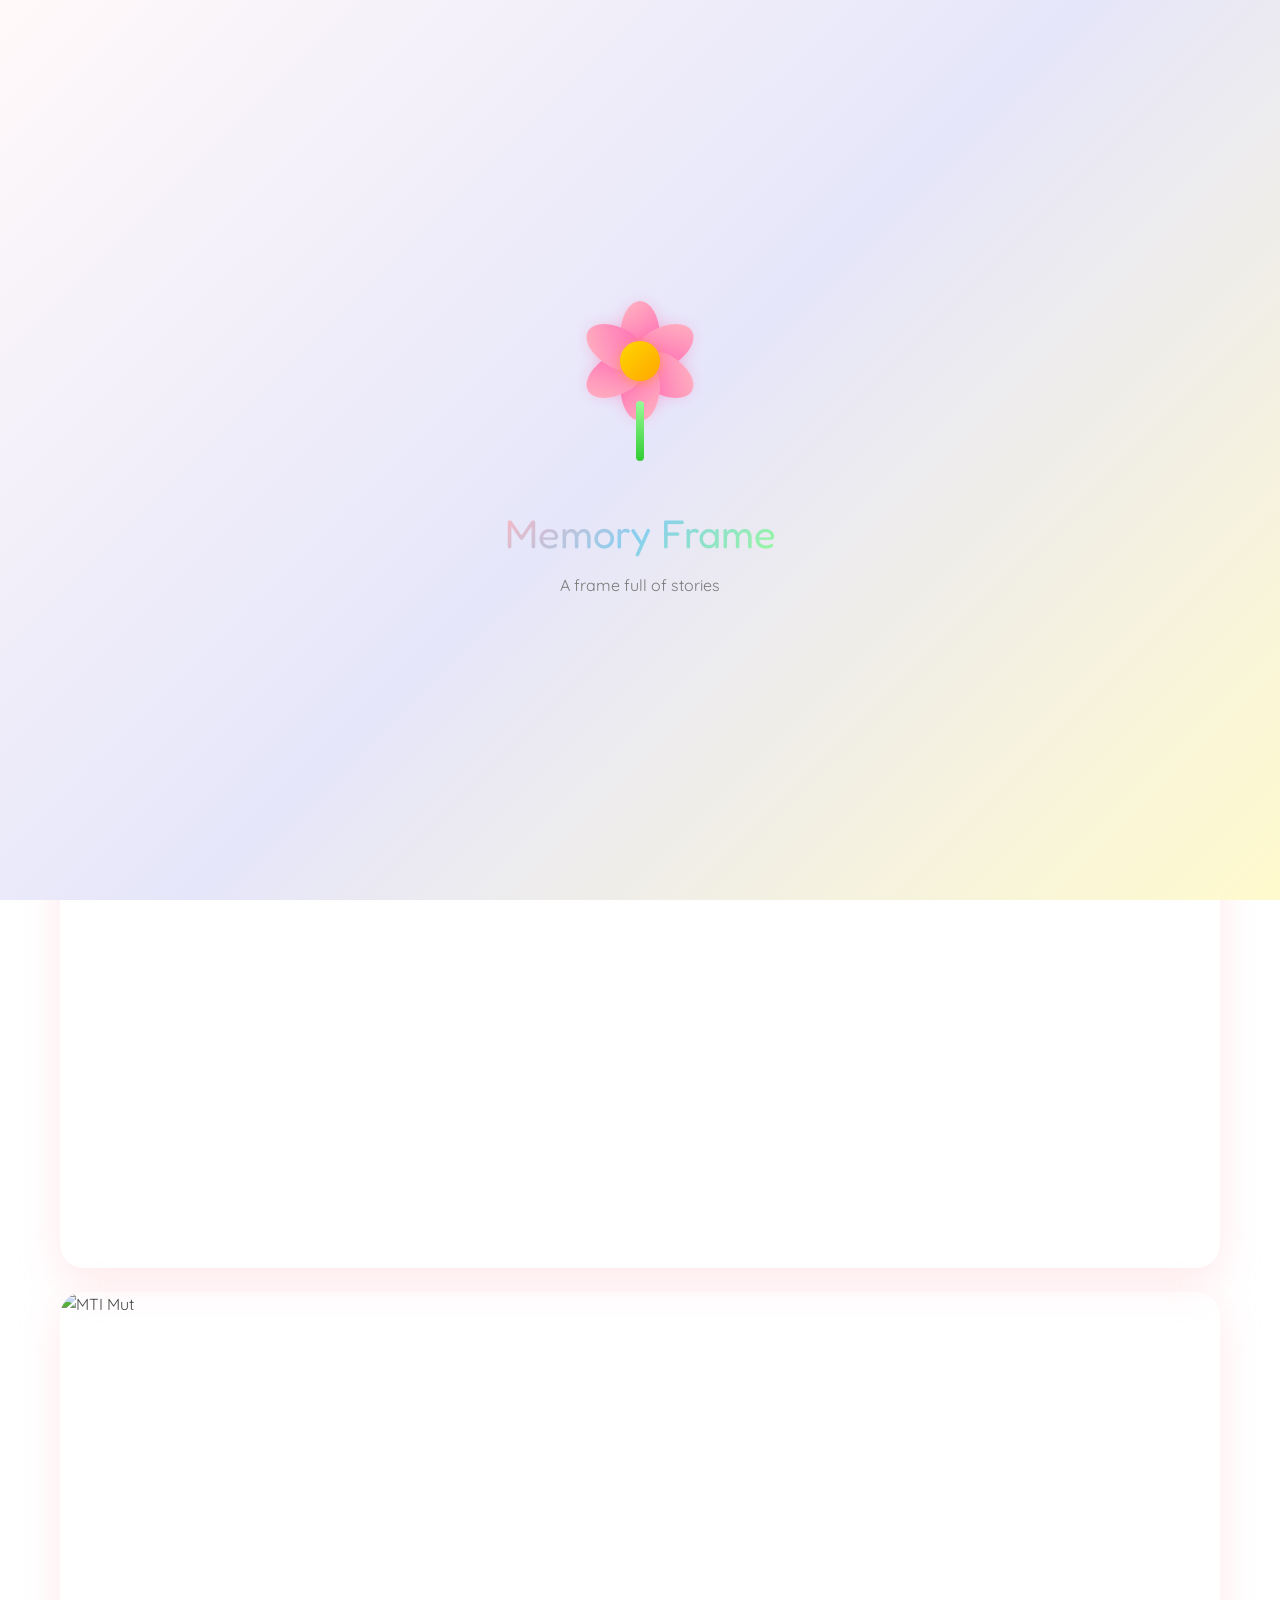
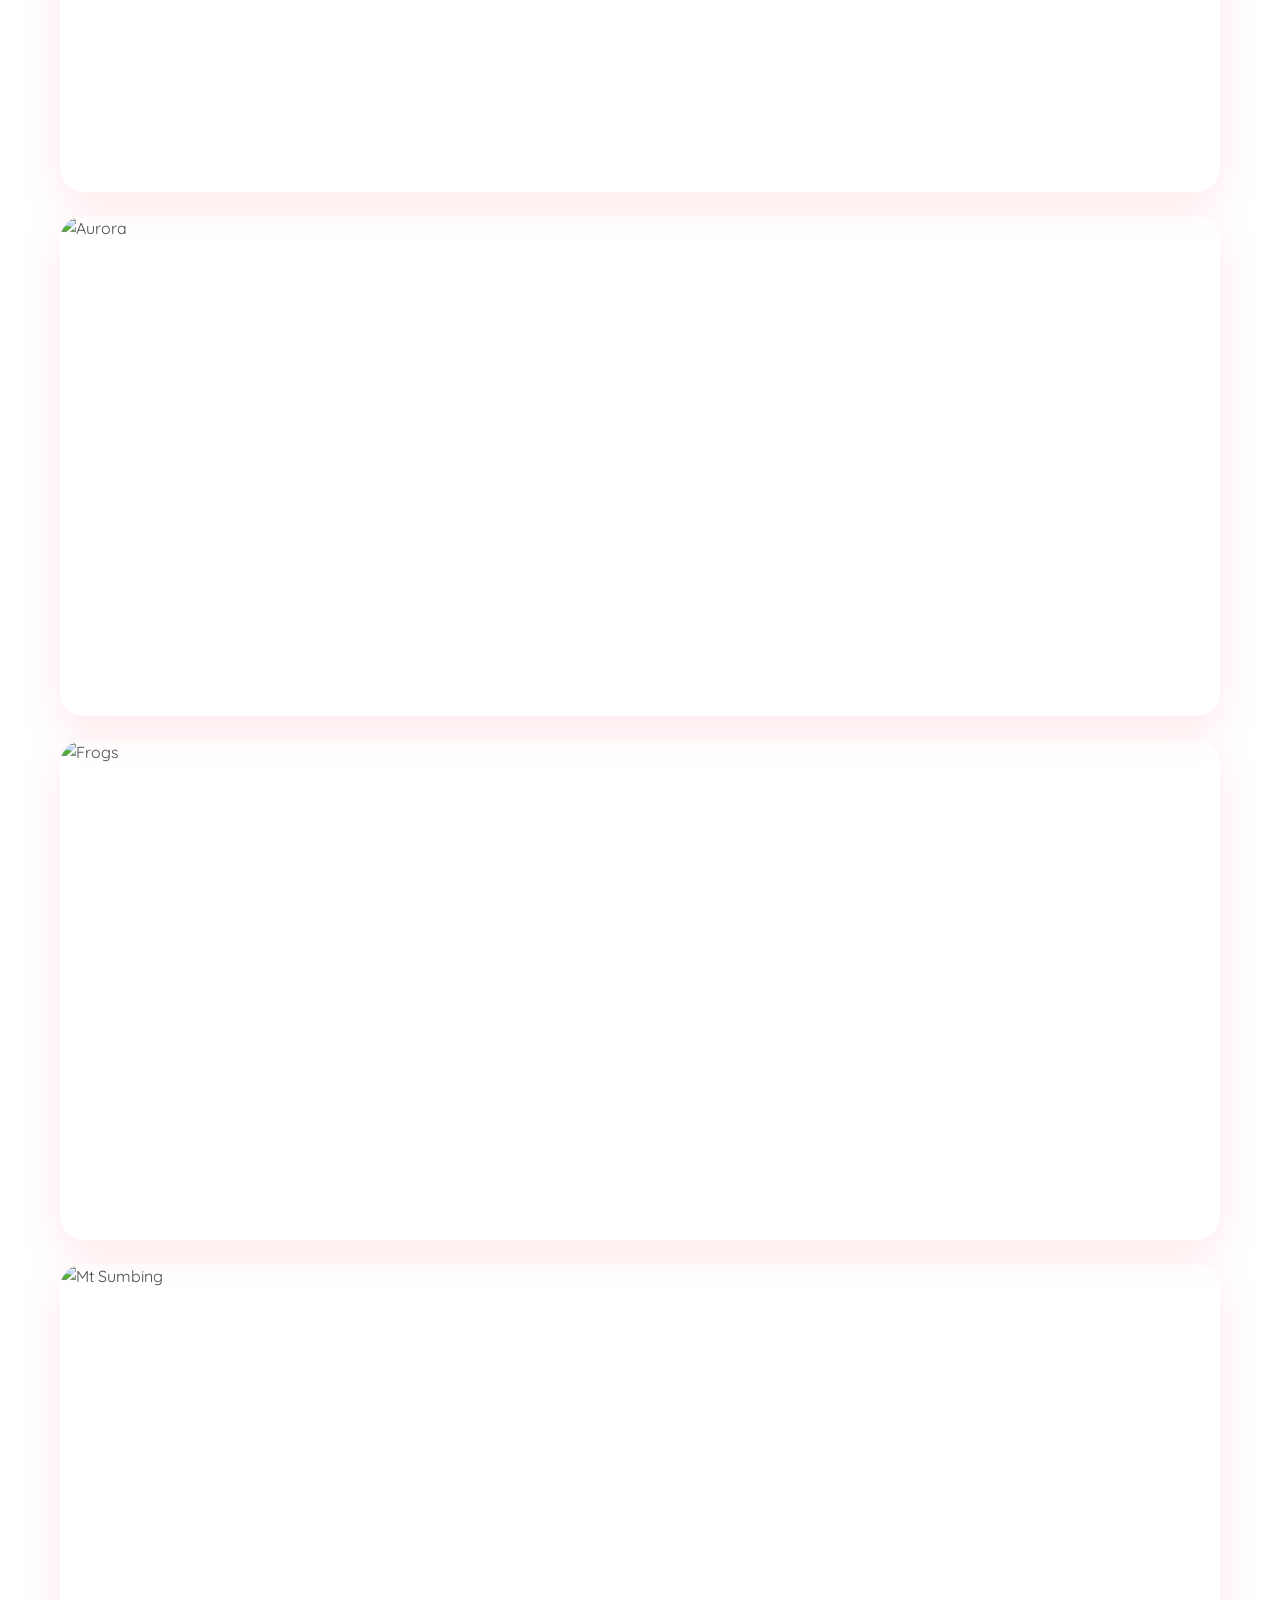
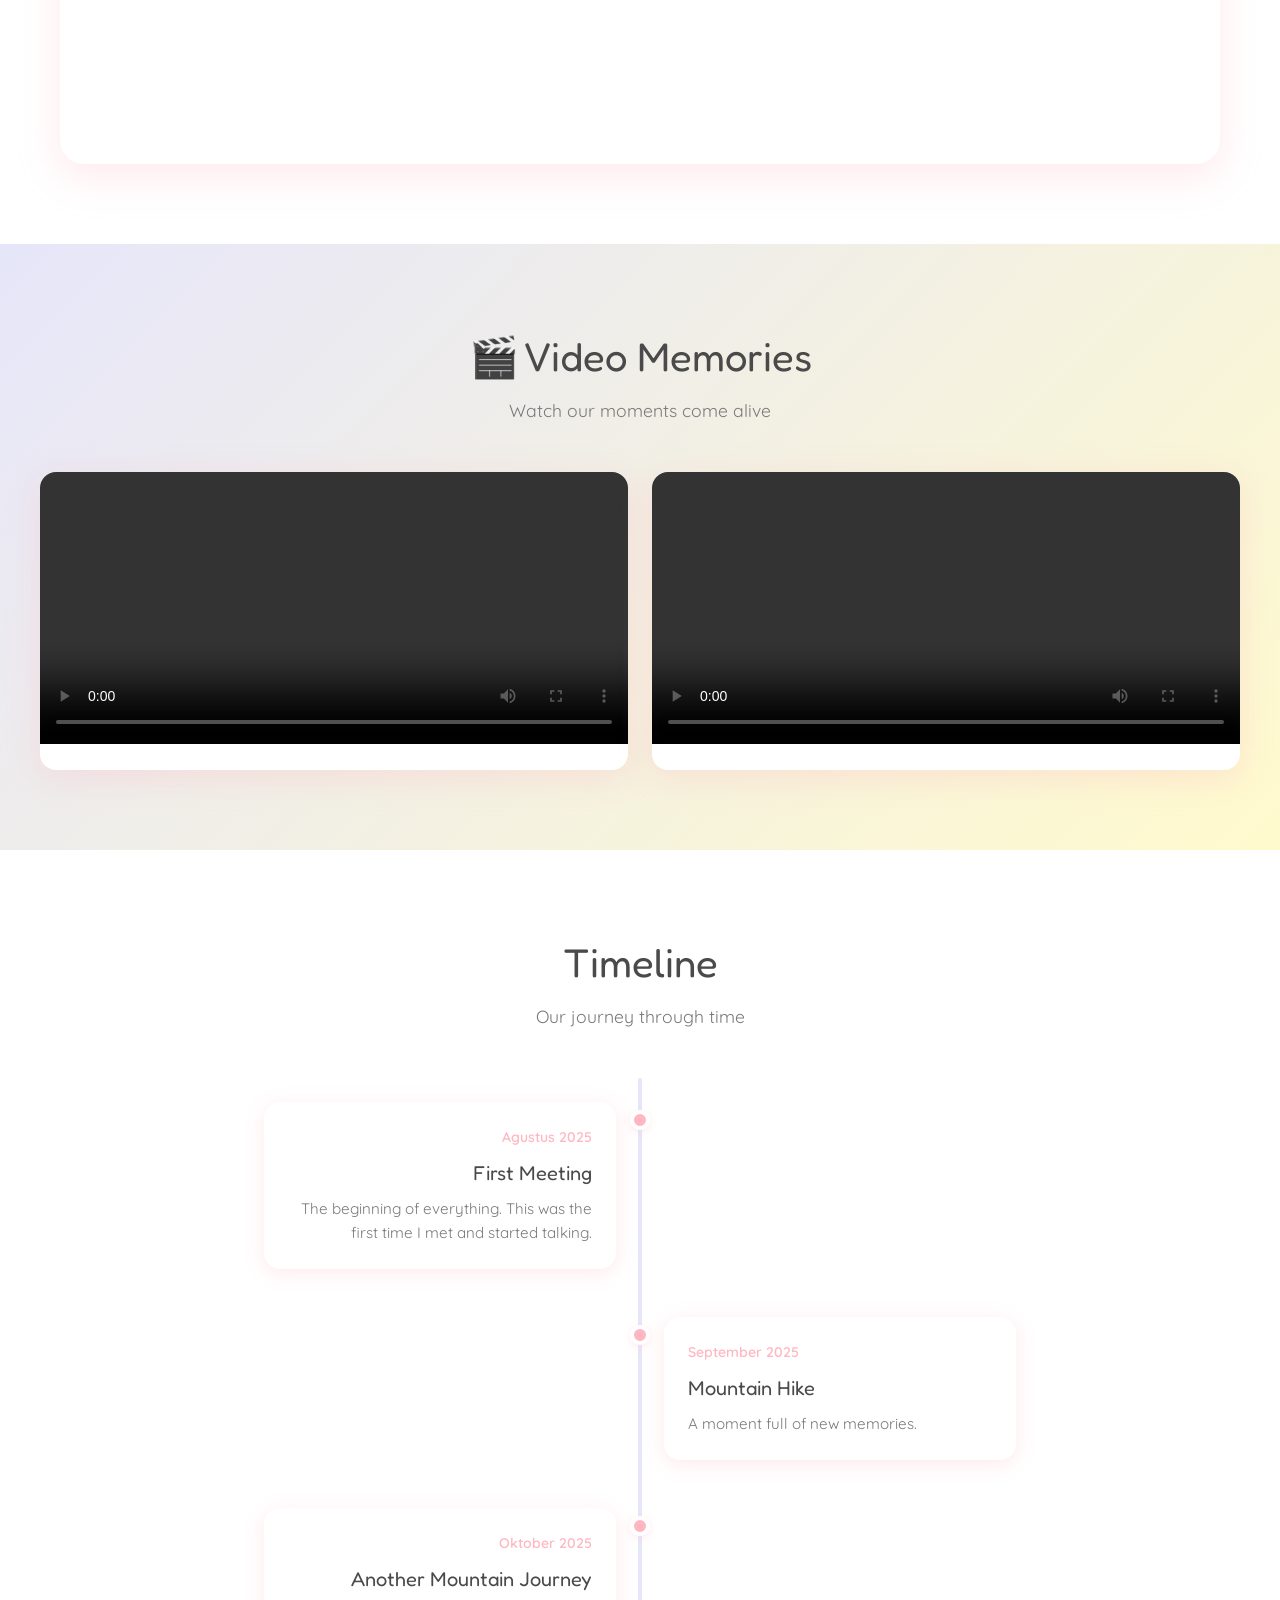
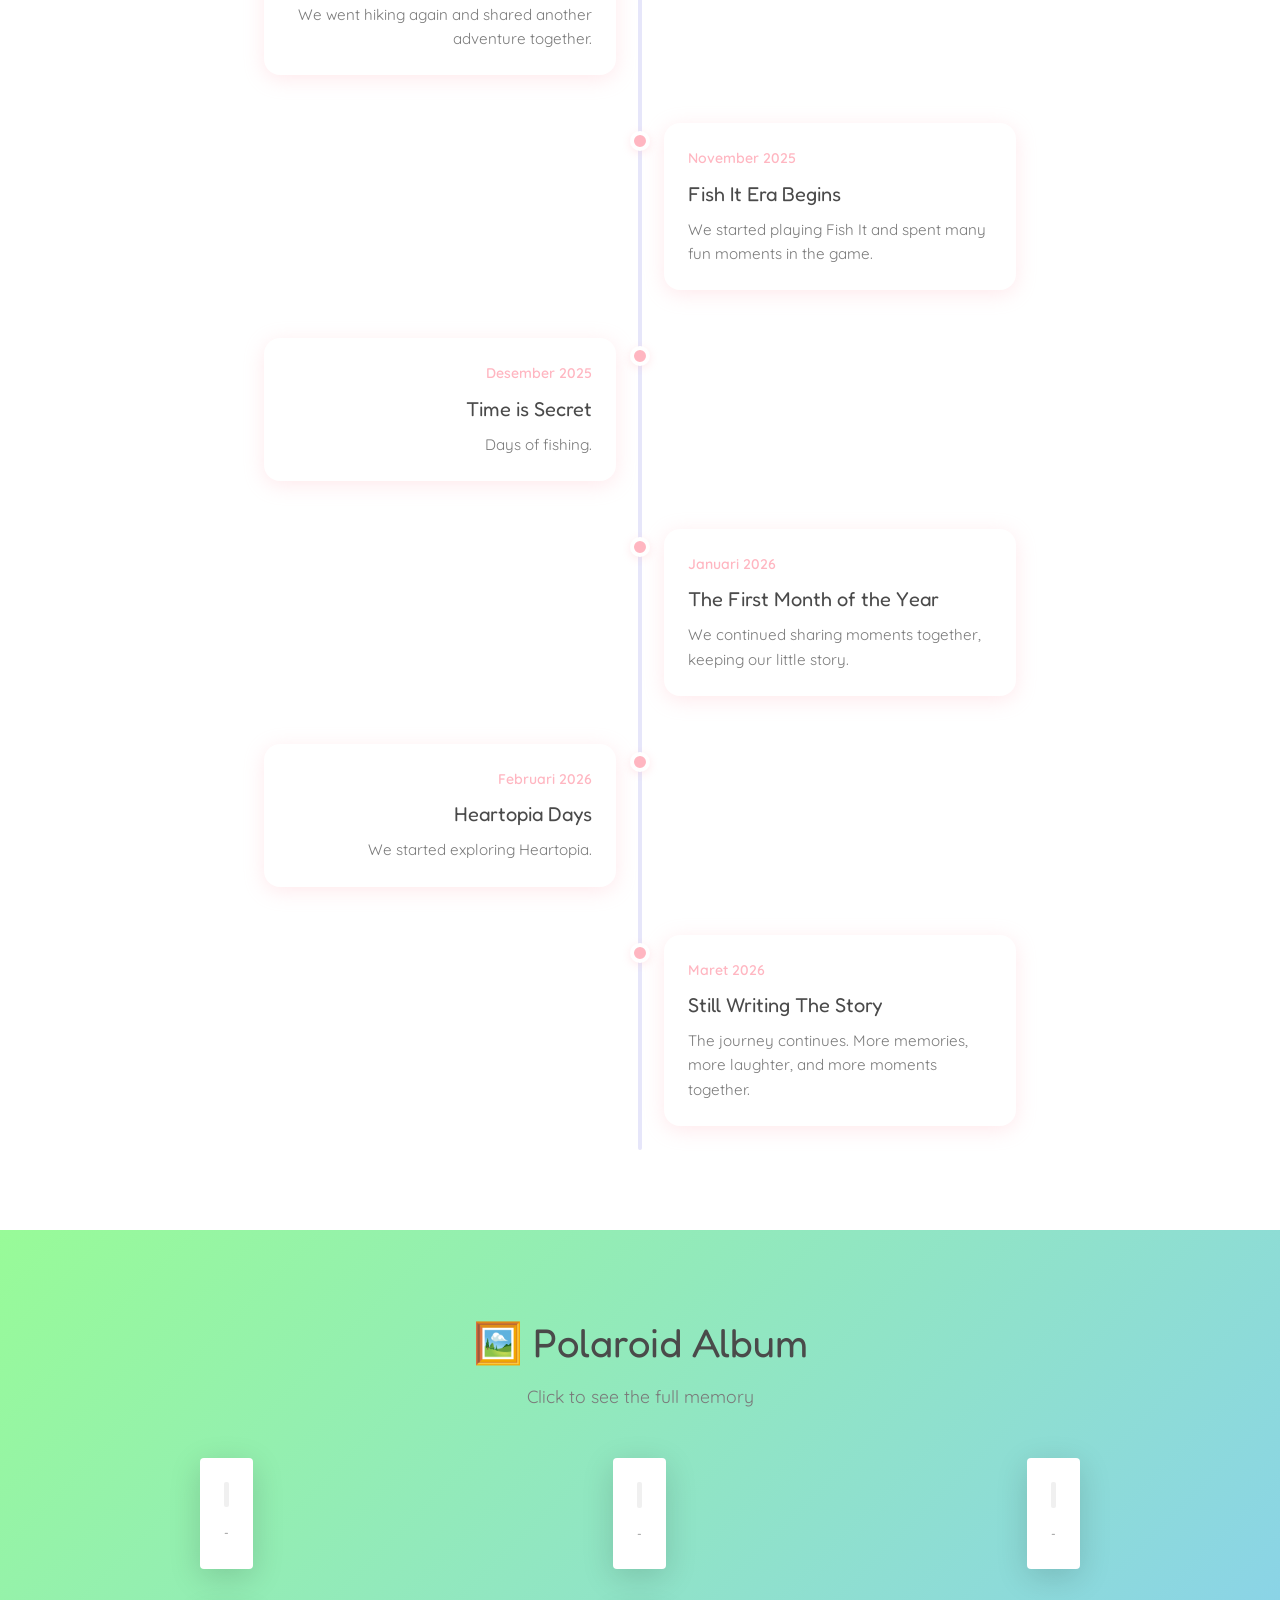
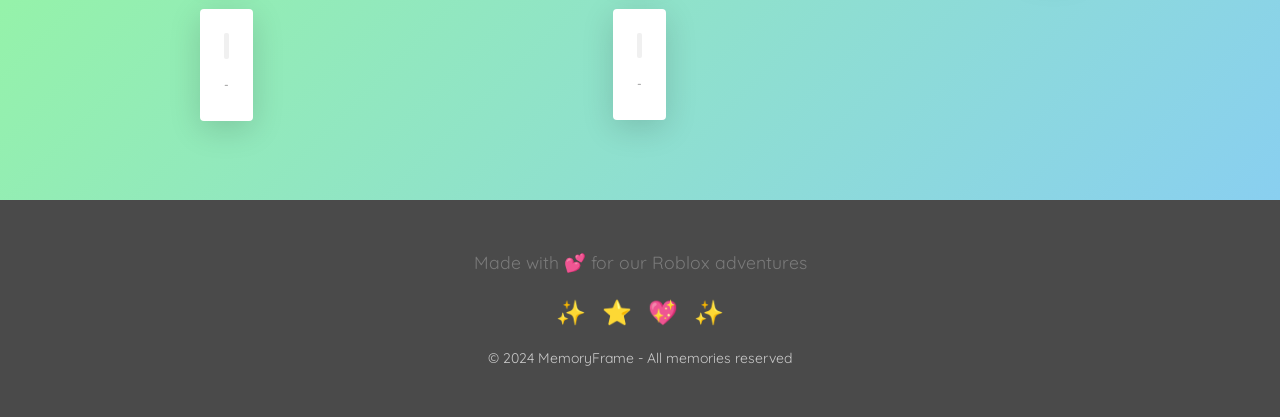
==== main.html @ 71f26bef "Add files via upload" ====
<!DOCTYPE html>
<html lang="id">
<head>
    <meta charset="UTF-8">
    <meta name="viewport" content="width=device-width, initial-scale=1.0">
    <title>MemoryFrame - Your Roblox Memories</title>
    <link rel="preconnect" href="https://fonts.googleapis.com">
    <link rel="preconnect" href="https://fonts.gstatic.com" crossorigin>
    <link href="https://fonts.googleapis.com/css2?family=Fredoka+One&family=Quicksand:wght@400;500;600;700&display=swap" rel="stylesheet">
<link rel="stylesheet" href="css/style.css">
    <link rel="stylesheet" href="css/animations.css">
<link rel="stylesheet" href="css/gallery-full.css">
    <!-- Audio Elements -->
    <audio id="bgMusic" loop preload="auto">
        <source src="audio/smalljoys.mp3" type="audio/mpeg">
        Your browser does not support the audio element.
    </audio>
    <audio id="clickSound" preload="auto">
        <!-- Simple click sound via data URI or Web Audio -->
    </audio>
    <audio id="successSound" preload="auto">
        <!-- Success chime -->
    </audio>
</head>
<body>

    <!-- Bloom Loader -->
    <div id="bloom-loader">
        <div class="flower">
            <div class="petal-wrap p1"><div class="petal"></div></div>
            <div class="petal-wrap p2"><div class="petal"></div></div>
            <div class="petal-wrap p3"><div class="petal"></div></div>
            <div class="petal-wrap p4"><div class="petal"></div></div>
            <div class="petal-wrap p5"><div class="petal"></div></div>
            <div class="petal-wrap p6"><div class="petal"></div></div>
            <div class="center"></div>
            <div class="stem"></div>
        </div>
        <div class="bloom-text">
            <h1>Memory Frame</h1>
            <p>A frame full of stories</p>
        </div>
    </div>

    <!-- Floating Background Elements -->
    <div class="bg-decoration">
        <div class="floating-element heart" style="left: 5%; animation-delay: 0s;">❤</div>
        <div class="floating-element star" style="left: 15%; animation-delay: 1s;">★</div>
        <div class="floating-element heart" style="left: 25%; animation-delay: 2s;">💖</div>
        <div class="floating-element star" style="left: 35%; animation-delay: 0.5s;">✨</div>
        <div class="floating-element heart" style="left: 45%; animation-delay: 1.5s;">💕</div>
        <div class="floating-element pixel-roblox" style="left: 55%; animation-delay: 0.8s;">■</div>
        <div class="floating-element star" style="left: 65%; animation-delay: 2s;">⭐</div>
        <div class="floating-element heart" style="left: 75%; animation-delay: 1.2s;">💗</div>
        <div class="floating-element pixel-roblox" style="left: 85%; animation-delay: 0.3s;">◆</div>
        <div class="floating-element star" style="left: 95%; animation-delay: 1.8s;">💫</div>
        <div class="sparkle sparkle-1"></div>
        <div class="sparkle sparkle-2"></div>
        <div class="sparkle sparkle-3"></div>
        <div class="sparkle sparkle-4"></div>
        <div class="sparkle sparkle-5"></div>
        <div class="sparkle sparkle-6"></div>
        <div class="sparkle sparkle-7"></div>
        <div class="sparkle sparkle-8"></div>
    </div>

    <!-- Header -->
    <header class="main-header">
        <div class="header-content">
            <div class="logo">
                <span class="logo-icon">📸</span>
                <h1 class="logo-text">MemoryFrame</h1>
            </div>
            <nav class="main-nav">
                <a href="#gallery" class="nav-link nav-btn">Home</a>
                <a href="#videos" class="nav-link">Videos</a>
                <a href="#timeline" class="nav-link">Timeline</a>
                <a href="#polaroid" class="nav-link">Polaroid</a>
                <a href="gallery.html" class="nav-link">Gallery</a>
<span id="roleBadge" class="role-badge" style="display:none;"></span>
<button id="logoutBtn" class="nav-link" style="background:none;border:none;cursor:pointer;">🚪 Logout</button>
                <button id="soundToggle" class="nav-link" title="Toggle Sound">🔊</button>
            </nav>
            <button class="mobile-menu-btn" id="mobileMenuBtn">☰</button>
        </div>
    </header>

    <!-- Hero Section -->
    <section class="hero-section">
        <div class="hero-content">
            <h1 class="hero-title">Welcome to My Memory Lane 🚀</h1>
            <p class="hero-subtitle">Every screenshot tells a story, every video holds a moment</p>
            <div class="hero-decoration">
                <span class="hero-emoji">🎮</span>
                <span class="hero-emoji">❤️</span>
                <span class="hero-emoji">⭐</span>
                <span class="hero-emoji">✨</span>
                <span class="hero-emoji">🎮</span>
            </div>
        </div>
    </section>

    <!-- Photo Gallery - Full Width -->
    <section id="gallery" class="section gallery-section">
        <div class="section-container">
            <div class="section-header">
                <h2 class="section-title">Photo Memories</h2>
                <p class="section-subtitle">---</p>
            </div>
            <div class="gallery-grid-full">
                <div class="gallery-item-full fade-in">
                    <img src="images/sunset.png?v=1" alt="Sunset">
                </div>
                <div class="gallery-item-full fade-in">
                    <img src="images/mtimut.png?v=1" alt="MTI Mut">
                </div>
                <div class="gallery-item-full fade-in">
                    <img src="images/aurora.png?v=1" alt="Aurora">
                </div>
                <div class="gallery-item-full fade-in">
                    <img src="images/frogs.png?v=1" alt="Frogs">
                </div>
                <div class="gallery-item-full fade-in">
                    <img src="images/mtsumbing.jpeg?v=1" alt="Mt Sumbing">
                </div>
            </div>
        </div>
    </section>

    <!-- Video Memories Section -->
    <section id="videos" class="section videos-section">
        <div class="section-container">
            <div class="section-header">
                <h2 class="section-title">🎬 Video Memories</h2>
                <p class="section-subtitle">Watch our moments come alive</p>
            </div>
            <div class="videos-grid">
                <div class="video-card fade-in">
                <div class="video-placeholder">
                    <video controls width="100%">
                        <source src="videos/pinguin.mp4" type="video/mp4">
                    </video>
                </div>
                    <div class="video-info">
                        <h3 class="video-title"></h3>
                        <p class="video-date"></p>
                    </div>
                </div>
                <div class="video-card fade-in">
                <div class="video-placeholder">
                    <video controls width="100%">
                        <source src="videos/naikmobil.mp4" type="video/mp4">
                    </video>
                </div>
                <div class="video-info">
                    <h3 class="video-title"></h3>
                    <p class="video-date"></p>
                </div>
                </div>
            </div>
        </div>
    </section>
<section id="timeline" class="section timeline-section">
<div class="section-container">
<div class="section-header">
<h2 class="section-title">Timeline</h2>
<p class="section-subtitle">Our journey through time</p>
</div>
<div class="timeline">



    <div class="timeline-item fade-in">
        <div class="timeline-marker"></div>
        <div class="timeline-content">
            <div class="timeline-date">Agustus 2025</div>
            <h3 class="timeline-title">First Meeting</h3>
            <p class="timeline-desc">The beginning of everything. This was the first time I met and started talking.</p>
        </div>
    </div>

    <div class="timeline-item fade-in">
        <div class="timeline-marker"></div>
        <div class="timeline-content">
            <div class="timeline-date">September 2025</div>
            <h3 class="timeline-title">Mountain Hike</h3>
            <p class="timeline-desc"> A moment full of new memories.</p>
        </div>
    </div>

    <div class="timeline-item fade-in">
        <div class="timeline-marker"></div>
        <div class="timeline-content">
            <div class="timeline-date">Oktober 2025</div>
            <h3 class="timeline-title">Another Mountain Journey</h3>
            <p class="timeline-desc">We went hiking again and shared another adventure together.</p>
        </div>
    </div>

    <div class="timeline-item fade-in">
        <div class="timeline-marker"></div>
        <div class="timeline-content">
            <div class="timeline-date">November 2025</div>
            <h3 class="timeline-title">Fish It Era Begins</h3>
            <p class="timeline-desc">We started playing Fish It and spent many fun moments in the game.</p>
        </div>
    </div>

    <div class="timeline-item fade-in">
        <div class="timeline-marker"></div>
        <div class="timeline-content">
            <div class="timeline-date">Desember 2025</div>
            <h3 class="timeline-title">Time is Secret</h3>
            <p class="timeline-desc">Days of fishing.</p>
        </div>
    </div>

    <div class="timeline-item fade-in">
        <div class="timeline-marker"></div>
        <div class="timeline-content">
            <div class="timeline-date">Januari 2026</div>
            <h3 class="timeline-title">The First Month of the Year</h3>
            <p class="timeline-desc">We continued sharing moments together, keeping our little story.</p>
        </div>
    </div>

    <div class="timeline-item fade-in">
        <div class="timeline-marker"></div>
        <div class="timeline-content">
            <div class="timeline-date">Februari 2026</div>
            <h3 class="timeline-title">Heartopia Days</h3>
            <p class="timeline-desc">We started exploring Heartopia.</p>
        </div>
    </div>

    <div class="timeline-item fade-in">
        <div class="timeline-marker"></div>
        <div class="timeline-content">
            <div class="timeline-date">Maret 2026</div>
            <h3 class="timeline-title">Still Writing The Story</h3>
        <p class="timeline-desc">The journey continues. More memories, more laughter, and more moments together.</p>
    </div>
</div>
        </div>
    </div>
</section>

    <!-- Polaroid Album Section -->
    <section id="polaroid" class="section polaroid-section">

        <div class="section-container">
            <div class="section-header">
                <h2 class="section-title">🖼️ Polaroid Album</h2>
                <p class="section-subtitle">Click to see the full memory</p>
            </div>
            <div class="polaroid-grid" id="polaroidGrid">
                <div class="polaroid-card fade-in" data-id="1">
                    <div class="polaroid-photo">
<img src="images/me.png" alt="" loading="lazy">
                    </div>
                    <div class="polaroid-caption">
                        <p></p>
                        <span class="polaroid-date">-</span>
                    </div>
                </div>
                <div class="polaroid-card fade-in" data-id="2">
                    <div class="polaroid-photo">
<img src="images/me2.png" alt="" loading="lazy">
                    </div>
                    <div class="polaroid-caption">
                        <p></p>
                        <span class="polaroid-date">-</span>
                    </div>
                </div>
                <div class="polaroid-card fade-in" data-id="3">
                    <div class="polaroid-photo">
<img src="images/mtharaya.jpg" alt="" loading="lazy">
                    </div>
                    <div class="polaroid-caption">
                        <p></p>
                        <span class="polaroid-date">-</span>
                    </div>
                </div>
                <div class="polaroid-card fade-in" data-id="4">
                    <div class="polaroid-photo">
<img src="images/me3.jpg" alt="" loading="lazy">
                    </div>
                    <div class="polaroid-caption">
                        <p></p>
                        <span class="polaroid-date">-</span>
                    </div>
                </div>
                <div class="polaroid-card fade-in" data-id="5">
                    <div class="polaroid-photo">
<img src="images/flowers.JPG?v=1" alt="" loading="lazy">
                    </div>
                    <div class="polaroid-caption">
                        <p></p>
                        <span class="polaroid-date">-</span>
                    </div>
                </div>
            </div>
        </div>
    </section>



    <!-- Footer -->
    <footer class="main-footer">
        <div class="footer-content">
            <p class="footer-text">Made with 💕 for our Roblox adventures</p>
            <div class="footer-decoration">
                <span>✨</span>
                <span>⭐</span>
                <span>💖</span>
                <span>✨</span>
            </div>
            <p class="footer-copyright">© 2024 MemoryFrame - All memories reserved</p>
        </div>
    </footer>

    <!-- Modal for Polaroid Detail -->
    <div id="polaroidModal" class="modal">
        <div class="modal-content">
            <span class="modal-close" id="modalClose">&times;</span>
            <div class="modal-body">
                <img id="modalImage" src="" alt="Memory Detail">
                <div class="modal-info">
                    <h3 id="modalTitle"></h3>
                    <p id="modalDate"></p>
                    <p id="modalCaption"></p>
                </div>


            </div>
        </div>
    </div>

    <!-- Firebase for auth -->
    <script type="module">
      import { initAuth } from './js/auth.js';
      initAuth((state) => {
        if (!state.user) {
          window.location.href = 'index.html';
        }
      });
    </script>
    <script src="js/main.js"></script>
</body>
</html>
---- css/style.css ----
/* MemoryFrame - Main Stylesheet */
:root { --pastel-pink: #FFB6C1; --baby-blue: #89CFF0; --pastel-yellow: #FFFACD; --lavender: #E6E6FA; --mint-green: #98FB98; --soft-white: #FFF9F9; --dark-text: #4A4A4A; --light-text: #7A7A7A; --shadow-color: rgba(255, 182, 193, 0.3); }
* { margin: 0; padding: 0; box-sizing: border-box; }
html { scroll-behavior: smooth; }
body { font-family: 'Quicksand', sans-serif; background: var(--soft-white); color: var(--dark-text); line-height: 1.6; overflow-x: hidden; }
h1, h2, h3, h4 { font-family: 'Fredoka One', cursive; font-weight: 400; }
.bg-decoration { position: fixed; top: 0; left: 0; width: 100%; height: 100%; pointer-events: none; z-index: 0; overflow: hidden; }
.floating-element { position: absolute; font-size: 1.5rem; opacity: 0.6; animation: float 6s ease-in-out infinite; }
.floating-element.heart { color: var(--pastel-pink); }
.floating-element.star { color: var(--pastel-yellow); }
.floating-element.pixel-roblox { color: var(--baby-blue); font-family: monospace; }
@keyframes float { 0%, 100% { transform: translateY(0) rotate(0deg); } 50% { transform: translateY(-20px) rotate(10deg); } }
.sparkle { position: absolute; width: 10px; height: 10px; background: var(--pastel-yellow); border-radius: 50%; animation: sparkle 2s ease-in-out infinite; }
.sparkle-1 { top: 10%; left: 20%; }
.sparkle-2 { top: 30%; left: 80%; animation-delay: 0.5s; }
.sparkle-3 { top: 50%; left: 40%; animation-delay: 1s; }
.sparkle-4 { top: 70%; left: 60%; animation-delay: 1.5s; }
.sparkle-5 { top: 90%; left: 30%; animation-delay: 2s; }
@keyframes sparkle { 0%, 100% { opacity: 0; transform: scale(0); } 50% { opacity: 1; transform: scale(1); } }
.password-gate { min-height: 100vh; display: flex; align-items: center; justify-content: center; padding: 20px; background: linear-gradient(135deg, #E6E6FA 0%, #FFFACD 100%); }
.gate-card { background: rgba(255, 255, 255, 0.95); border-radius: 24px; padding: 48px; max-width: 480px; width: 100%; box-shadow: 0 20px 60px var(--shadow-color); position: relative; animation: cardAppear 0.6s ease-out; }
@keyframes cardAppear { from { opacity: 0; transform: translateY(30px); } to { opacity: 1; transform: translateY(0); } }
.corner-decor { position: absolute; font-size: 1.5rem; color: var(--pastel-pink); opacity: 0.6; }
.corner-decor.top-left { top: 16px; left: 16px; }
.corner-decor.top-right { top: 16px; right: 16px; transform: rotate(90deg); }
.corner-decor.bottom-left { bottom: 16px; left: 16px; transform: rotate(-90deg); }
.corner-decor.bottom-right { bottom: 16px; right: 16px; transform: rotate(180deg); }
.gate-content { text-align: center; }
.logo-section { margin-bottom: 32px; }
.logo-icon { font-size: 4rem; display: block; margin-bottom: 16px; animation: bounce 2s ease-in-out infinite; }
@keyframes bounce { 0%, 100% { transform: translateY(0); } 50% { transform: translateY(-10px); } }
.title { font-size: 2.5rem; background: linear-gradient(135deg, #FFB6C1 0%, #89CFF0 100%); -webkit-background-clip: text; -webkit-text-fill-color: transparent; background-clip: text; margin-bottom: 8px; }
.subtitle { color: var(--light-text); font-size: 1rem; font-weight: 500; }
.question-box { background: linear-gradient(135deg, #E6E6FA 0%, #FFFACD 100%); border-radius: 16px; padding: 24px; margin: 24px 0; border: 2px dashed var(--baby-blue); }
.question-label { display: block; font-size: 0.875rem; color: var(--light-text); margin-bottom: 8px; font-weight: 600; }
.question-text { font-family: 'Fredoka One', cursive; font-size: 2rem; }
.input-section { margin: 24px 0; }
.password-input { width: 100%; padding: 16px 24px; border: 2px solid var(--lavender); border-radius: 16px; font-size: 1rem; font-family: 'Quicksand', sans-serif; transition: all 0.3s ease; background: white; }
.password-input:focus { outline: none; border-color: var(--pastel-pink); box-shadow: 0 0 0 4px rgba(255, 182, 193, 0.2); }
.password-input::placeholder { color: var(--light-text); }
.unlock-btn { width: 100%; padding: 16px 32px; margin-top: 16px; background: linear-gradient(135deg, #FFB6C1 0%, #89CFF0 100%); border: none; border-radius: 16px; font-size: 1.1rem; font-family: 'Fredoka One', cursive; color: white; cursor: pointer; transition: all 0.3s ease; display: flex; align-items: center; justify-content: center; gap: 8px; }
.unlock-btn:hover { transform: translateY(-2px); box-shadow: 0 8px 24px var(--shadow-color); }
.error-message, .success-message { display: none; align-items: center; justify-content: center; gap: 8px; padding: 16px; border-radius: 12px; margin-top: 16px; }
.error-message { background: #FFE4E1; color: #D4605A; }
.success-message { background: #E0FFE0; color: #4CAF50; }
.error-message.show, .success-message.show { display: flex; }
@keyframes shake { 0%, 100% { transform: translateX(0); } 25% { transform: translateX(-10px); } 75% { transform: translateX(10px); } }
@keyframes scaleIn { from { transform: scale(0.8); opacity: 0; } to { transform: scale(1); opacity: 1; } }
.gate-footer { margin-top: 24px; padding-top: 24px; border-top: 1px solid var(--lavender); }
.footer-text { font-size: 0.875rem; color: var(--light-text); }

.auth-container { min-height: 100vh; display: flex; align-items: center; justify-content: center; padding: 20px; }
.auth-card { max-width: 420px; }
.auth-form { display: flex; flex-direction: column; gap: 16px; }
.form-group { display: flex; flex-direction: column; }
.form-group input { padding: 16px; border: 2px solid var(--lavender); border-radius: 12px; font-size: 1rem; transition: border-color 0.3s; }
.form-group input:focus { outline: none; border-color: var(--pastel-pink); }
.admin-checkbox { display: flex; align-items: center; gap: 8px; font-size: 0.9rem; color: var(--light-text); cursor: pointer; }
.auth-message { padding: 12px; border-radius: 8px; margin-top: 12px; text-align: center; }
.auth-message.loading { background: var(--mint-green); color: var(--dark-text); }
.auth-message.success { background: #E0FFE0; color: #4CAF50; }
.auth-message.error { background: #FFE4E1; color: #D4605A; }
.switch-link { text-align: center; color: var(--light-text); cursor: pointer; margin: 16px 0; font-size: 0.9rem; }
.switch-link:hover { color: var(--pastel-pink); }
.forgot-password { background: none; border: none; color: var(--baby-blue); font-size: 0.9rem; cursor: pointer; text-decoration: underline; align-self: center; }
.role-badge { padding: 4px 12px; border-radius: 20px; font-size: 0.8rem; font-weight: 600; }
.role-badge.admin { background: #FF6B81; color: white; }
.role-badge.user { background: var(--mint-green); color: var(--dark-text); }
.main-header { position: fixed; top: 0; left: 0; right: 0; background: rgba(255, 255, 255, 0.95); backdrop-filter: blur(10px); z-index: 1000; box-shadow: 0 2px 20px var(--shadow-color); }
.header-content { max-width: 1200px; margin: 0 auto; padding: 16px 24px; display: flex; align-items: center; justify-content: space-between; }
.logo { display: flex; align-items: center; gap: 12px; }
.logo-icon { font-size: 2rem; }
.logo-text { font-size: 1.5rem; background: linear-gradient(135deg, #FFB6C1 0%, #89CFF0 100%); -webkit-background-clip: text; -webkit-text-fill-color: transparent; background-clip: text; }
.main-nav { display: flex; align-items: center; gap: 24px; }
.nav-link { text-decoration: none; color: var(--dark-text); font-weight: 600; font-size: 0.95rem; transition: all 0.3s ease; position: relative; }
.nav-link::after { content: ''; position: absolute; bottom: -4px; left: 0; width: 0; height: 2px; background: var(--pastel-pink); transition: width 0.3s ease; }
.nav-link:hover::after { width: 100%; }
.nav-link:hover { color: var(--pastel-pink); }
.nav-btn { background: linear-gradient(135deg, #FFB6C1 0%, #89CFF0 100%); color: white !important; padding: 10px 20px; border-radius: 20px; }
.nav-btn::after { display: none; }
.nav-btn:hover { transform: translateY(-2px); box-shadow: 0 4px 12px var(--shadow-color); }
.mobile-menu-btn { display: none; background: none; border: none; font-size: 1.5rem; cursor: pointer; }
.hero-section { min-height: 60vh; display: flex; align-items: center; justify-content: center; text-align: center; padding: 120px 24px 60px; background: linear-gradient(135deg, #E6E6FA 0%, #FFFACD 100%); position: relative; z-index: 1; }
.hero-content { max-width: 800px; }
.hero-title { font-size: 3rem; margin-bottom: 16px; background: linear-gradient(135deg, #FFB6C1 0%, #89CFF0 100%); -webkit-background-clip: text; -webkit-text-fill-color: transparent; background-clip: text; animation: fadeInUp 0.8s ease-out; }
.hero-subtitle { font-size: 1.25rem; color: var(--light-text); margin-bottom: 24px; animation: fadeInUp 0.8s ease-out 0.2s both; }
.hero-decoration { display: flex; justify-content: center; gap: 16px; animation: fadeInUp 0.8s ease-out 0.4s both; }
.hero-emoji { font-size: 2rem; animation: emojiFloat 3s ease-in-out infinite; }
.hero-emoji:nth-child(1) { animation-delay: 0s; }
.hero-emoji:nth-child(2) { animation-delay: 0.5s; }
.hero-emoji:nth-child(3) { animation-delay: 1s; }
.hero-emoji:nth-child(4) { animation-delay: 1.5s; }
.hero-emoji:nth-child(5) { animation-delay: 2s; }
@keyframes emojiFloat { 0%, 100% { transform: translateY(0); } 50% { transform: translateY(-10px); } }
@keyframes fadeInUp { from { opacity: 0; transform: translateY(20px); } to { opacity: 1; transform: translateY(0); } }
.section { padding: 80px 24px; position: relative; z-index: 1; }
.section-container { max-width: 1200px; margin: 0 auto; }
.section-header { text-align: center; margin-bottom: 48px; }
.section-title { font-size: 2.5rem; margin-bottom: 8px; }
.section-subtitle { color: var(--light-text); font-size: 1.1rem; }
.gallery-section { background: white; }
.gallery-grid { display: grid; grid-template-columns: repeat(auto-fill, minmax(300px, 1fr)); gap: 24px; }
.gallery-item { opacity: 0; transform: translateY(30px); transition: all 0.6s ease-out; }
.gallery-item.visible { opacity: 1; transform: translateY(0); }
.photo-frame { position: relative; border-radius: 16px; overflow: hidden; box-shadow: 0 8px 32px var(--shadow-color); cursor: pointer; transition: transform 0.3s ease; }
.photo-frame:hover { transform: translateY(-8px); }
.gallery-img { width: 100%; height: 250px; object-fit: cover; display: block; }
.photo-overlay { position: absolute; bottom: 0; left: 0; right: 0; background: linear-gradient(transparent, rgba(0, 0, 0, 0.7)); padding: 40px 16px 16px; transform: translateY(100%); transition: transform 0.3s ease; }
.photo-frame:hover .photo-overlay { transform: translateY(0); }
.photo-caption { color: white; font-weight: 600; text-align: center; }
.videos-section { background: linear-gradient(135deg, #E6E6FA 0%, #FFFACD 100%); }
.videos-grid { display: grid; grid-template-columns: repeat(auto-fill, minmax(400px, 1fr)); gap: 24px; }
.video-card { background: white; border-radius: 16px; overflow: hidden; box-shadow: 0 8px 32px var(--shadow-color); }
.video-placeholder { height: 250px; background: var(--lavender); display: flex; flex-direction: column; align-items: center; justify-content: center; gap: 16px; }
.video-icon { font-size: 4rem; }
.video-info { padding: 20px; }
.video-title { font-size: 1.25rem; margin-bottom: 8px; }
.video-date { color: var(--light-text); font-size: 0.875rem; }
.timeline-section { background: white; }
.timeline { position: relative; max-width: 800px; margin: 0 auto; }
.timeline::before { content: ''; position: absolute; left: 50%; transform: translateX(-50%); width: 4px; height: 100%; background: var(--lavender); border-radius: 2px; }
.timeline-item { position: relative; padding: 24px; width: 50%; opacity: 0; transform: translateY(30px); transition: all 0.6s ease-out; }
.timeline-item.visible { opacity: 1; transform: translateY(0); }
.timeline-item:nth-child(odd) { left: 0; text-align: right; }
.timeline-item:nth-child(even) { left: 50%; text-align: left; }
.timeline-marker { position: absolute; width: 20px; height: 20px; background: var(--pastel-pink); border-radius: 50%; top: 32px; border: 4px solid white; box-shadow: 0 2px 8px var(--shadow-color); }
.timeline-item:nth-child(odd) .timeline-marker { right: -10px; }
.timeline-item:nth-child(even) .timeline-marker { left: -10px; }
.timeline-content { background: white; padding: 24px; border-radius: 16px; box-shadow: 0 4px 20px var(--shadow-color); }
.timeline-date { font-size: 0.875rem; color: var(--pastel-pink); font-weight: 600; margin-bottom: 8px; }
.timeline-title { font-size: 1.25rem; margin-bottom: 8px; }
.timeline-desc { color: var(--light-text); font-size: 0.95rem; }
.polaroid-section { background: linear-gradient(135deg, #98FB98 0%, #89CFF0 100%); }
.polaroid-grid { display: grid; grid-template-columns: repeat(auto-fit, minmax(350px, 1fr)); gap: 40px; justify-items: center; }
.polaroid-card { background: white; padding: 24px; border-radius: 4px; box-shadow: 0 8px 32px rgba(0, 0, 0, 0.15); transform: rotate(-2deg); transition: all 0.3s ease; cursor: pointer; opacity: 0; max-width: 380px; position: relative; }
.polaroid-card.visible { opacity: 1; transform: translateY(0) rotate(-2deg); }
.polaroid-card:nth-child(even) { transform: rotate(2deg); }
.polaroid-card:nth-child(even).visible { transform: translateY(0) rotate(2deg); }
.polaroid-card:hover { transform: scale(1.05) rotate(0deg) !important; z-index: 10; box-shadow: 0 16px 48px rgba(0, 0, 0, 0.2); }
.polaroid-photo { width: 100%; max-width: 340px; height: auto; max-height: 420px; overflow: hidden; border-radius: 2px; background: #f0f0f0; }
.polaroid-photo img { width: 100%; height: auto; object-fit: contain; }
.polaroid-caption { position: relative; margin-top: 12px; text-align: center; }
.polaroid-caption p { font-family: 'Quicksand', sans-serif; font-size: 0.95rem; margin-bottom: 4px; }
.polaroid-date { font-size: 0.75rem; color: var(--light-text); }
.upload-section { background: white; }
.upload-form-container { max-width: 600px; margin: 0 auto; background: var(--soft-white); padding: 40px; border-radius: 24px; box-shadow: 0 8px 32px var(--shadow-color); }
.upload-form { display: flex; flex-direction: column; gap: 20px; }
.form-group { display: flex; flex-direction: column; gap: 8px; }
.form-group label { font-weight: 600; }
.form-group input, .form-group select, .form-group textarea { padding: 14px 18px; border: 2px solid var(--lavender); border-radius: 12px; font-size: 1rem; font-family: 'Quicksand', sans-serif; transition: all 0.3s ease; background: white; }
.form-group input:focus, .form-group select:focus, .form-group textarea:focus { outline: none; border-color: var(--pastel-pink); box-shadow: 0 0 0 4px rgba(255, 182, 193, 0.2); }
.form-group textarea { resize: vertical; min-height: 100px; }
.submit-btn { padding: 16px 32px; background: linear-gradient(135deg, #FFB6C1 0%, #89CFF0 100%); border: none; border-radius: 16px; font-size: 1.1rem; font-family: 'Fredoka One', cursive; color: white; cursor: pointer; transition: all 0.3s ease; display: flex; align-items: center; justify-content: center; gap: 8px; }
.submit-btn:hover { transform: translateY(-2px); box-shadow: 0 8px 24px var(--shadow-color); }
.main-footer { background: var(--dark-text); color: white; padding: 48px 24px; text-align: center; position: relative; z-index: 1; }
.footer-text { font-size: 1.1rem; margin-bottom: 16px; }
.footer-decoration { display: flex; justify-content: center; gap: 16px; font-size: 1.5rem; margin-bottom: 16px; }
.footer-copyright { font-size: 0.875rem; opacity: 0.7; }
.modal { display: none; position: fixed; top: 0; left: 0; width: 100%; height: 100%; background: rgba(0, 0, 0, 0.7); z-index: 2000; align-items: center; justify-content: center; padding: 24px; }
.modal.show { display: flex; }
.modal-content { background: white; border-radius: 24px; max-width: 600px; width: 100%; max-height: 90vh; overflow-y: auto; position: relative; animation: modalIn 0.3s ease; }
@keyframes modalIn { from { opacity: 0; transform: scale(0.9); } to { opacity: 1; transform: scale(1); } }
.modal-close { position: absolute; top: 16px; right: 16px; font-size: 2rem; cursor: pointer; color: var(--light-text); z-index: 10; }
.modal-close:hover { color: var(--pastel-pink); }
.modal-body { padding: 24px; }
.modal-body img { width: 100%; border-radius: 16px; margin-bottom: 16px; }
.modal-info { margin-bottom: 16px; }
.modal-info h3 { font-size: 1.5rem; margin-bottom: 8px; }
.modal-info p { color: var(--light-text); }
.modal-actions { display: flex; gap: 12px; margin-bottom: 24px; }
.action-btn { flex: 1; padding: 12px 20px; border: none; border-radius: 12px; font-family: 'Quicksand', sans-serif; font-weight: 600; font-size: 1rem; cursor: pointer; transition: all 0.3s ease; }
.edit-btn { background: var(--baby-blue); color: white; }
.delete-btn { background: var(--pastel-pink); color: white; }
.action-btn:hover { transform: translateY(-2px); }
.comments-section { border-top: 1px solid var(--lavender); padding-top: 16px; }
.comments-section h4 { margin-bottom: 16px; }
.comments-list { max-height: 200px; overflow-y: auto; margin-bottom: 16px; }
.comment-item { padding: 12px; background: var(--soft-white); border-radius: 12px; margin-bottom: 8px; }
.add-comment { display: flex; gap: 8px; }
.add-comment input { flex: 1; padding: 12px 16px; border: 2px solid var(--lavender); border-radius: 12px; font-family: 'Quicksand', sans-serif; }
.add-comment button { padding: 12px 20px; background: var(--pastel-pink); border: none; border-radius: 12px; color: white; font-weight: 600; cursor: pointer; transition: all 0.3s ease; }
.add-comment button:hover { transform: translateY(-2px); }
.pinterest-home { background: linear-gradient(135deg, #FFF9F9 0%, #F0F8FF 100%); padding: 40px 24px 80px; }
.home-masonry { column-count: 5; column-gap: 16px; max-width: 1600px; margin: 0 auto; }
.home-pin { break-inside: avoid; margin-bottom: 16px; position: relative; border-radius: 20px; overflow: hidden; cursor: pointer; transition: transform 0.3s ease, box-shadow 0.3s ease; background: white; box-shadow: 0 4px 15px rgba(0,0,0,0.08); }
.home-pin:hover { transform: translateY(-8px); box-shadow: 0 16px 40px rgba(0,0,0,0.15); }
.home-pin img { width: 100%; display: block; transition: transform 0.4s ease; }
.home-pin:hover img { transform: scale(1.05); }
.home-pin-overlay { position: absolute; bottom: 0; left: 0; right: 0; background: linear-gradient(transparent, rgba(0,0,0,0.75)); padding: 50px 14px 14px; opacity: 0; transition: opacity 0.3s ease; }
.home-pin:hover .home-pin-overlay { opacity: 1; }
.home-pin-overlay .pin-title { color: white; font-weight: 600; font-size: 0.9rem; margin-bottom: 4px; }
.home-pin-overlay .pin-stats { display: flex; gap: 10px; color: white; font-size: 0.8rem; opacity: 0.9; }
.home-pin-like { position: absolute; top: 10px; right: 10px; width: 36px; height: 36px; border-radius: 50%; background: white; border: none; cursor: pointer; display: flex; align-items: center; justify-content: center; font-size: 1.1rem; opacity: 0; transform: scale(0.7); transition: all 0.3s ease; box-shadow: 0 2px 8px rgba(0,0,0,0.2); }
.home-pin:hover .home-pin-like { opacity: 1; transform: scale(1); }
.home-pin-like.liked { background: #FF6B81; color: white; }
@media (max-width: 1400px) { .home-masonry { column-count: 4; } }
@media (max-width: 1100px) { .home-masonry { column-count: 3; } }
@media (max-width: 768px) { .main-nav { display: none; } .main-nav.active { display: flex; flex-direction: column; position: absolute; top: 100%; left: 0; right: 0; background: white; padding: 24px; box-shadow: 0 8px 24px var(--shadow-color); } .mobile-menu-btn { display: block; } .hero-title { font-size: 2rem; } .section-title { font-size: 2rem; } .timeline::before { left: 20px; } .timeline-item { width: 100%; left: 0 !important; text-align: left !important; padding-left: 50px; } .timeline-marker { left: 10px !important; right: auto !important; } .gallery-grid, .videos-grid { grid-template-columns: 1fr; } .polaroid-grid { grid-template-columns: 1fr; } .gate-card { padding: 32px 24px; } .title { font-size: 2rem; } .home-masonry { column-count: 2; } }
@media (max-width: 480px) { .hero-title { font-size: 1.75rem; } .section { padding: 60px 16px; } .polaroid-card { transform: rotate(0deg) !important; } }

/* Bloom Loader Styles */
#bloom-loader {
    position: fixed;
    top: 0;
    left: 0;
    width: 100%;
    height: 100%;
    background: linear-gradient(135deg, #FFF9F9 0%, #E6E6FA 50%, #FFFACD 100%);
    display: flex;
    flex-direction: column;
    align-items: center;
    justify-content: center;
    z-index: 9999;
    transition: opacity 0.8s ease;
}

#bloom-loader.hidden {
    opacity: 0;
    pointer-events: none;
}

#bloom-loader .flower {
    position: relative;
    width: 120px;
    height: 120px;
    animation: bloom 2s ease-in-out infinite;
}

@keyframes bloom {
    0%, 100% { transform: scale(1) rotate(0deg); }
    50% { transform: scale(1.1) rotate(10deg); }
}

#bloom-loader .petal-wrap {
    position: absolute;
    width: 100%;
    height: 100%;
    top: 0;
    left: 0;
}

#bloom-loader .petal {
    position: absolute;
    width: 40px;
    height: 60px;
    background: linear-gradient(135deg, #FFB6C1 0%, #FF69B4 100%);
    border-radius: 50% 50% 50% 50% / 60% 60% 40% 40%;
    left: 50%;
    top: 50%;
    transform-origin: center bottom;
    box-shadow: 0 4px 15px rgba(255, 105, 180, 0.4);
}

#bloom-loader .petal-wrap.p1 .petal { transform: translate(-50%, -100%) rotate(0deg); animation: petalBloom 2s ease-in-out infinite; }
#bloom-loader .petal-wrap.p2 .petal { transform: translate(-50%, -100%) rotate(60deg); animation: petalBloom 2s ease-in-out infinite 0.1s; }
#bloom-loader .petal-wrap.p3 .petal { transform: translate(-50%, -100%) rotate(120deg); animation: petalBloom 2s ease-in-out infinite 0.2s; }
#bloom-loader .petal-wrap.p4 .petal { transform: translate(-50%, -100%) rotate(180deg); animation: petalBloom 2s ease-in-out infinite 0.3s; }
#bloom-loader .petal-wrap.p5 .petal { transform: translate(-50%, -100%) rotate(240deg); animation: petalBloom 2s ease-in-out infinite 0.4s; }
#bloom-loader .petal-wrap.p6 .petal { transform: translate(-50%, -100%) rotate(300deg); animation: petalBloom 2s ease-in-out infinite 0.5s; }

@keyframes petalBloom {
    0%, 100% { transform: translate(-50%, -100%) rotate(var(--rotate, 0deg)) scale(1); }
    50% { transform: translate(-50%, -100%) rotate(var(--rotate, 0deg)) scale(1.1); }
}

#bloom-loader .petal-wrap.p1 { --rotate: 0deg; }
#bloom-loader .petal-wrap.p2 { --rotate: 60deg; }
#bloom-loader .petal-wrap.p3 { --rotate: 120deg; }
#bloom-loader .petal-wrap.p4 { --rotate: 180deg; }
#bloom-loader .petal-wrap.p5 { --rotate: 240deg; }
#bloom-loader .petal-wrap.p6 { --rotate: 300deg; }

#bloom-loader .center {
    position: absolute;
    width: 40px;
    height: 40px;
    background: linear-gradient(135deg, #FFD700 0%, #FFA500 100%);
    border-radius: 50%;
    top: 50%;
    left: 50%;
    transform: translate(-50%, -50%);
    box-shadow: 0 2px 10px rgba(255, 165, 0, 0.5);
}

#bloom-loader .stem {
    position: absolute;
    width: 8px;
    height: 60px;
    background: linear-gradient(to bottom, #98FB98, #32CD32);
    bottom: -40px;
    left: 50%;
    transform: translateX(-50%);
    border-radius: 4px;
}

#bloom-loader .bloom-text {
    margin-top: 80px;
    text-align: center;
    animation: fadeInUp 0.8s ease-out;
}

#bloom-loader .bloom-text h1 {
    font-family: 'Fredoka One', cursive;
    font-size: 2.5rem;
    background: linear-gradient(135deg, #FFB6C1 0%, #89CFF0 50%, #98FB98 100%);
    -webkit-background-clip: text;
    -webkit-text-fill-color: transparent;
    background-clip: text;
    margin-bottom: 8px;
}

#bloom-loader .bloom-text p {
    font-family: 'Quicksand', sans-serif;
    color: #7A7A7A;
    font-size: 1rem;
}
---- css/animations.css ----
/* MemoryFrame - Animations */

/* Fade In Animation */
@keyframes fadeIn {
    from { opacity: 0; transform: translateY(20px); }
    to { opacity: 1; transform: translateY(0); }
}

.fade-in {
    animation: fadeIn 0.6s ease-out forwards;
}

/* Floating Animation */
@keyframes float {
    0%, 100% { transform: translateY(0) rotate(0deg); }
    50% { transform: translateY(-20px) rotate(10deg); }
}

/* Bounce Animation */
@keyframes bounce {
    0%, 100% { transform: translateY(0); }
    50% { transform: translateY(-10px); }
}

/* Pulse Animation */
@keyframes pulse {
    0%, 100% { transform: scale(1); }
    50% { transform: scale(1.05); }
}

/* Shake Animation */
@keyframes shake {
    0%, 100% { transform: translateX(0); }
    10%, 30%, 50%, 70%, 90% { transform: translateX(-5px); }
    20%, 40%, 60%, 80% { transform: translateX(5px); }
}

/* Heart Beat */
@keyframes heartBeat {
    0% { transform: scale(1); }
    14% { transform: scale(1.3); }
    28% { transform: scale(1); }
    42% { transform: scale(1.3); }
    70% { transform: scale(1); }
}

/* Sparkle Animation */
@keyframes sparkle {
    0%, 100% { opacity: 0; transform: scale(0) rotate(0deg); }
    50% { opacity: 1; transform: scale(1) rotate(180deg); }
}

/* Slide In From Left */
@keyframes slideInLeft {
    from { opacity: 0; transform: translateX(-50px); }
    to { opacity: 1; transform: translateX(0); }
}

/* Slide In From Right */
@keyframes slideInRight {
    from { opacity: 0; transform: translateX(50px); }
    to { opacity: 1; transform: translateX(0); }
}

/* Scale In */
@keyframes scaleIn {
    from { opacity: 0; transform: scale(0.8); }
    to { opacity: 1; transform: scale(1); }
}

/* Rotate Animation */
@keyframes rotate {
    from { transform: rotate(0deg); }
    to { transform: rotate(360deg); }
}

/* Wiggle */
@keyframes wiggle {
    0%, 100% { transform: rotate(-3deg); }
    50% { transform: rotate(3deg); }
}

/* Glow Animation */
@keyframes glow {
    0%, 100% { box-shadow: 0 0 5px rgba(255, 182, 193, 0.5); }
    50% { box-shadow: 0 0 20px rgba(255, 182, 193, 0.8); }
}

/* Staggered Animation Delays */
.gallery-item:nth-child(1) { animation-delay: 0.1s; }
.gallery-item:nth-child(2) { animation-delay: 0.2s; }
.gallery-item:nth-child(3) { animation-delay: 0.3s; }
.gallery-item:nth-child(4) { animation-delay: 0.4s; }
.gallery-item:nth-child(5) { animation-delay: 0.5s; }
.gallery-item:nth-child(6) { animation-delay: 0.6s; }

.timeline-item:nth-child(1) { animation-delay: 0.1s; }
.timeline-item:nth-child(2) { animation-delay: 0.2s; }
.timeline-item:nth-child(3) { animation-delay: 0.3s; }
.timeline-item:nth-child(4) { animation-delay: 0.4s; }

.polaroid-card:nth-child(1) { animation-delay: 0.1s; }
.polaroid-card:nth-child(2) { animation-delay: 0.2s; }
.polaroid-card:nth-child(3) { animation-delay: 0.3s; }
.polaroid-card:nth-child(4) { animation-delay: 0.4s; }
.polaroid-card:nth-child(5) { animation-delay: 0.5s; }

/* Smooth Scroll Behavior */
html {
    scroll-behavior: smooth;
}

/* Page Transition */
.page-transition {
    animation: fadeIn 0.5s ease-out;
}

/* Hover Effects */
.hover-lift {
    transition: transform 0.3s ease, box-shadow 0.3s ease;
}

.hover-lift:hover {
    transform: translateY(-5px);
    box-shadow: 0 10px 30px rgba(0, 0, 0, 0.15);
}

/* Loading Animation */
.loading-spinner {
    width: 40px;
    height: 40px;
    border: 4px solid #E6E6FA;
    border-top-color: #FFB6C1;
    border-radius: 50%;
    animation: spin 1s linear infinite;
}

@keyframes spin {
    to { transform: rotate(360deg); }
}

/* Typing Effect */
.typing-cursor::after {
    content: '|';
    animation: blink 1s infinite;
}

@keyframes blink {
    0%, 50% { opacity: 1; }
    51%, 100% { opacity: 0; }
}

/* Image Hover Zoom */
.zoom-hover {
    overflow: hidden;
}

.zoom-hover img {
    transition: transform 0.4s ease;
}

.zoom-hover:hover img {
    transform: scale(1.1);
}

/* Card Flip Animation */
.flip-card {
    perspective: 1000px;
}

.flip-card-inner {
    transition: transform 0.6s;
    transform-style: preserve-3d;
}

.flip-card:hover .flip-card-inner {
    transform: rotateY(180deg);
}

/* Notification Pop */
@keyframes notificationPop {
    0% { transform: scale(0); opacity: 0; }
    50% { transform: scale(1.1); }
    100% { transform: scale(1); opacity: 1; }
}

.notification {
    animation: notificationPop 0.4s ease-out;
}
---- css/gallery-full.css ----
/* Gallery Full Width - Fixed Center */
.gallery-grid-full {
    display: flex;
    flex-direction: column;
    gap: 24px;
    max-width: 1200px;
    margin: 0 auto;
    padding: 0 20px;
}

.gallery-item-full {
    width: 100%;
    max-width: 100%;
    margin: 0 auto;
    border-radius: 24px;
    overflow: hidden;
    box-shadow: 0 12px 40px rgba(255, 182, 193, 0.3);
    opacity: 0;
    transform: translateY(30px);
    transition: all 0.8s ease-out;
}

.gallery-item-full.visible {
    opacity: 1;
    transform: translateY(0);
}

.gallery-item-full img {
    width: 100%;
    height: 500px;
    object-fit: cover;
    object-position: center center;
    display: block;
    transition: transform 0.5s ease;
}

.gallery-item-full:hover {
    transform: translateY(-10px);
}

.gallery-item-full:hover img {
    transform: scale(1.05);
}

/* Responsive Heights */
@media (max-width: 1024px) {
    .gallery-item-full img {
        height: 400px;
    }
}

@media (max-width: 768px) {
    .gallery-item-full img {
        height: 350px;
    }
    
    .gallery-grid-full {
        padding: 0 16px;
    }
}

@media (max-width: 480px) {
    .gallery-item-full img {
        height: 280px;
    }
}

/* Loading overlay for images */
.gallery-item-full {
    position: relative;
}

.gallery-item-full::before {
    content: '';
    position: absolute;
    top: 0;
    left: 0;
    right: 0;
    bottom: 0;
    background: rgba(255, 255, 255, 0.1);
    opacity: 0;
    transition: opacity 0.3s ease;
    z-index: 1;
}

.gallery-item-full img {
    position: relative;
    z-index: 2;
}
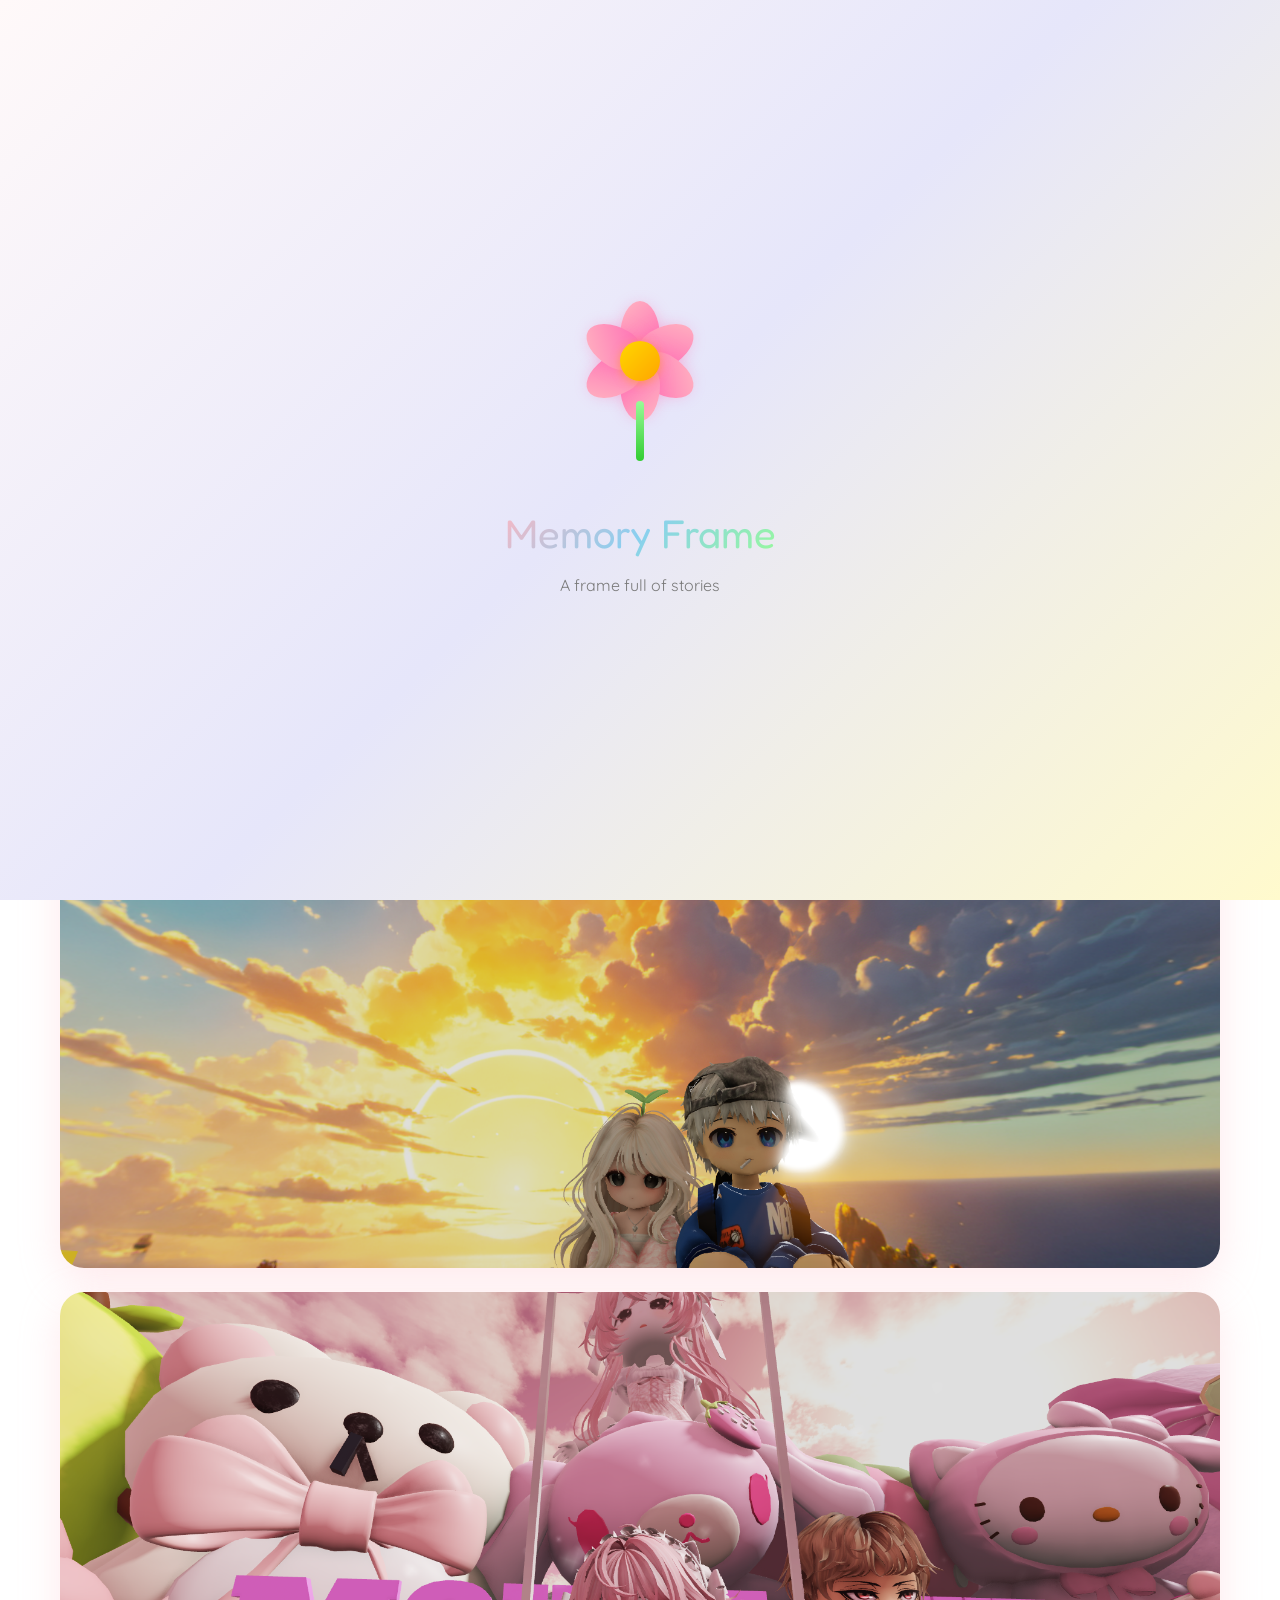
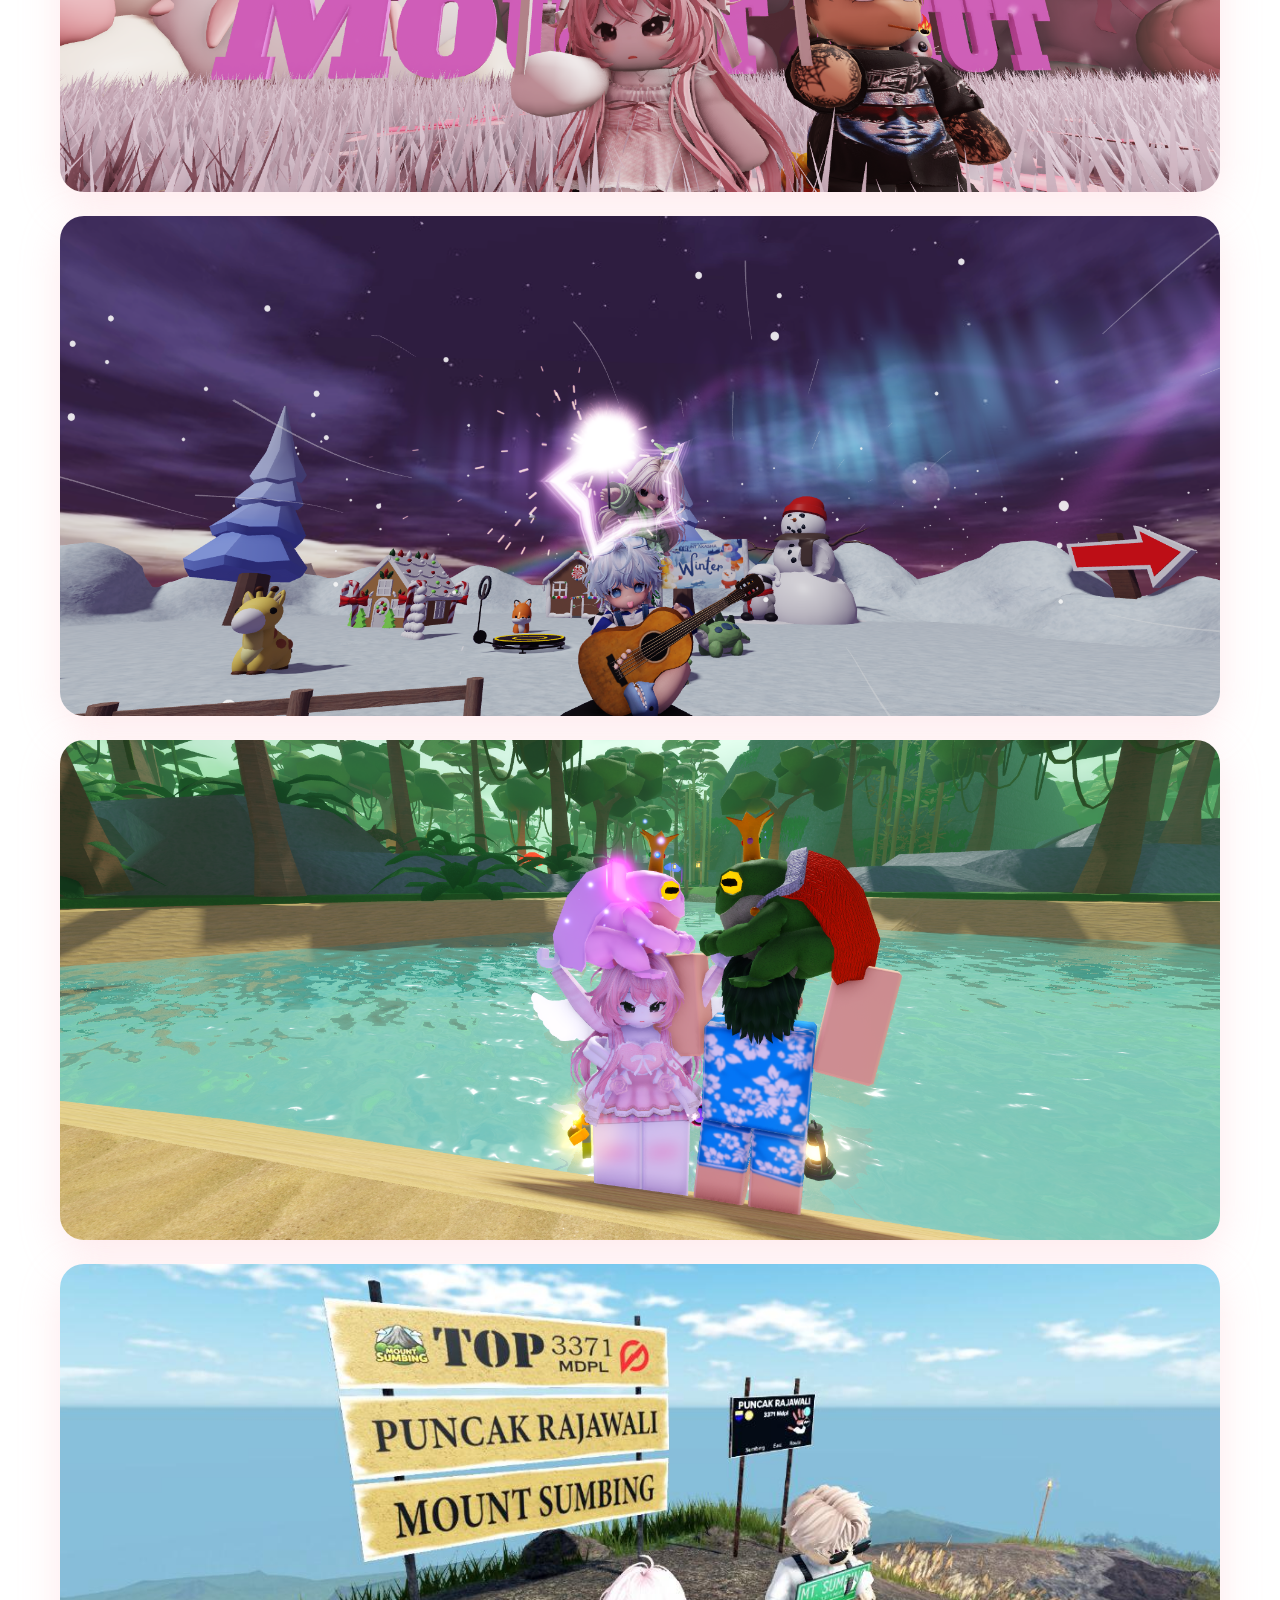
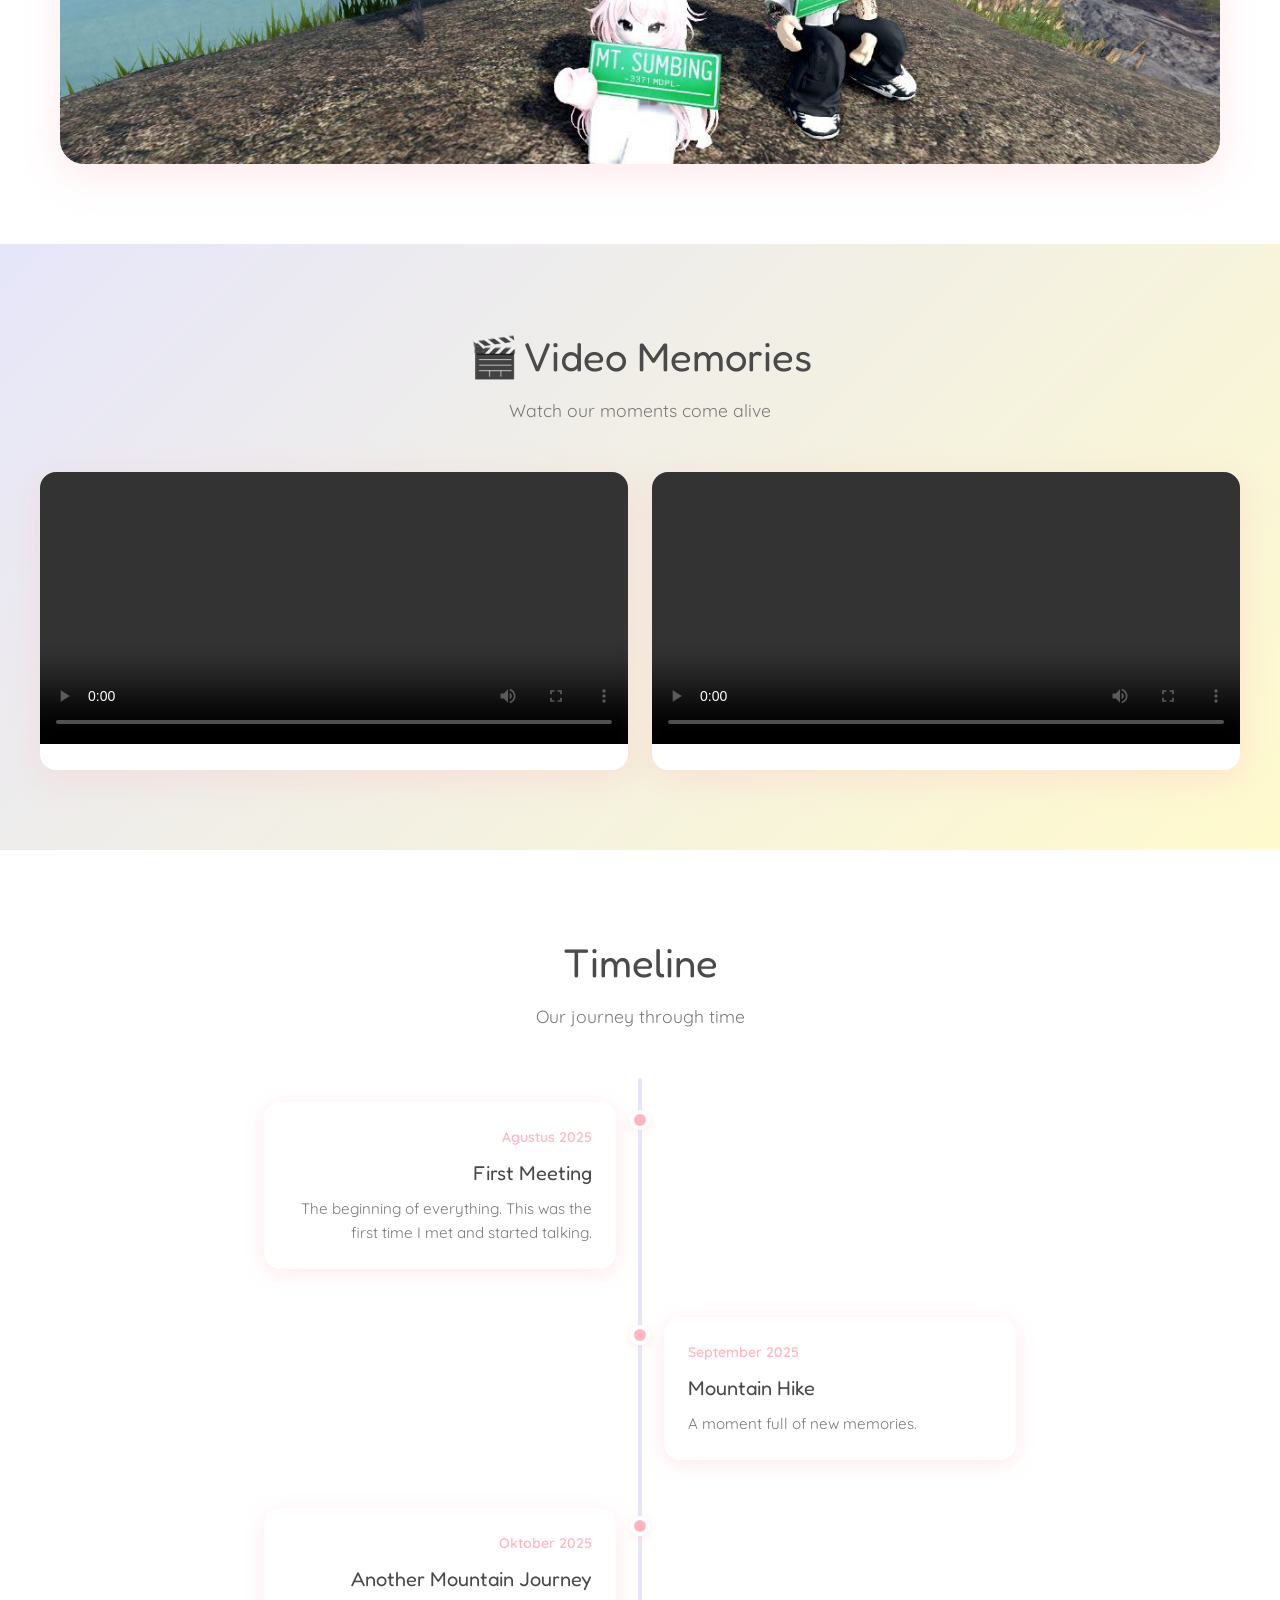
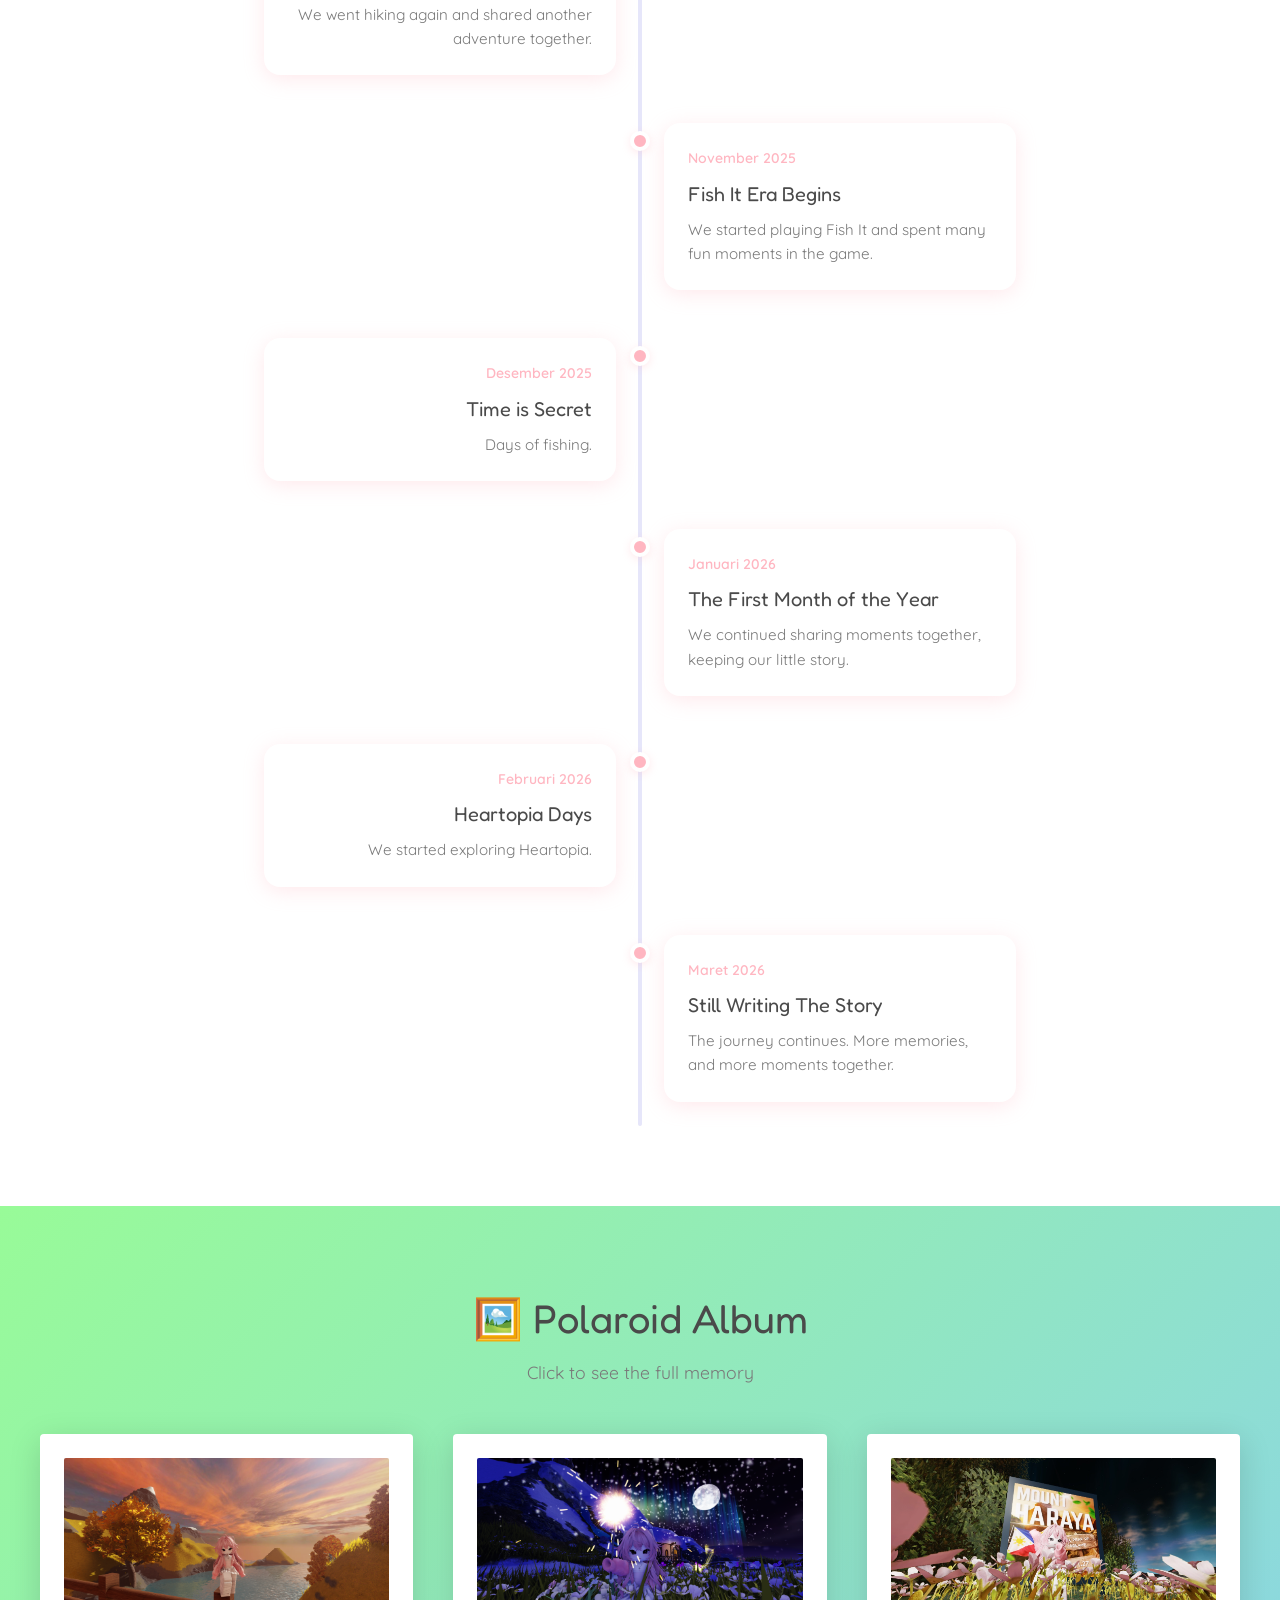
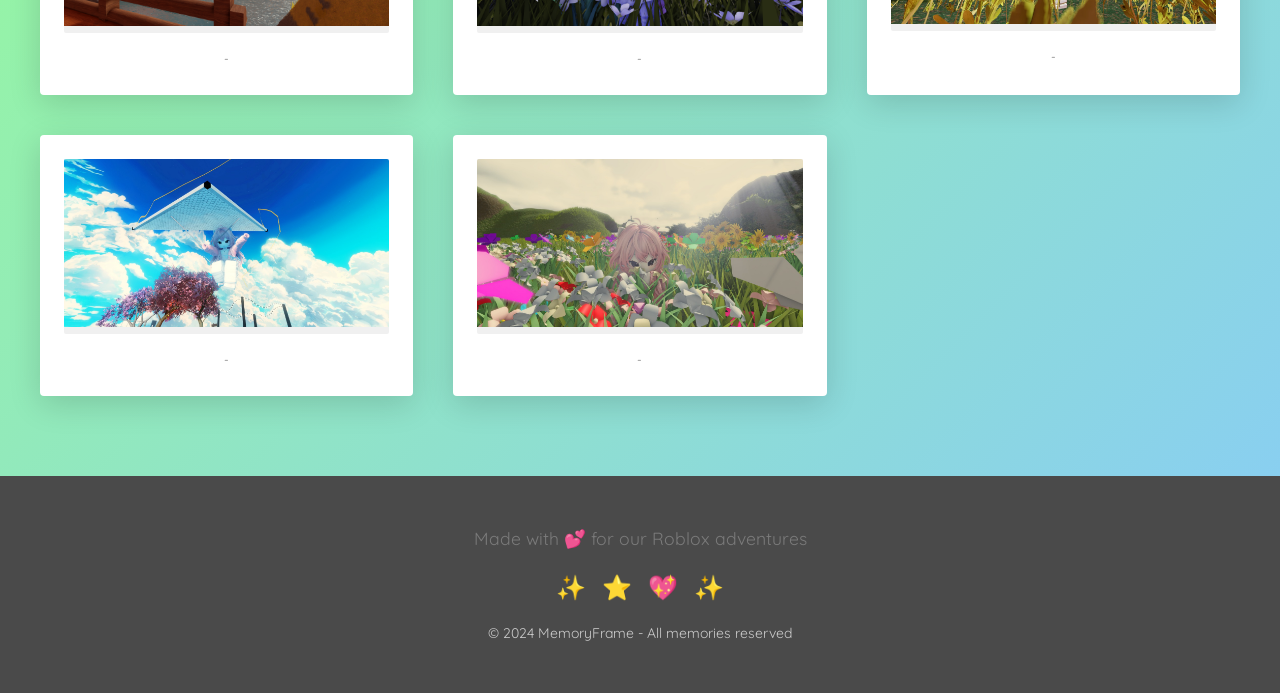
==== commit d91b8352: "Fix HTML encoding issues in main.html" ====
--- a/main.html
+++ b/main.html
@@ -238,7 +238,7 @@
         <div class="timeline-content">
             <div class="timeline-date">Maret 2026</div>
             <h3 class="timeline-title">Still Writing The Story</h3>
-        <p class="timeline-desc">The journey continues. More memories, more laughter, and more moments together.</p>
+        <p class="timeline-desc">The journey continues. More memories, and more moments together.</p>
     </div>
 </div>
         </div>
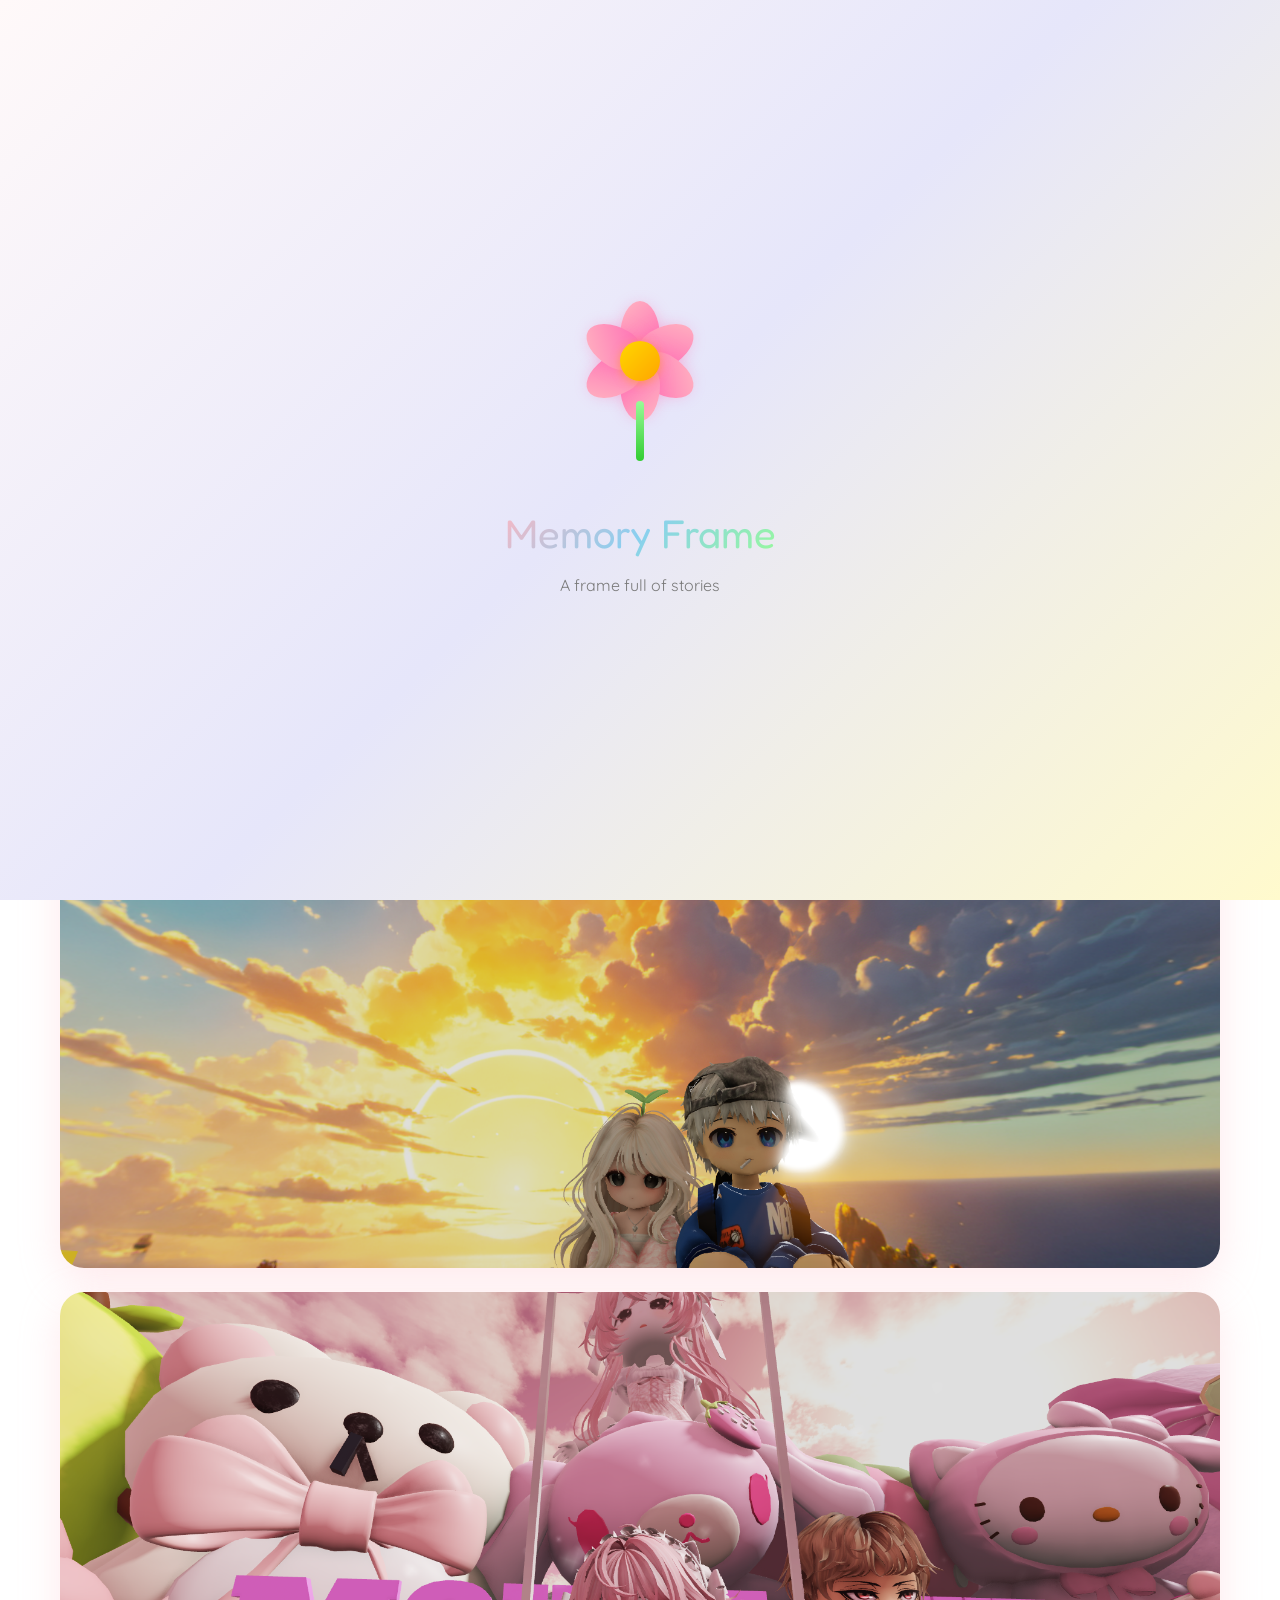
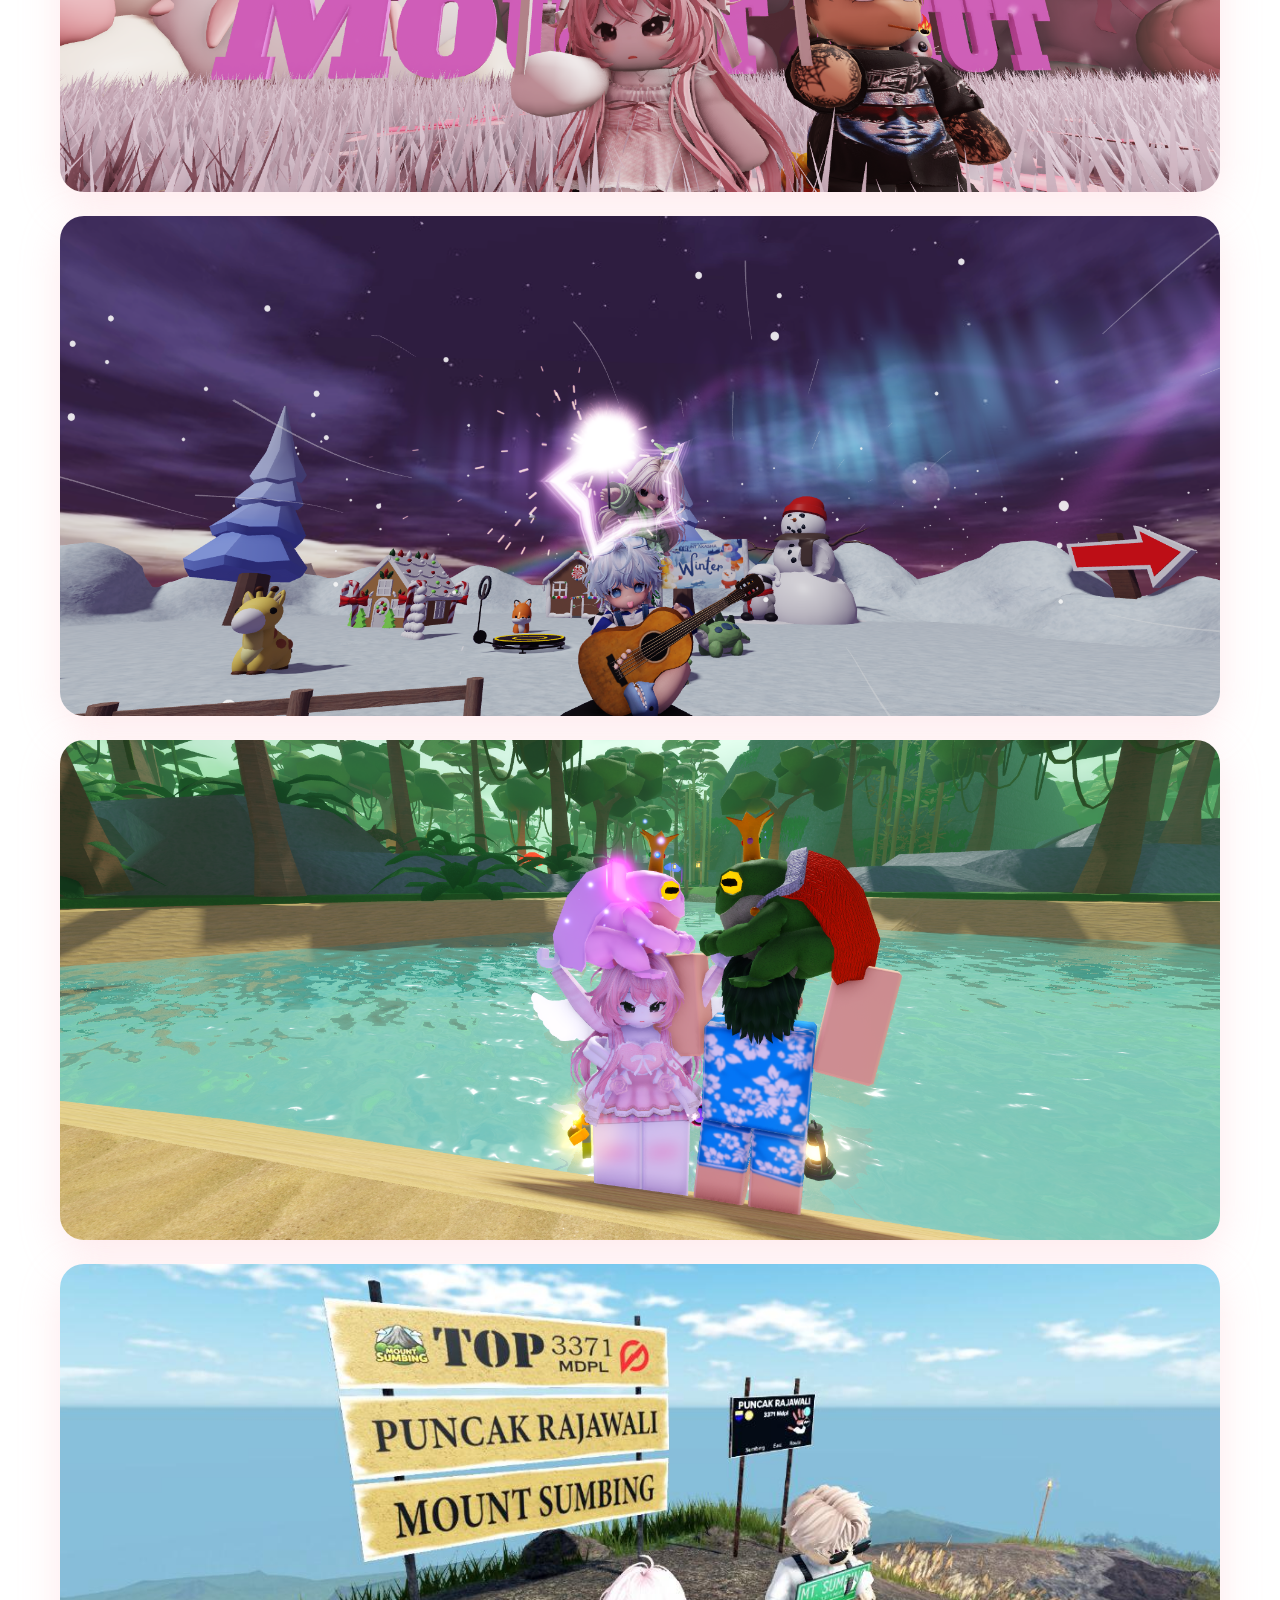
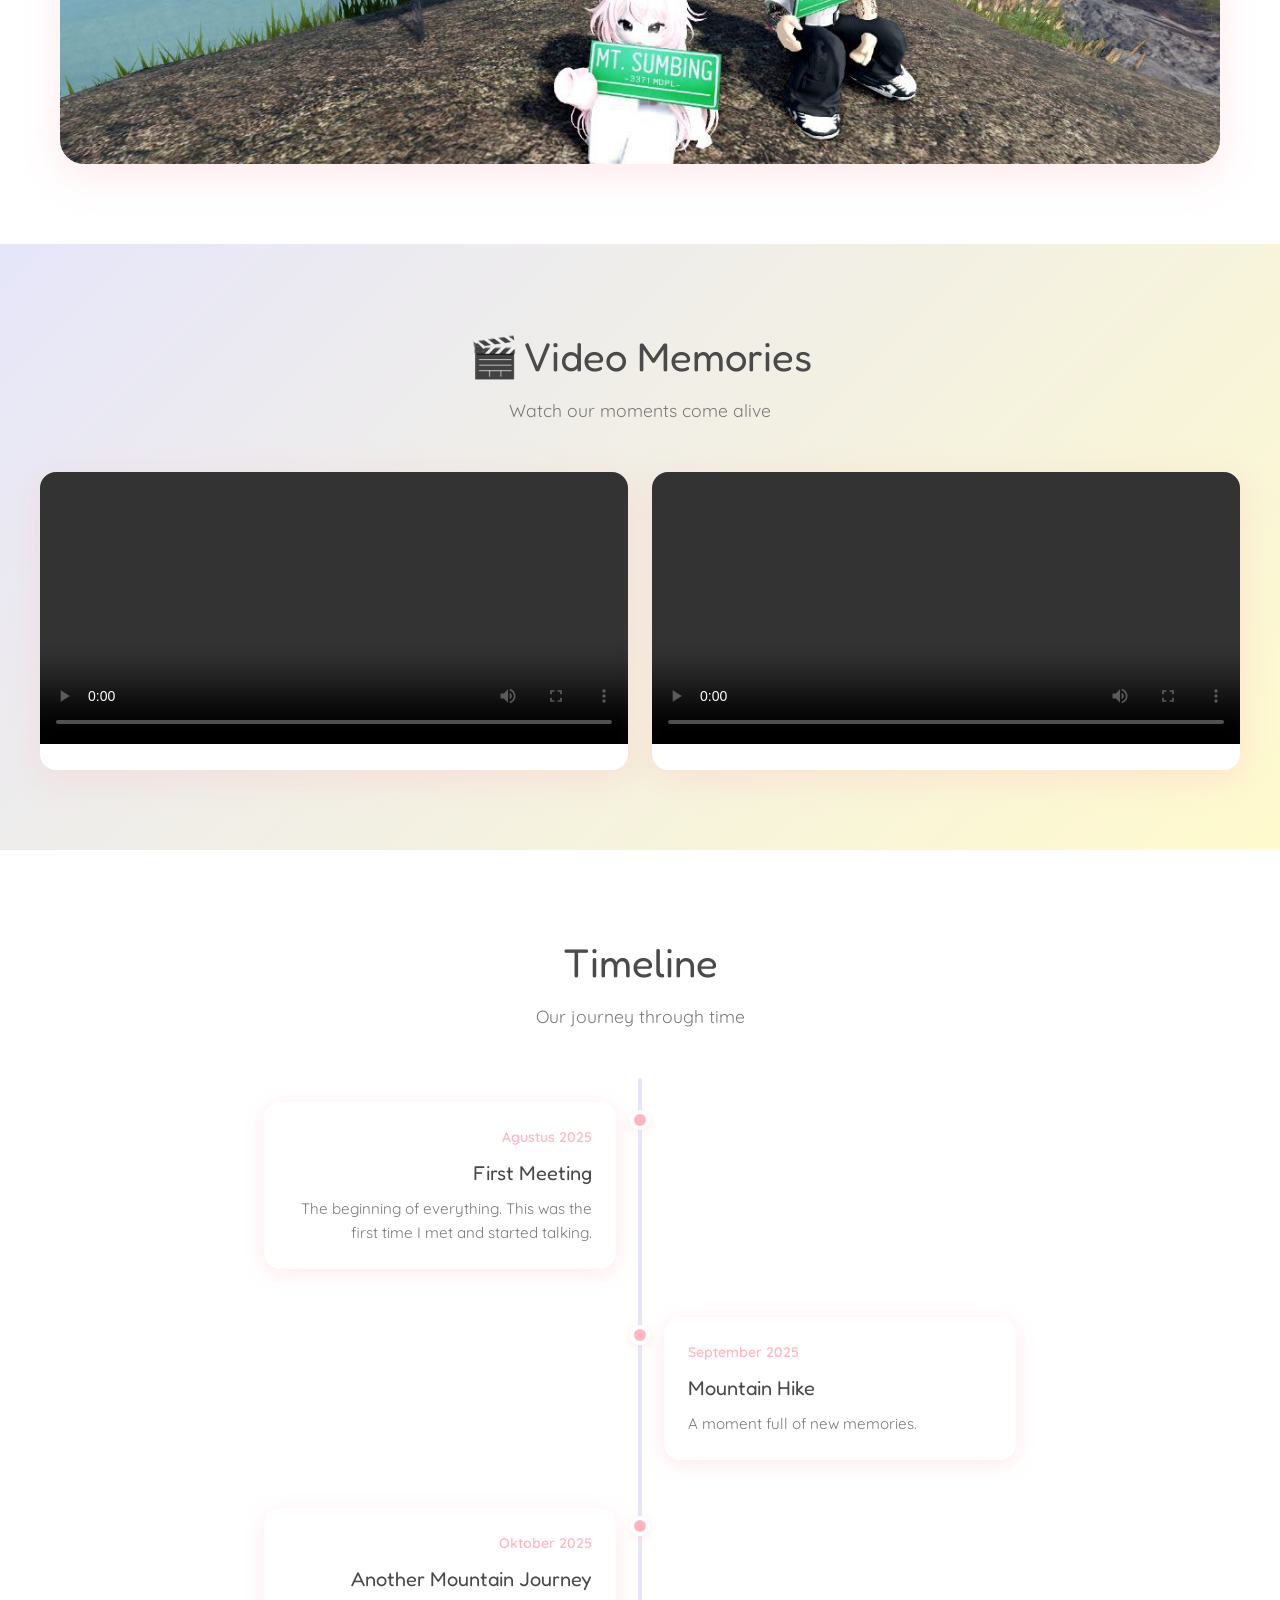
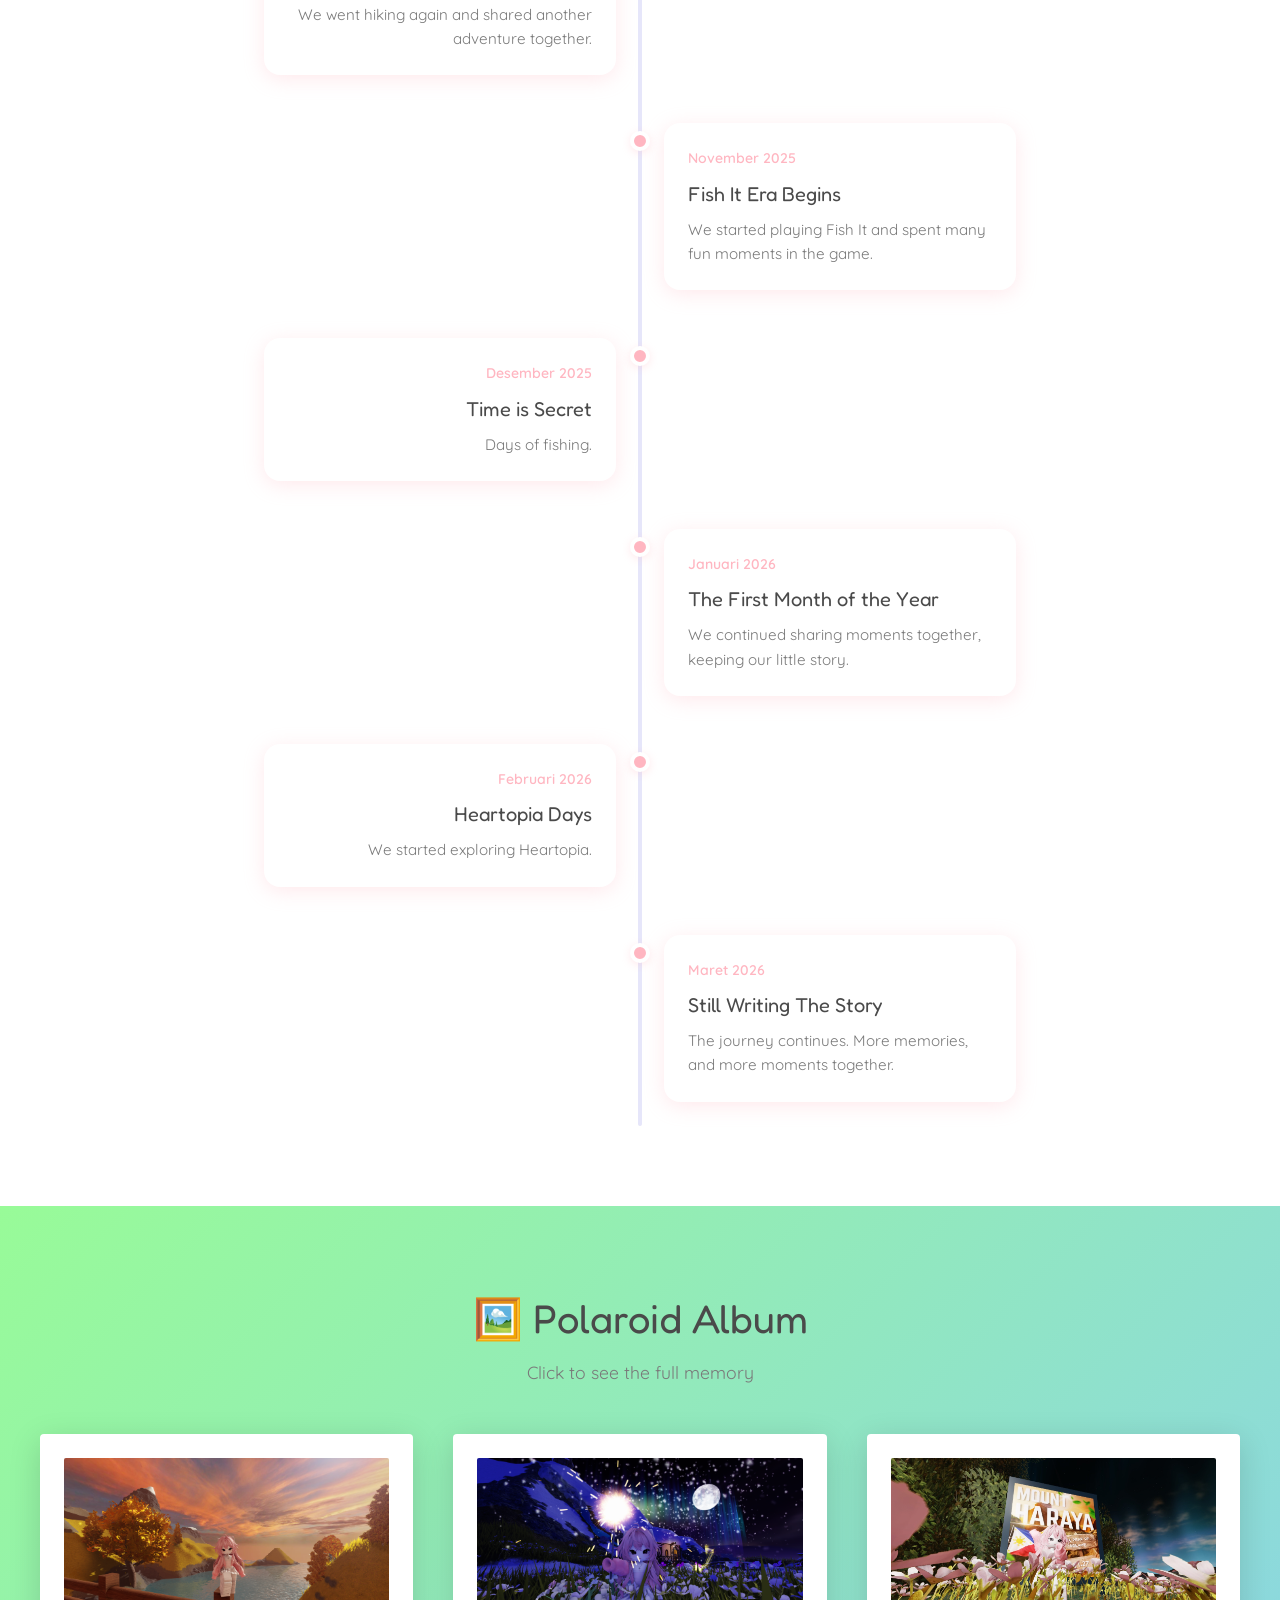
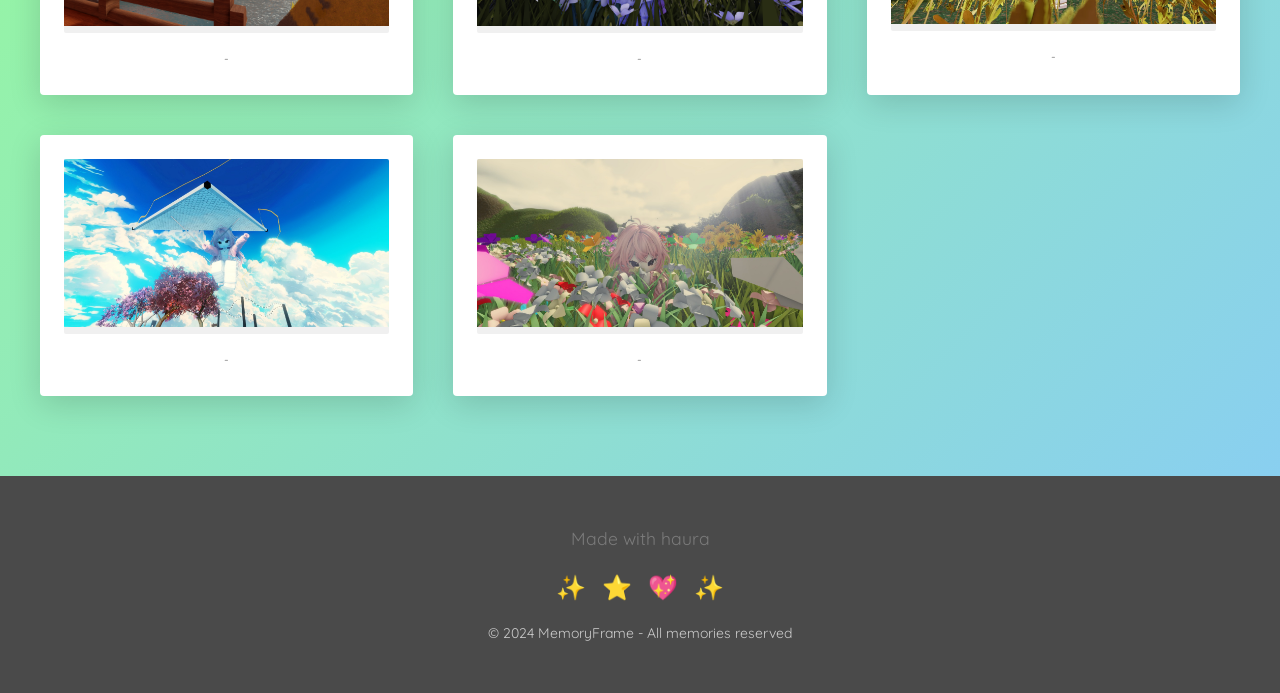
==== commit 224a3077: "Fix HTML formatting and structure" ====
--- a/main.html
+++ b/main.html
@@ -308,7 +308,7 @@
     <!-- Footer -->
     <footer class="main-footer">
         <div class="footer-content">
-            <p class="footer-text">Made with 💕 for our Roblox adventures</p>
+            <p class="footer-text">Made with haura</p>
             <div class="footer-decoration">
                 <span>✨</span>
                 <span>⭐</span>
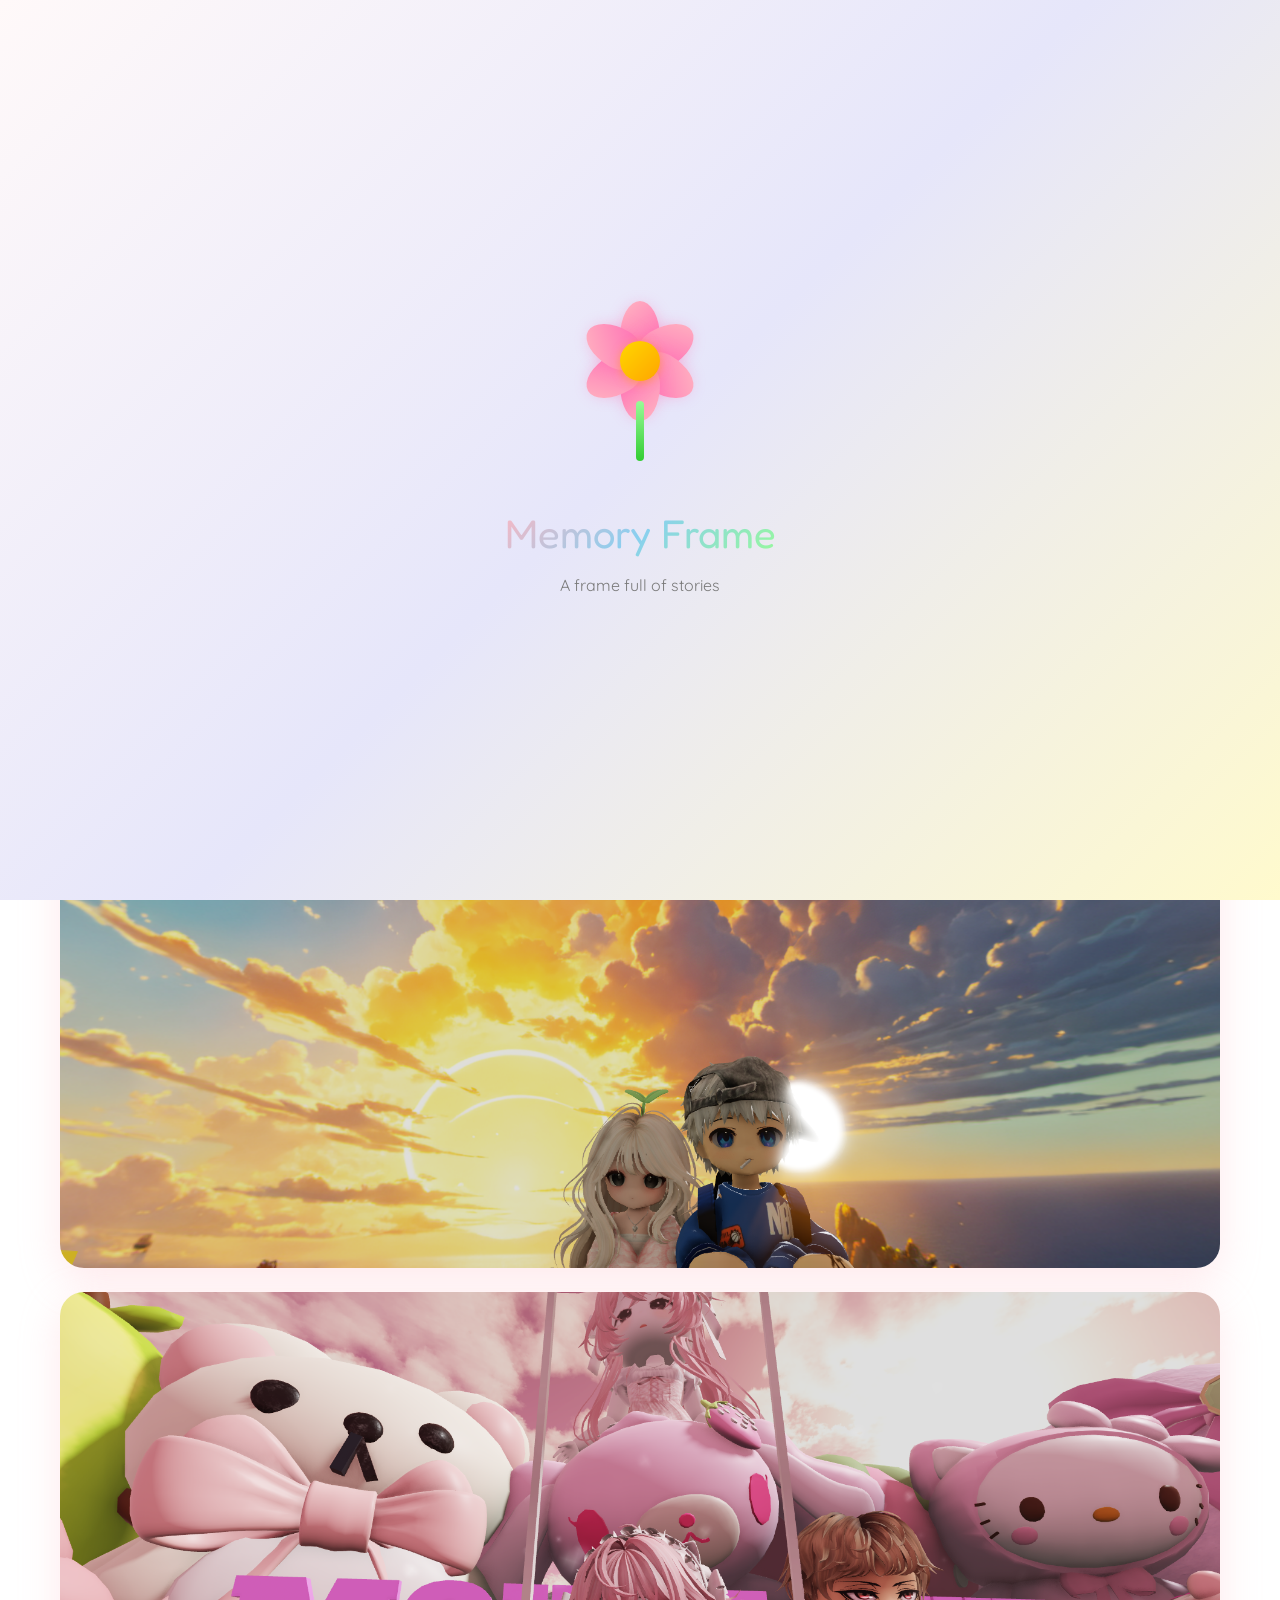
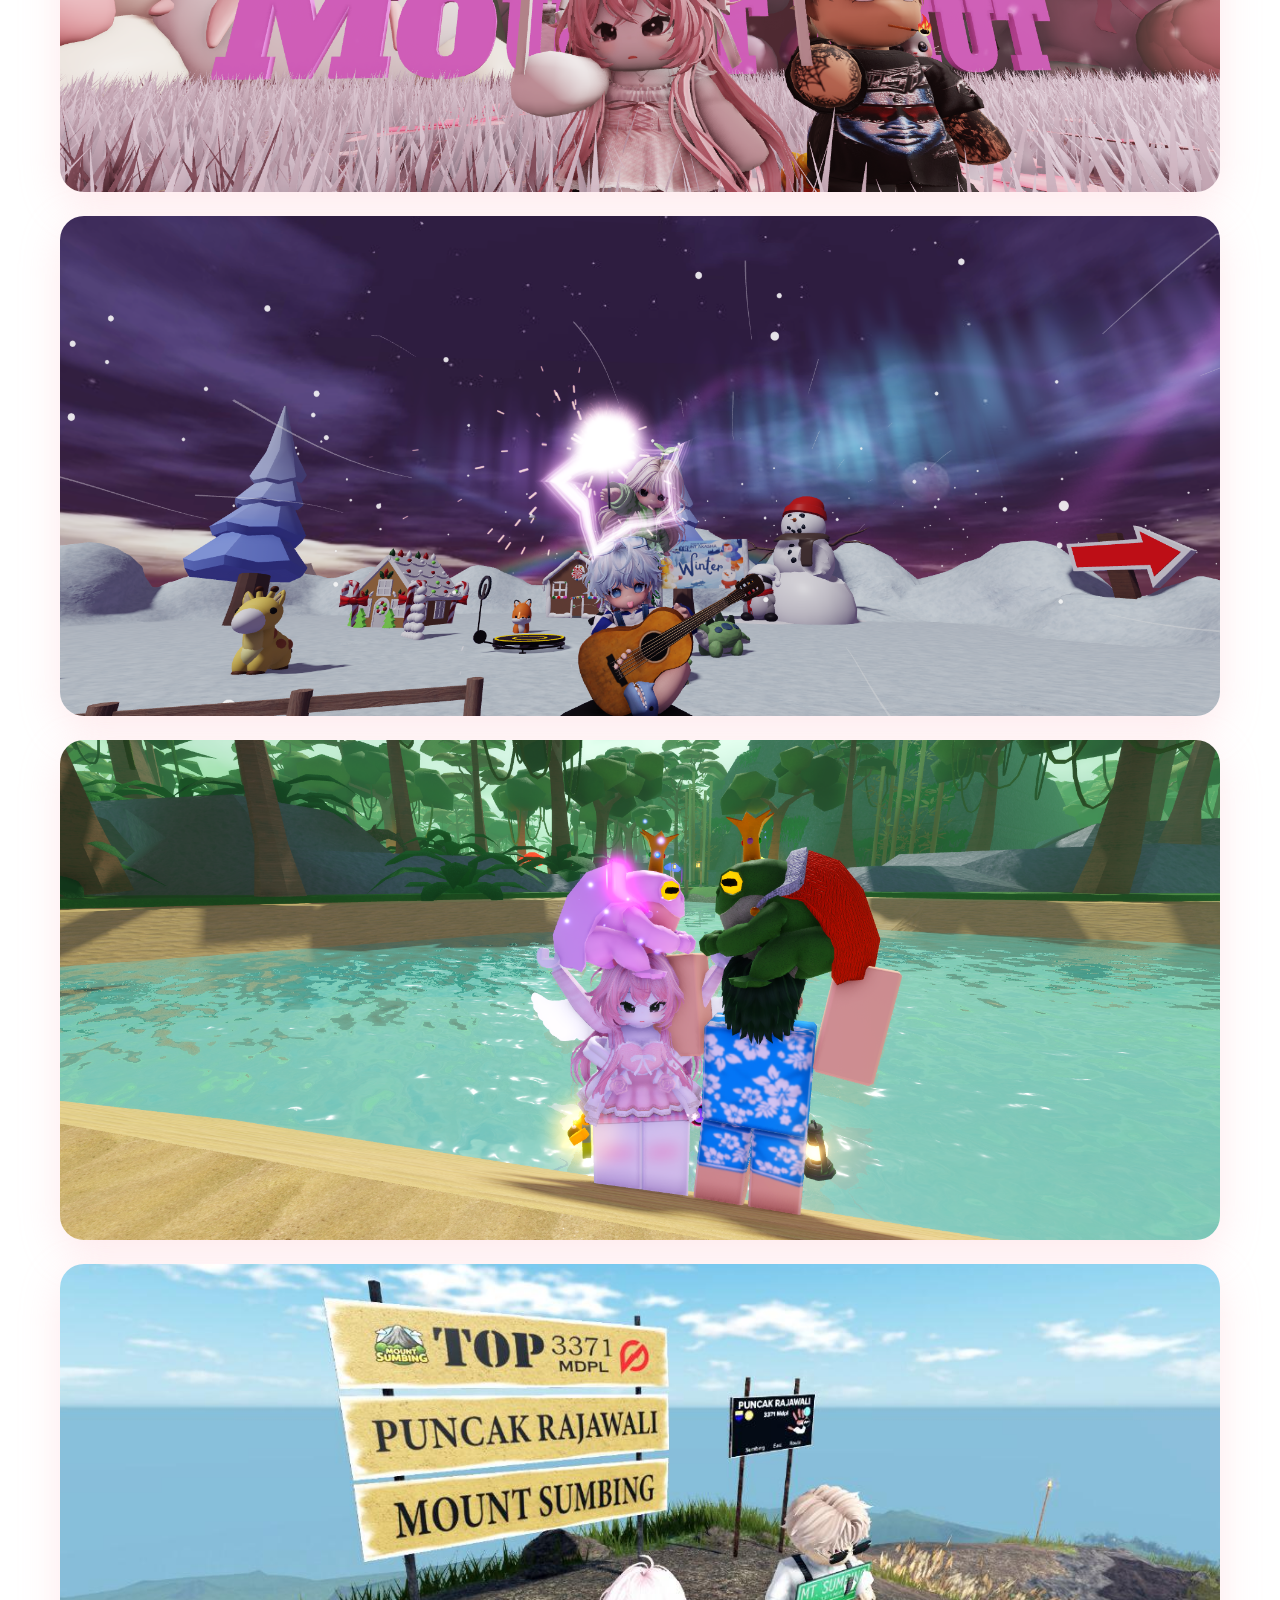
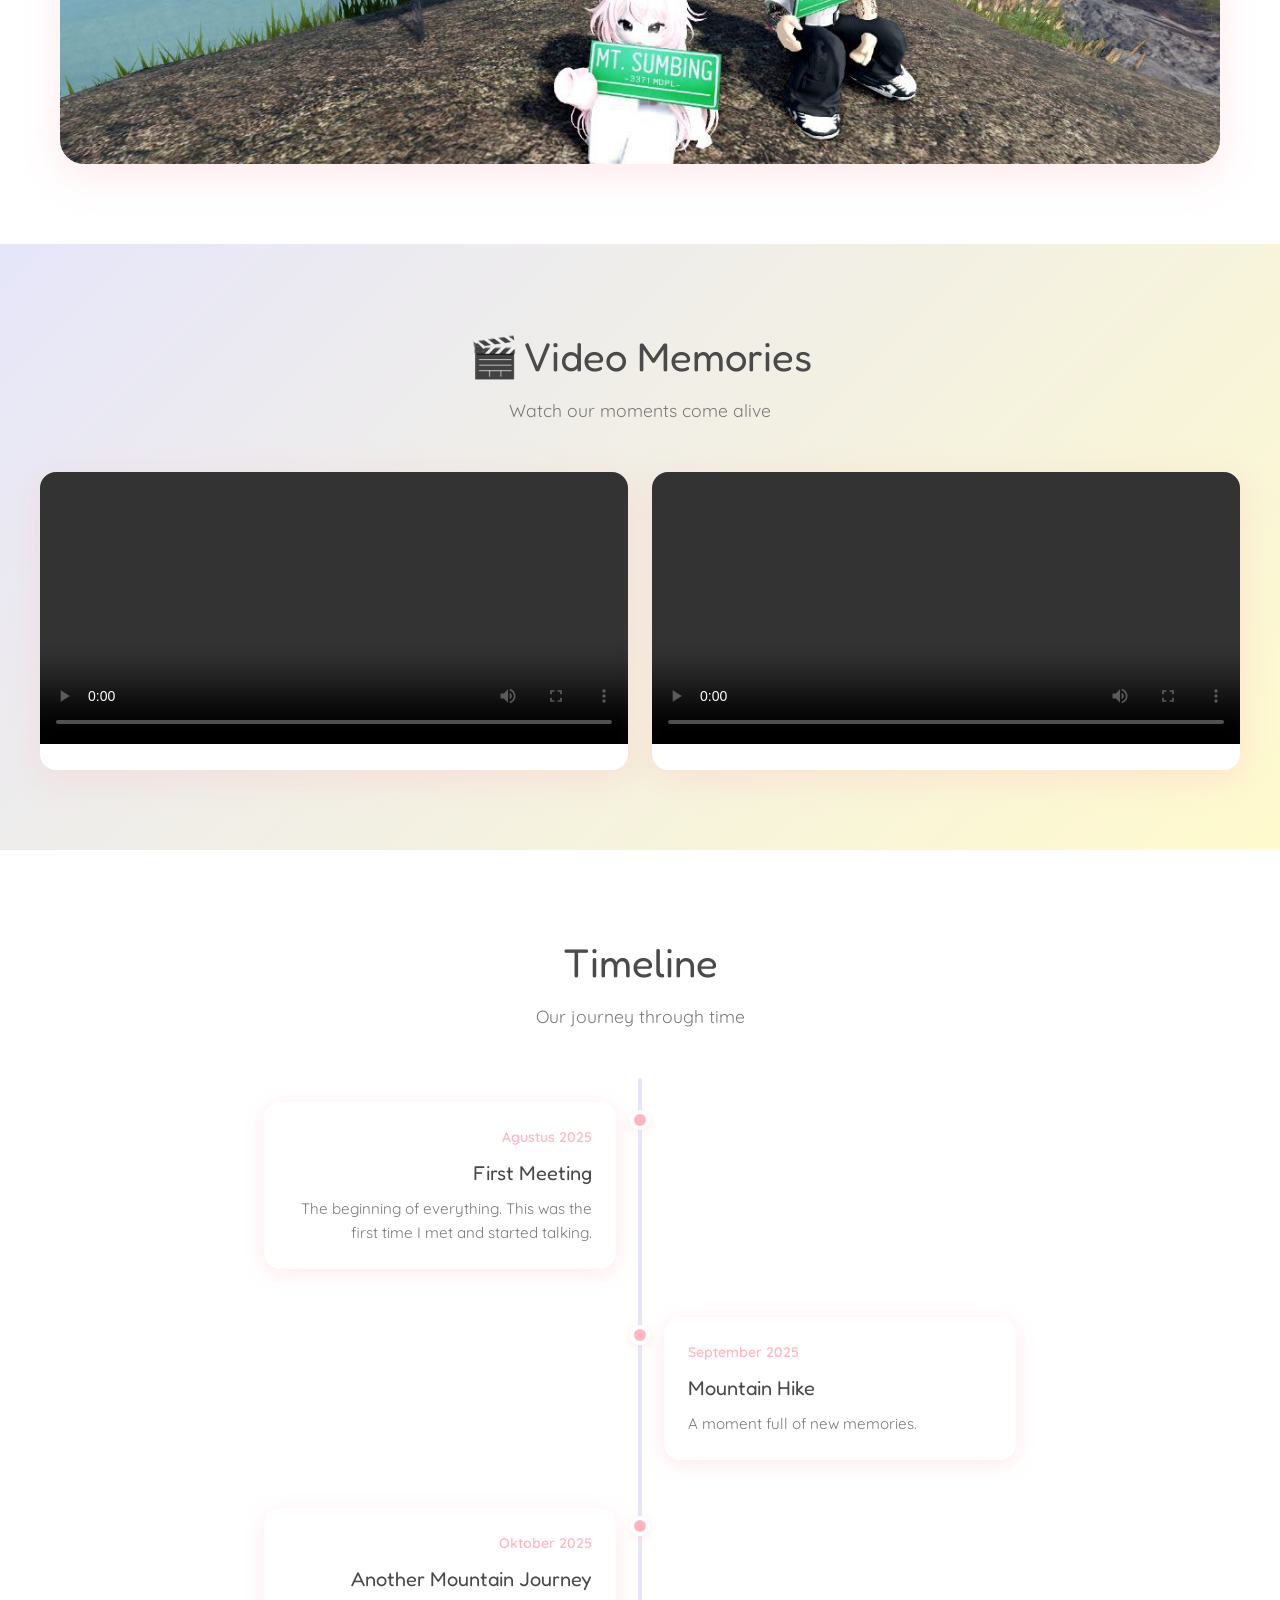
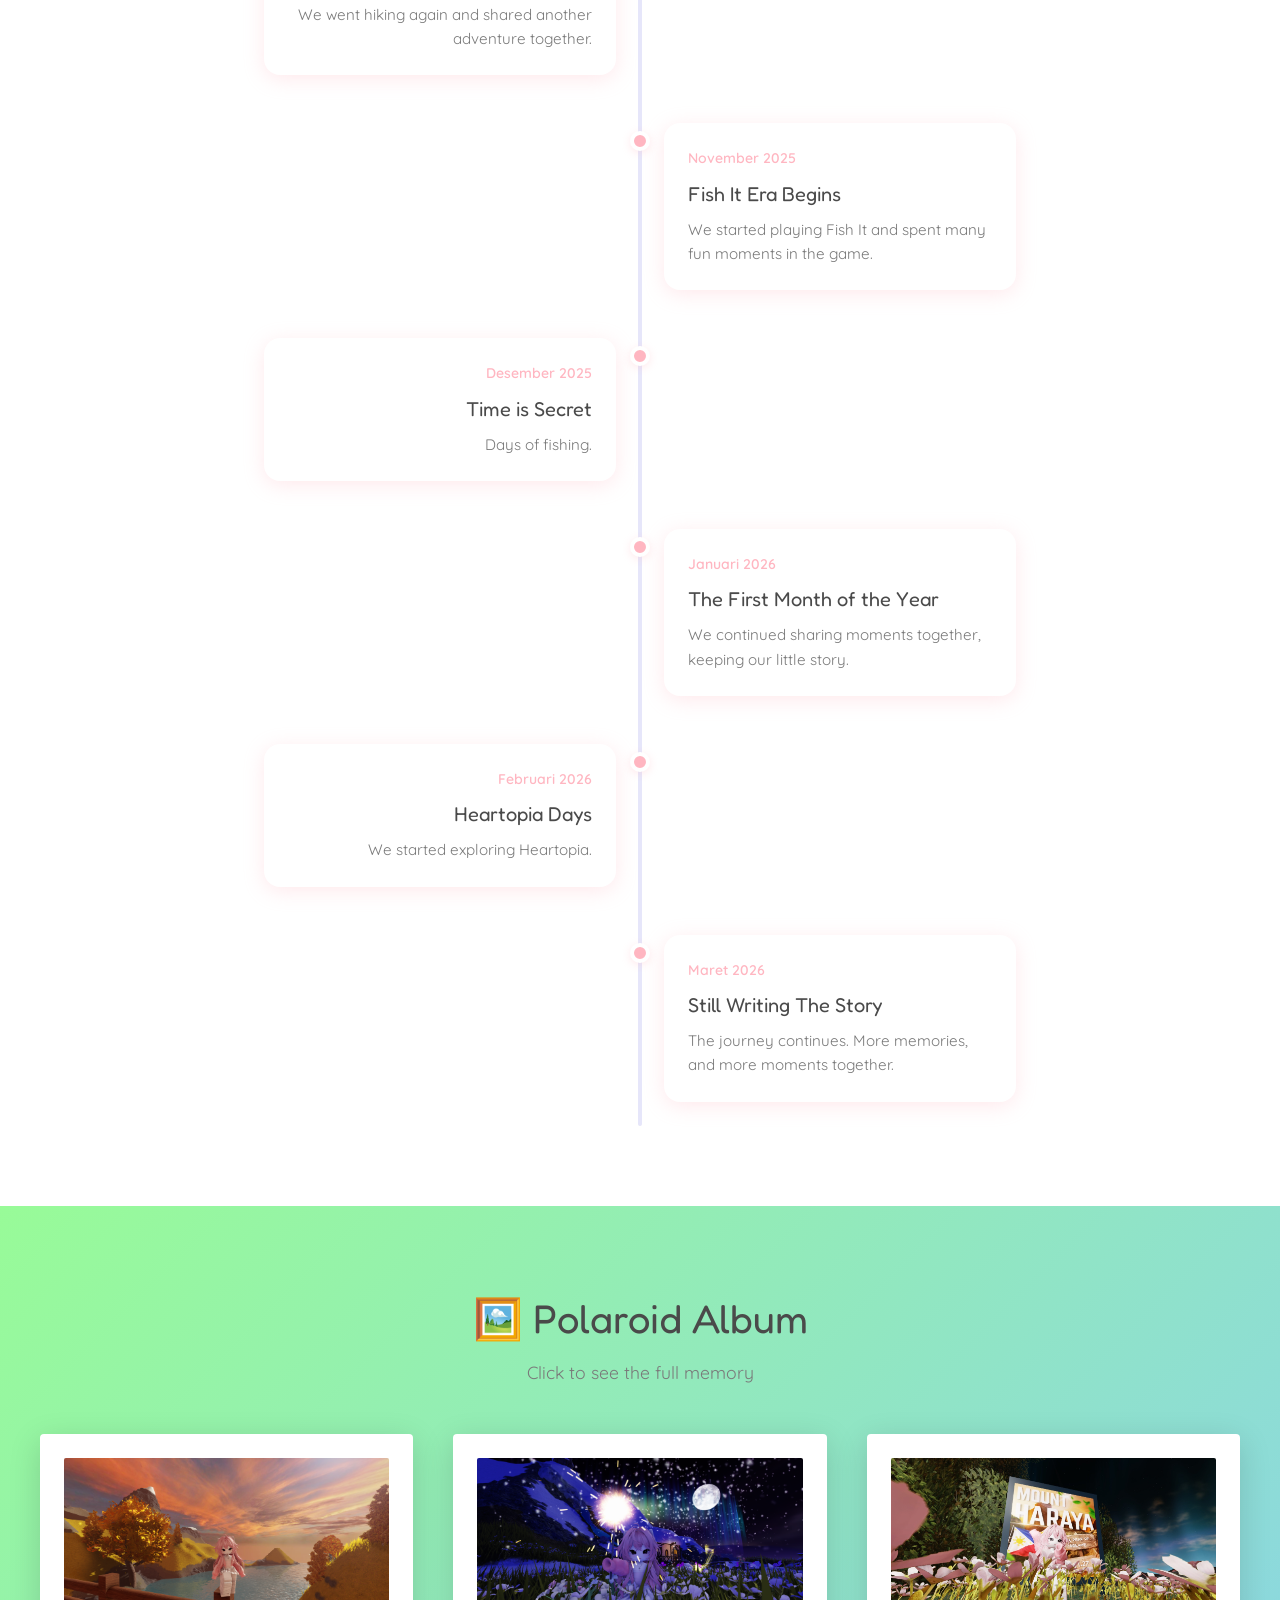
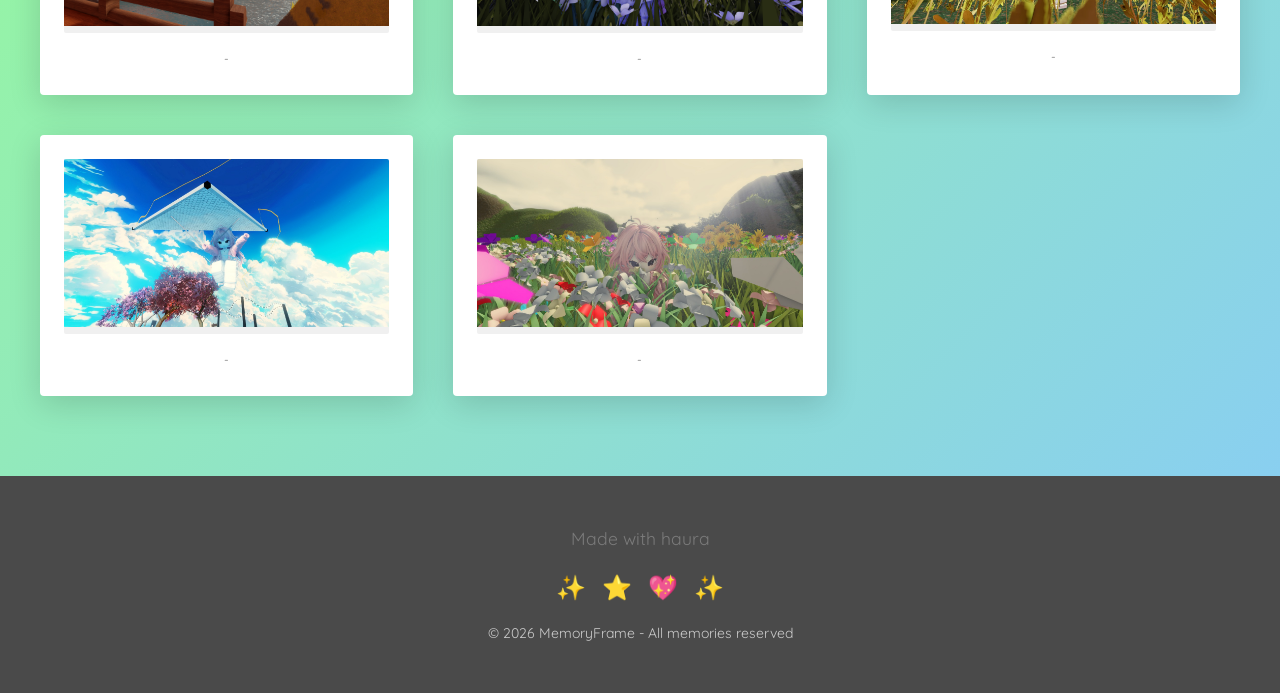
==== commit 69e60072: "Update main.html" ====
--- a/main.html
+++ b/main.html
@@ -315,7 +315,7 @@
                 <span>💖</span>
                 <span>✨</span>
             </div>
-            <p class="footer-copyright">© 2024 MemoryFrame - All memories reserved</p>
+            <p class="footer-copyright">© 2026 MemoryFrame - All memories reserved</p>
         </div>
     </footer>
 
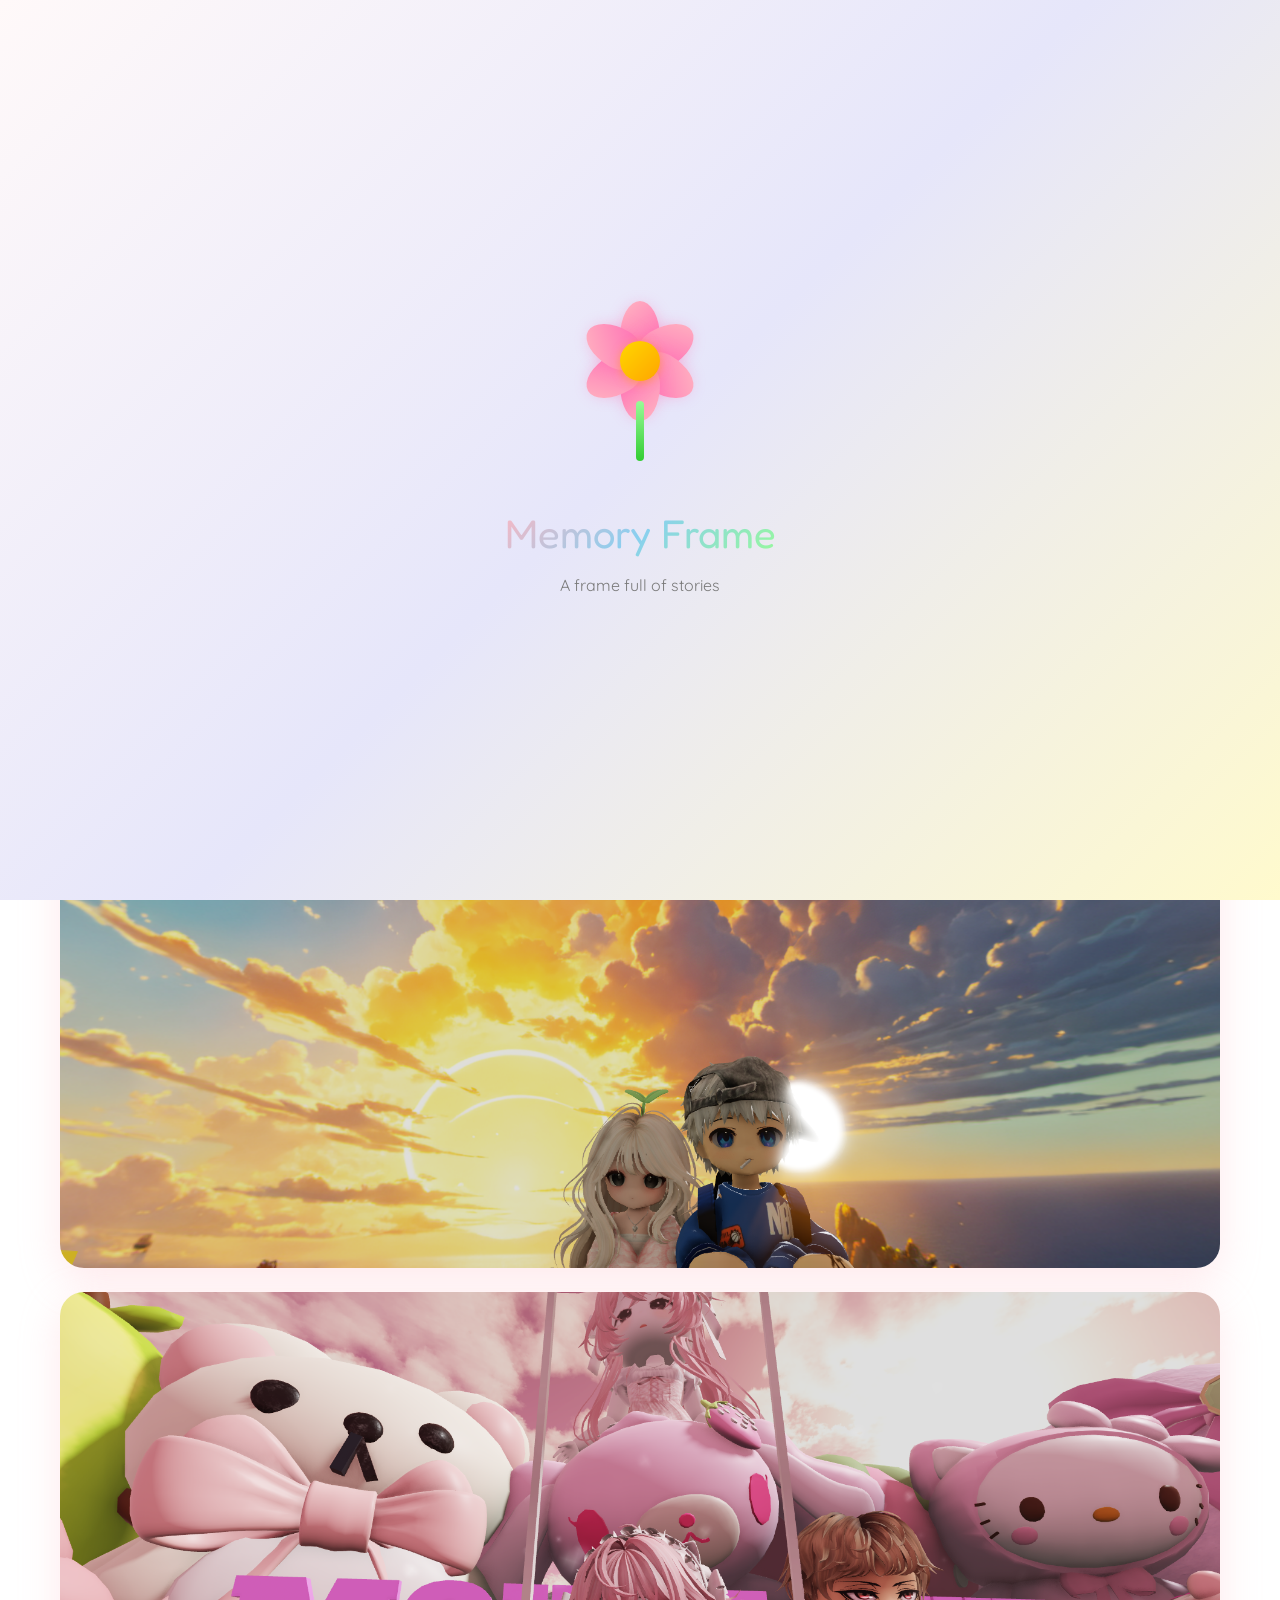
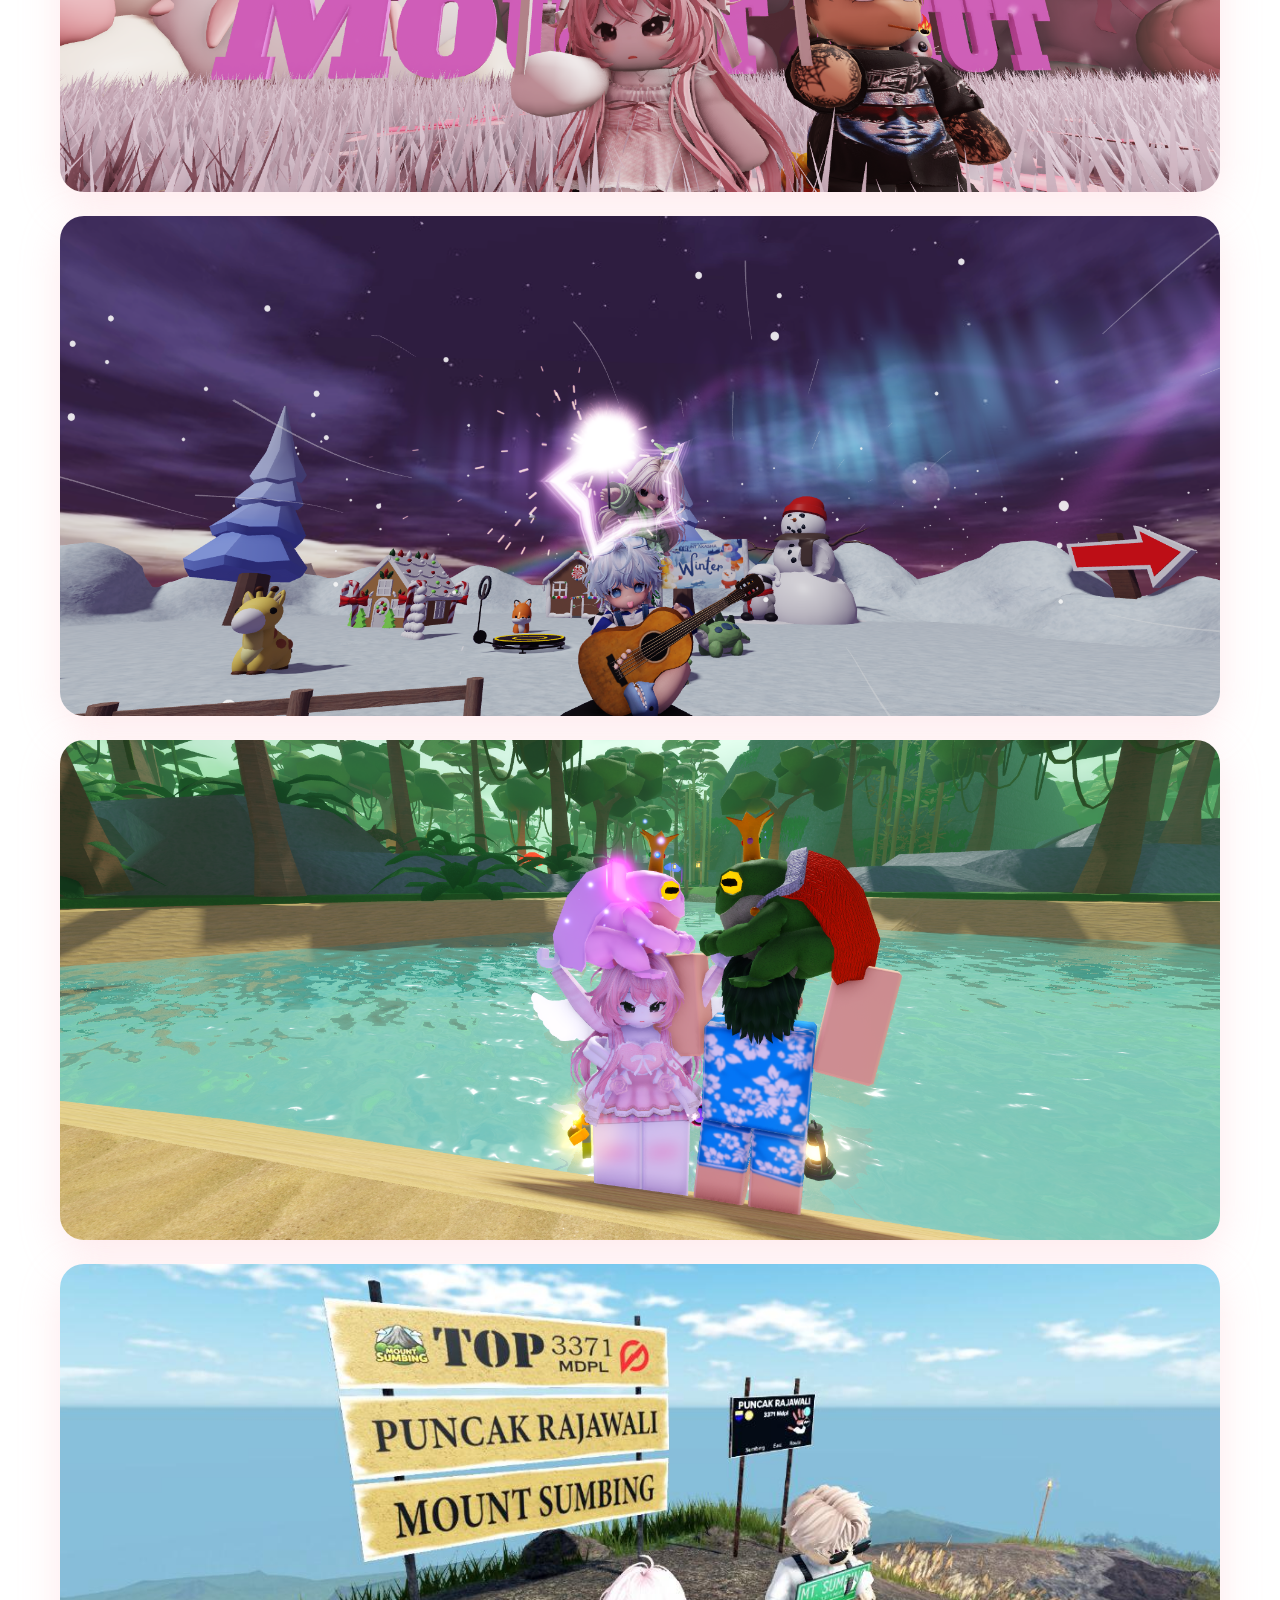
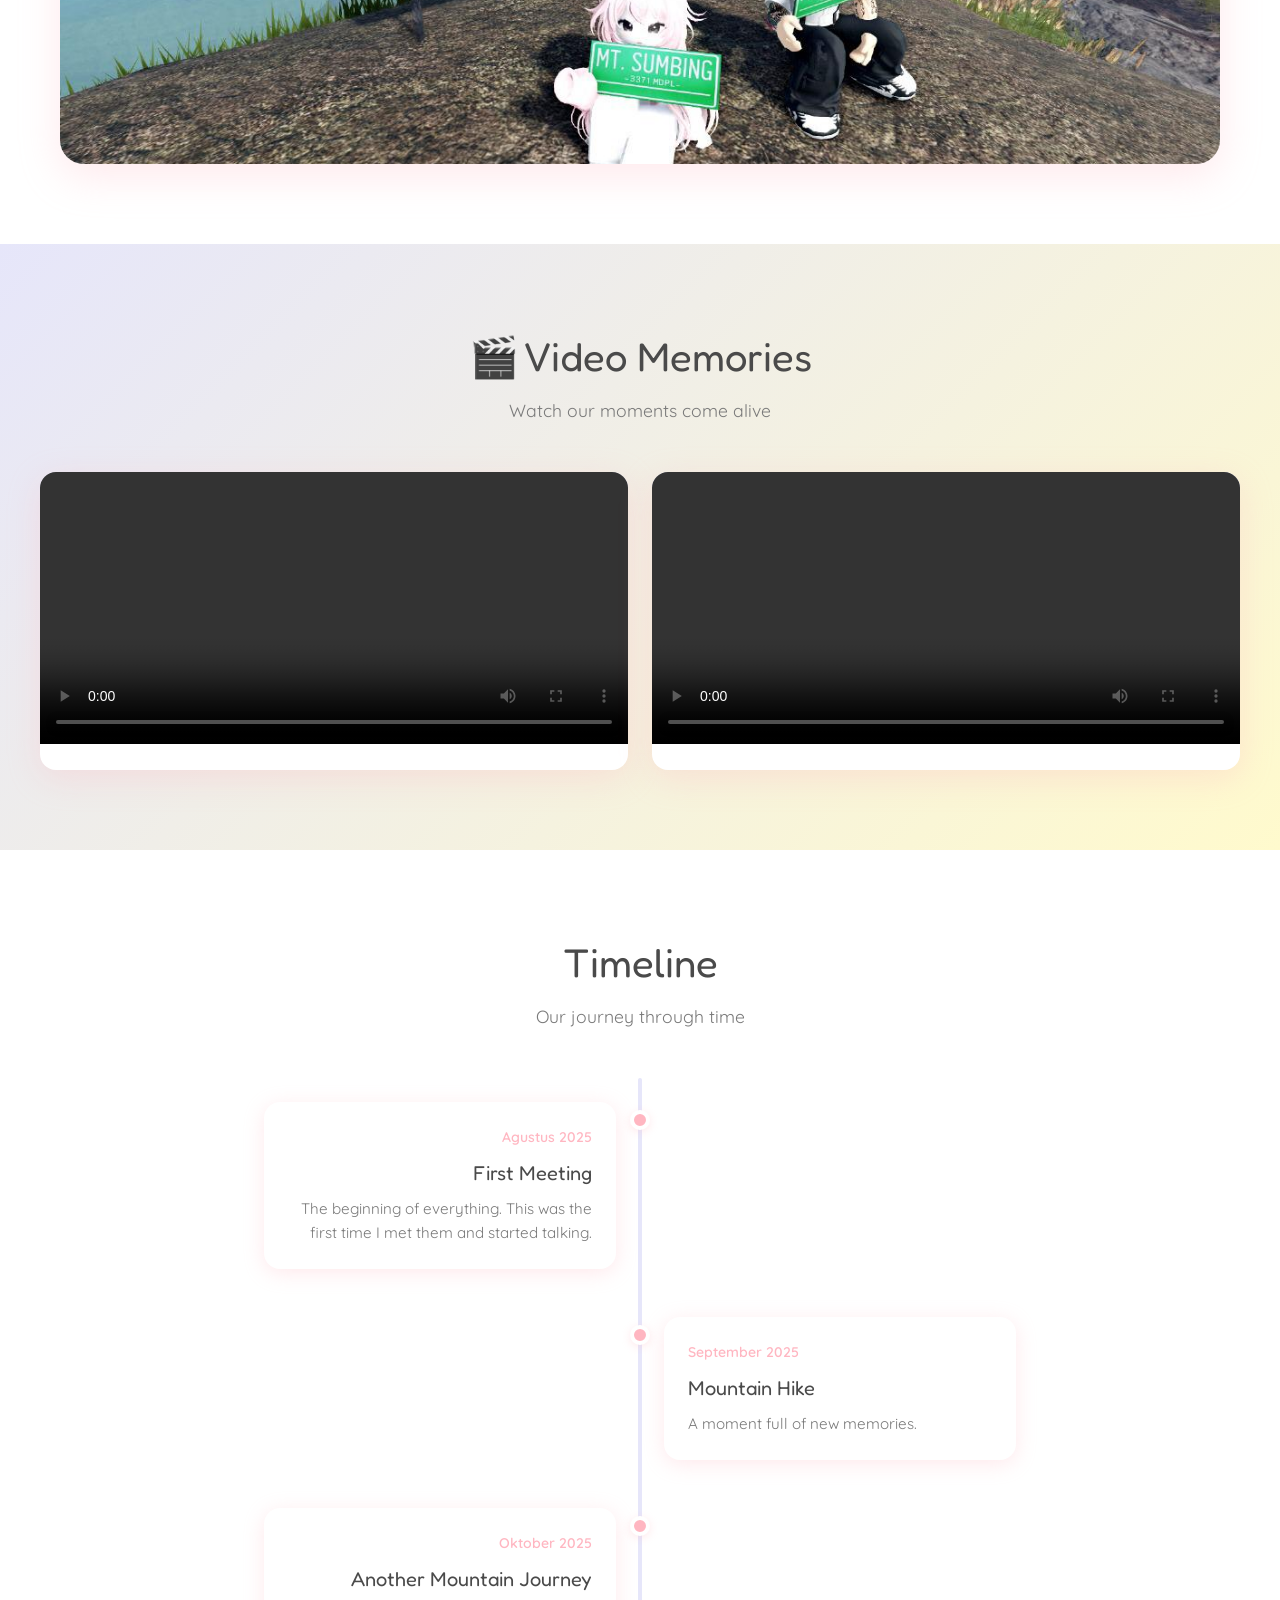
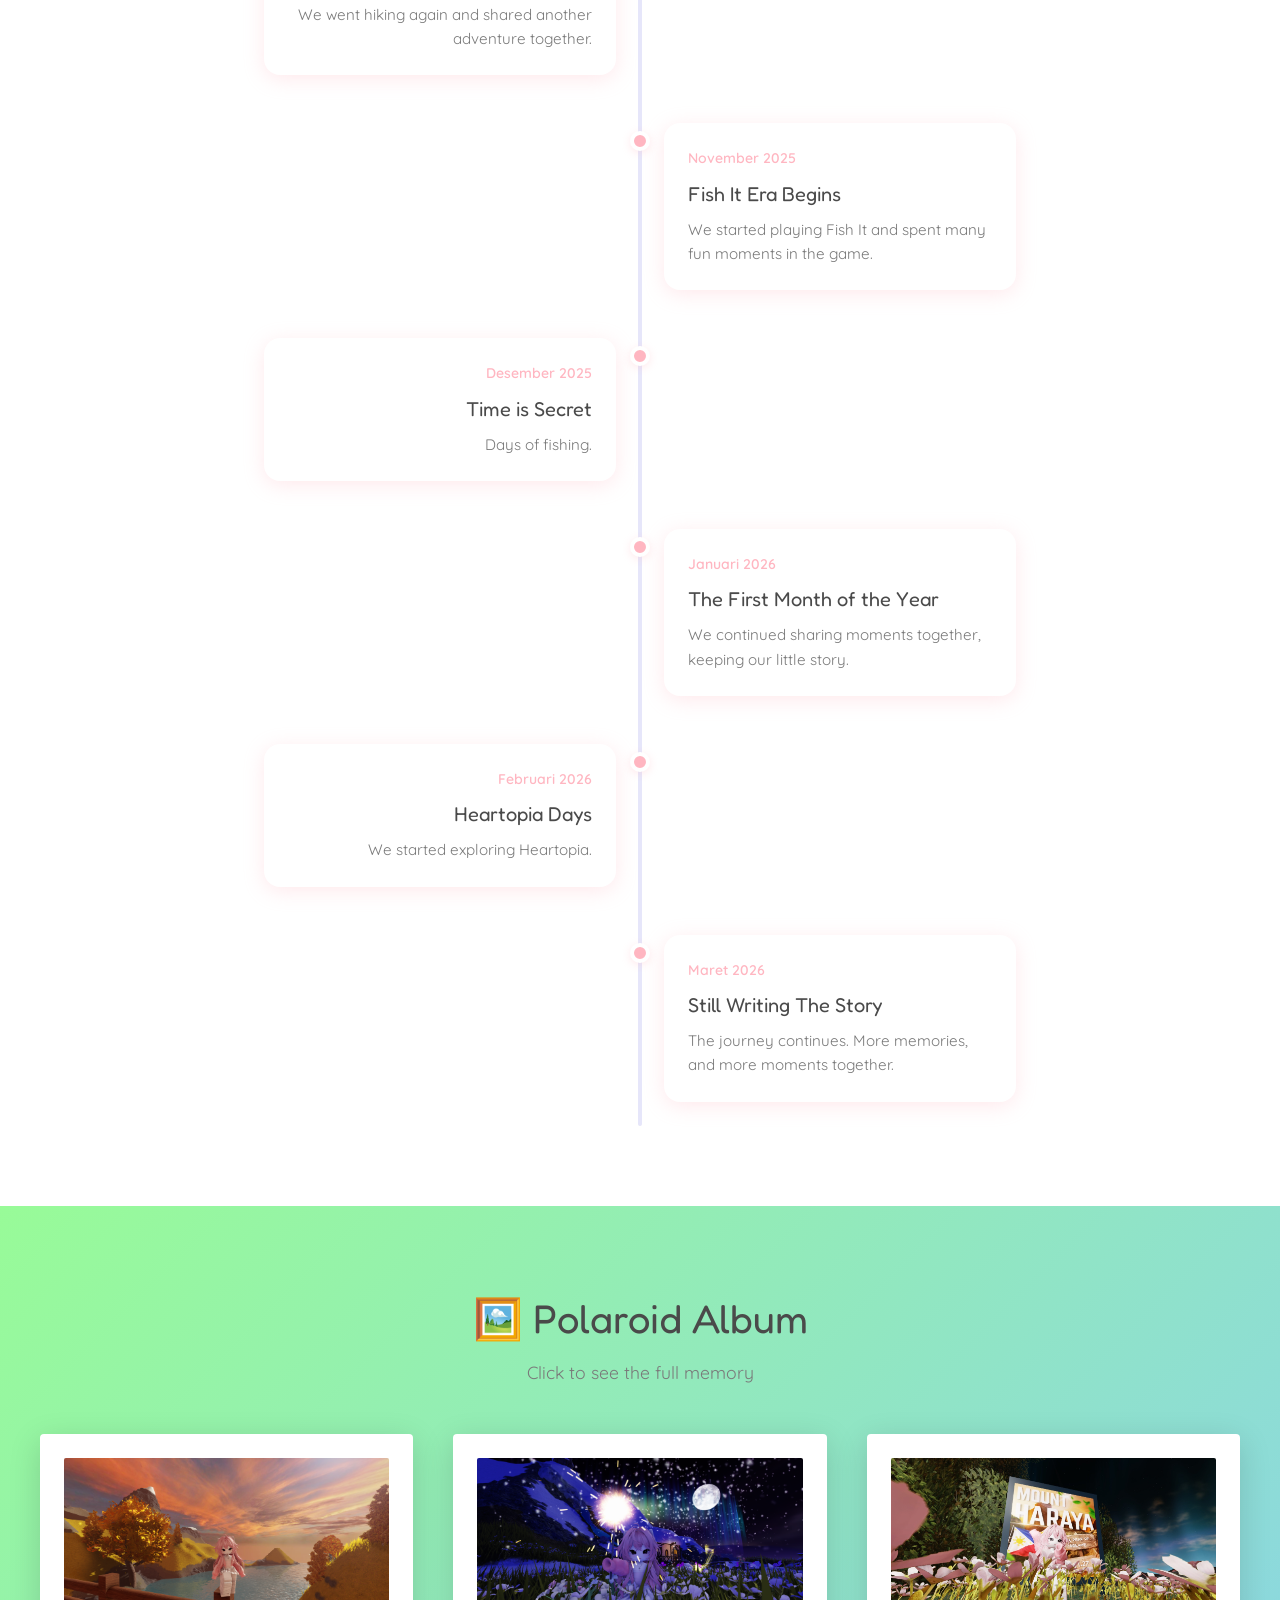
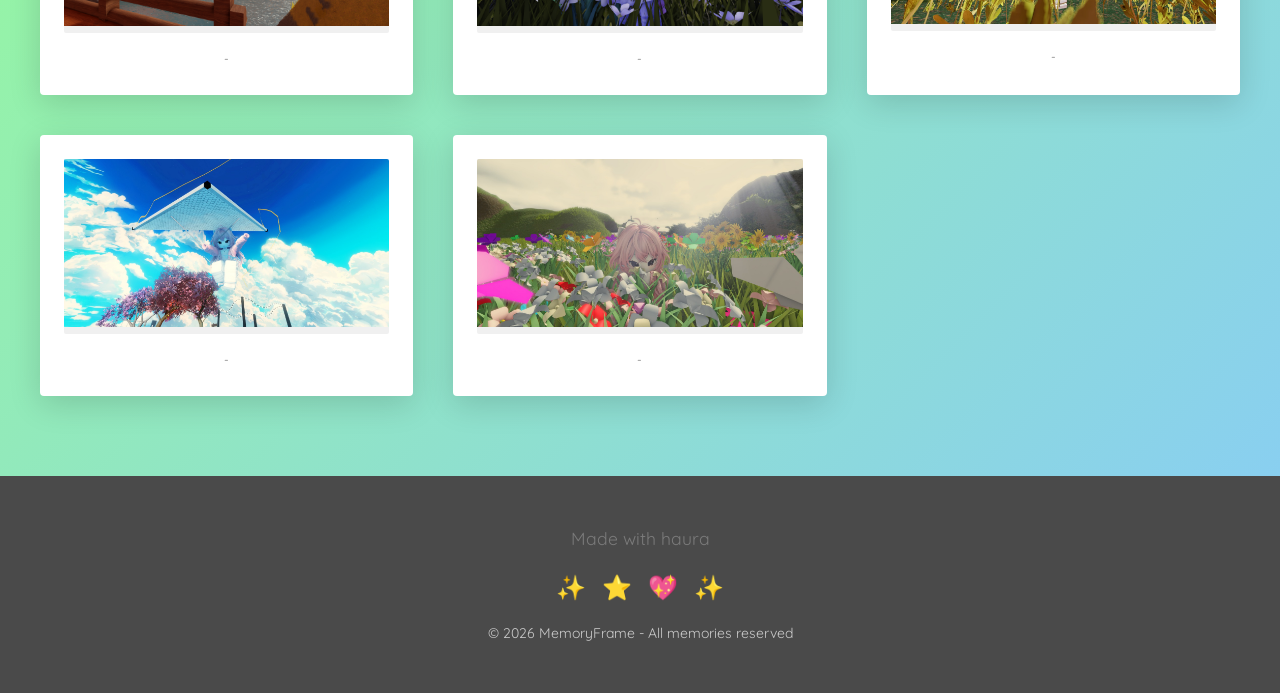
==== commit b318de77: "Fix HTML formatting and structure" ====
--- a/main.html
+++ b/main.html
@@ -175,7 +175,7 @@
         <div class="timeline-content">
             <div class="timeline-date">Agustus 2025</div>
             <h3 class="timeline-title">First Meeting</h3>
-            <p class="timeline-desc">The beginning of everything. This was the first time I met and started talking.</p>
+            <p class="timeline-desc">The beginning of everything. This was the first time I met them and started talking.</p>
         </div>
     </div>
 
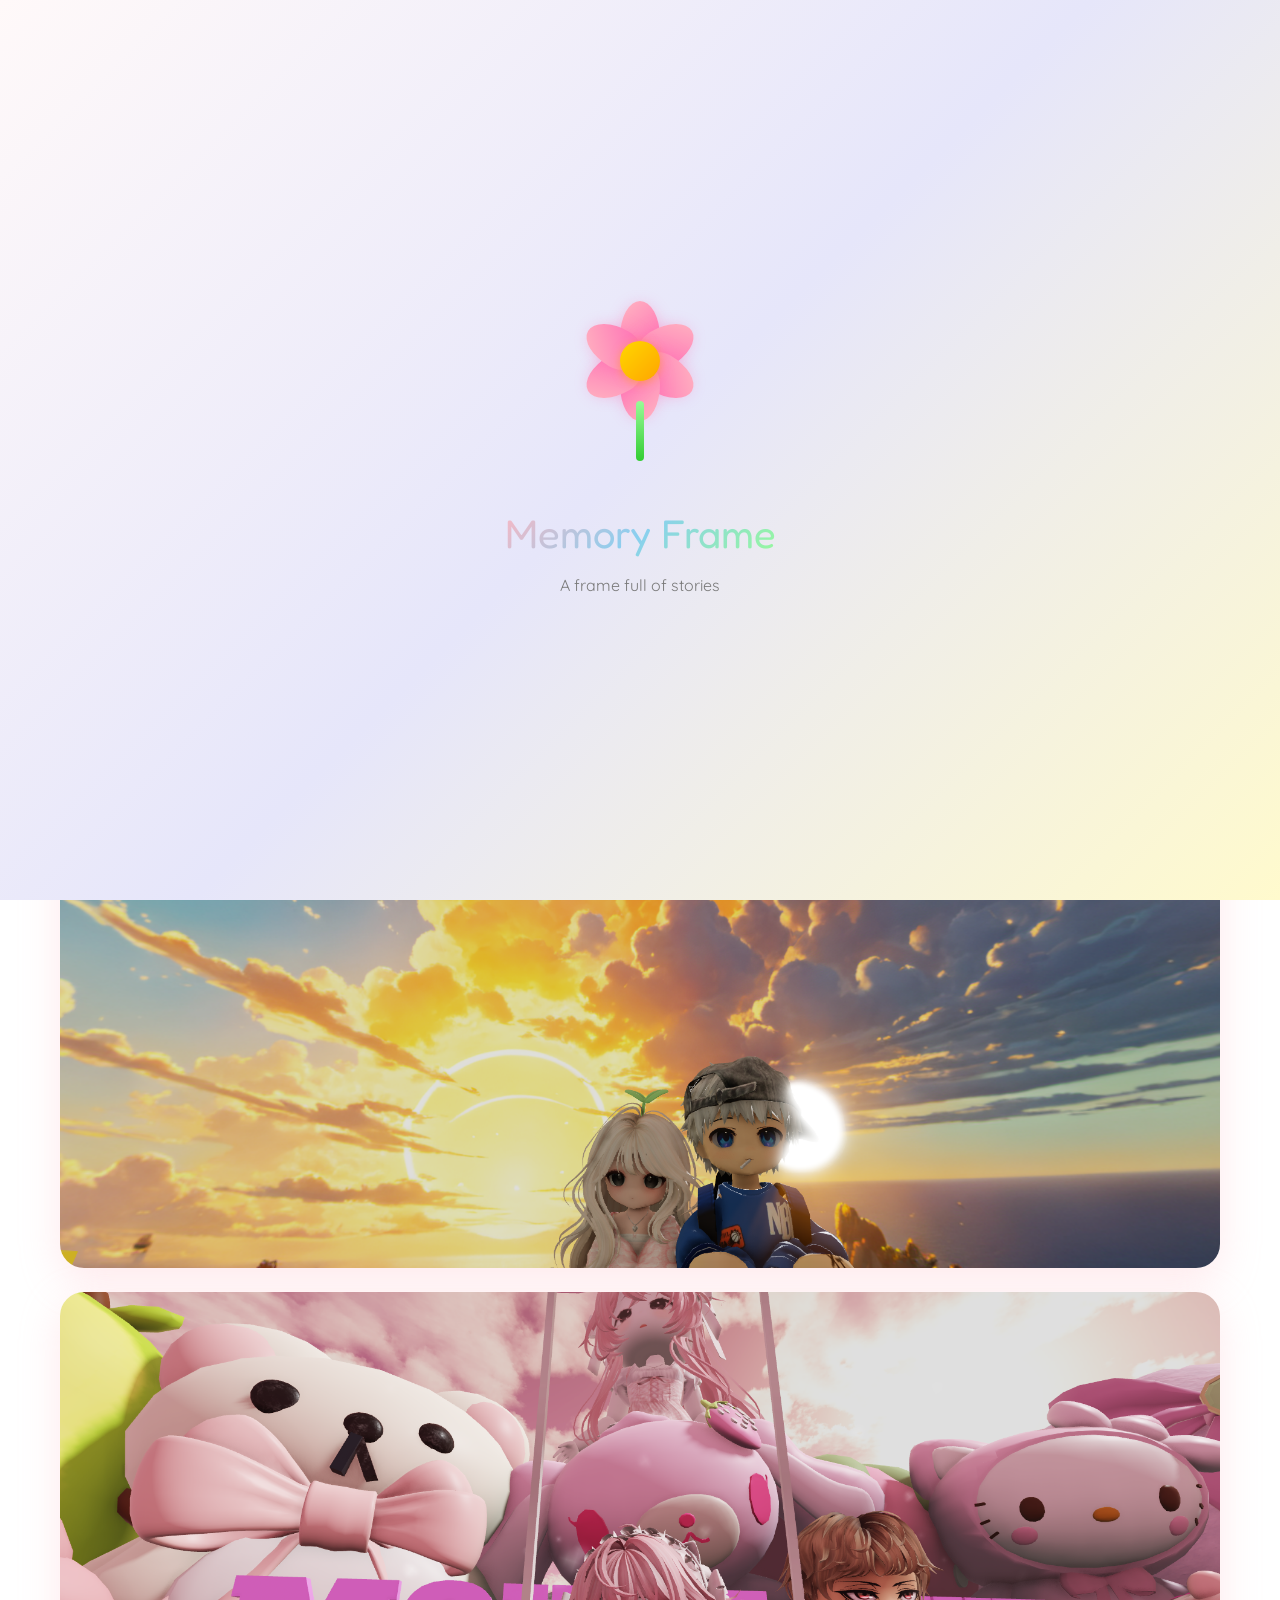
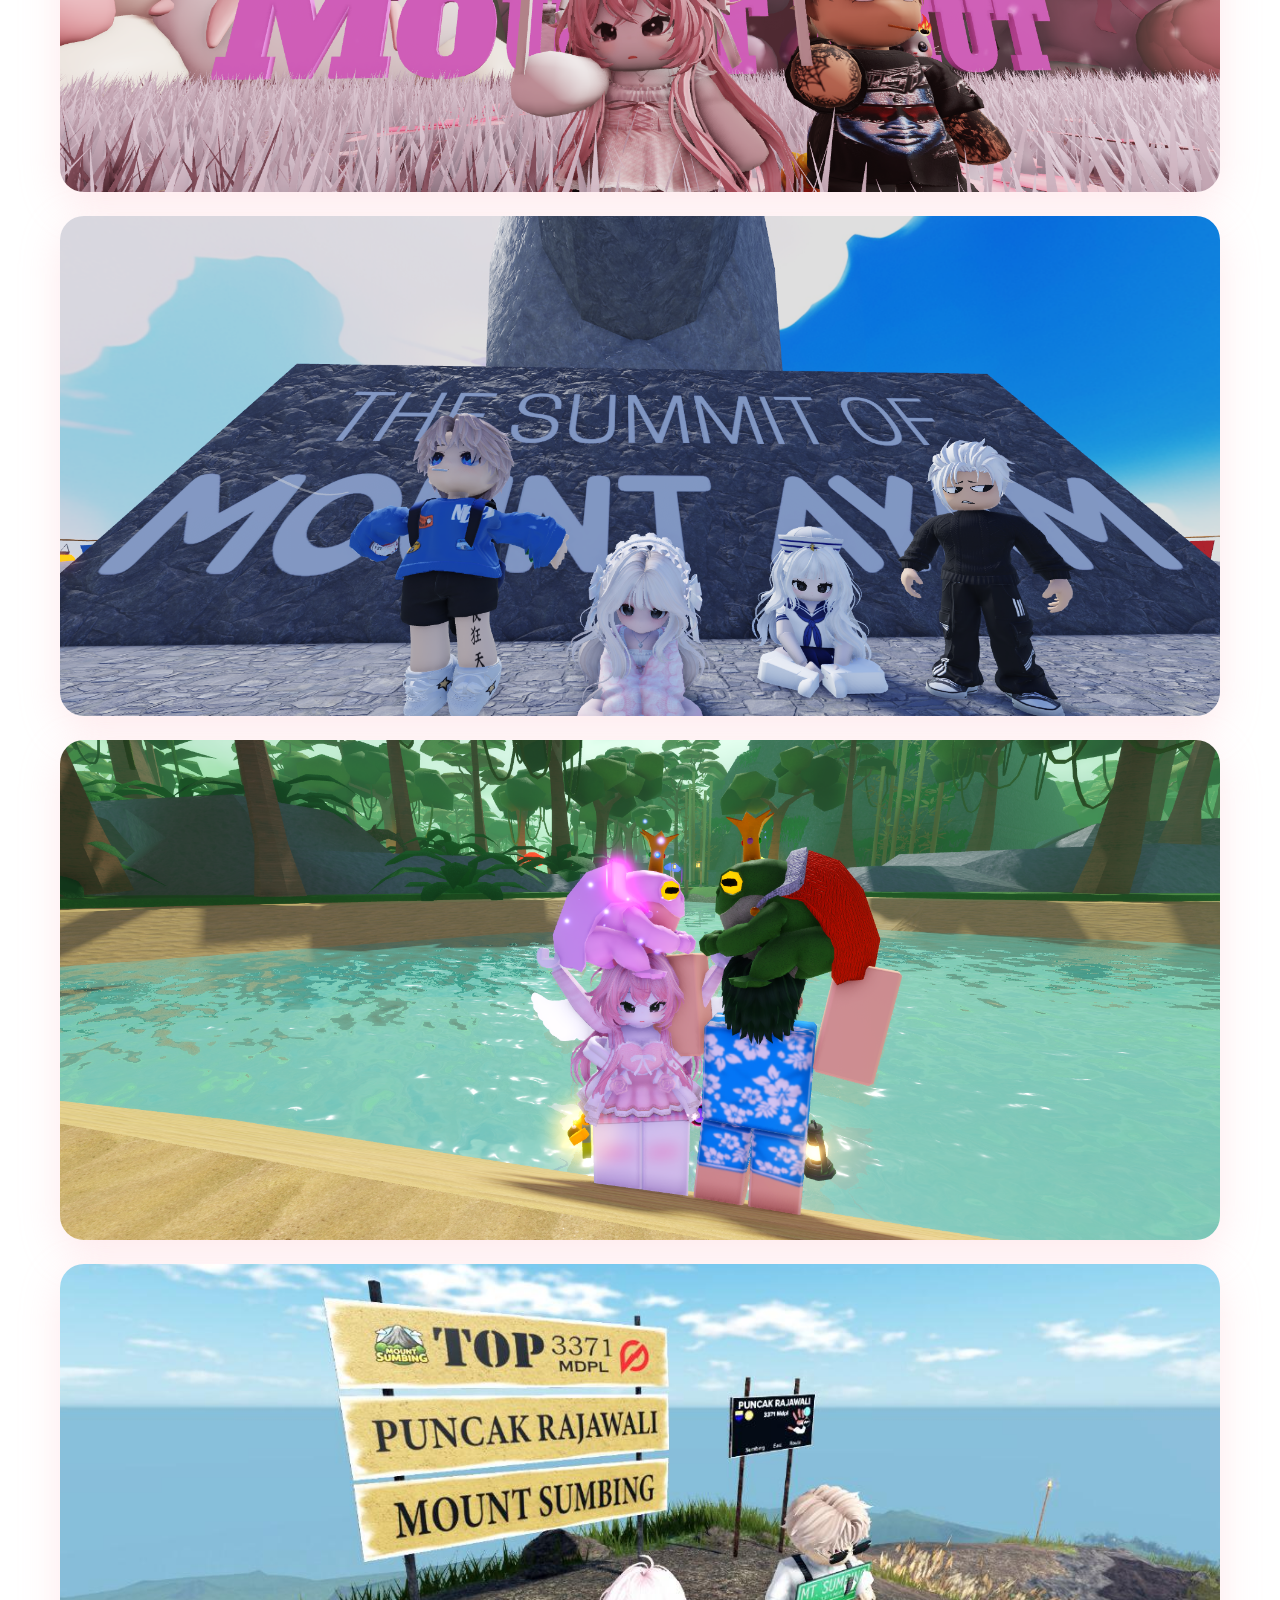
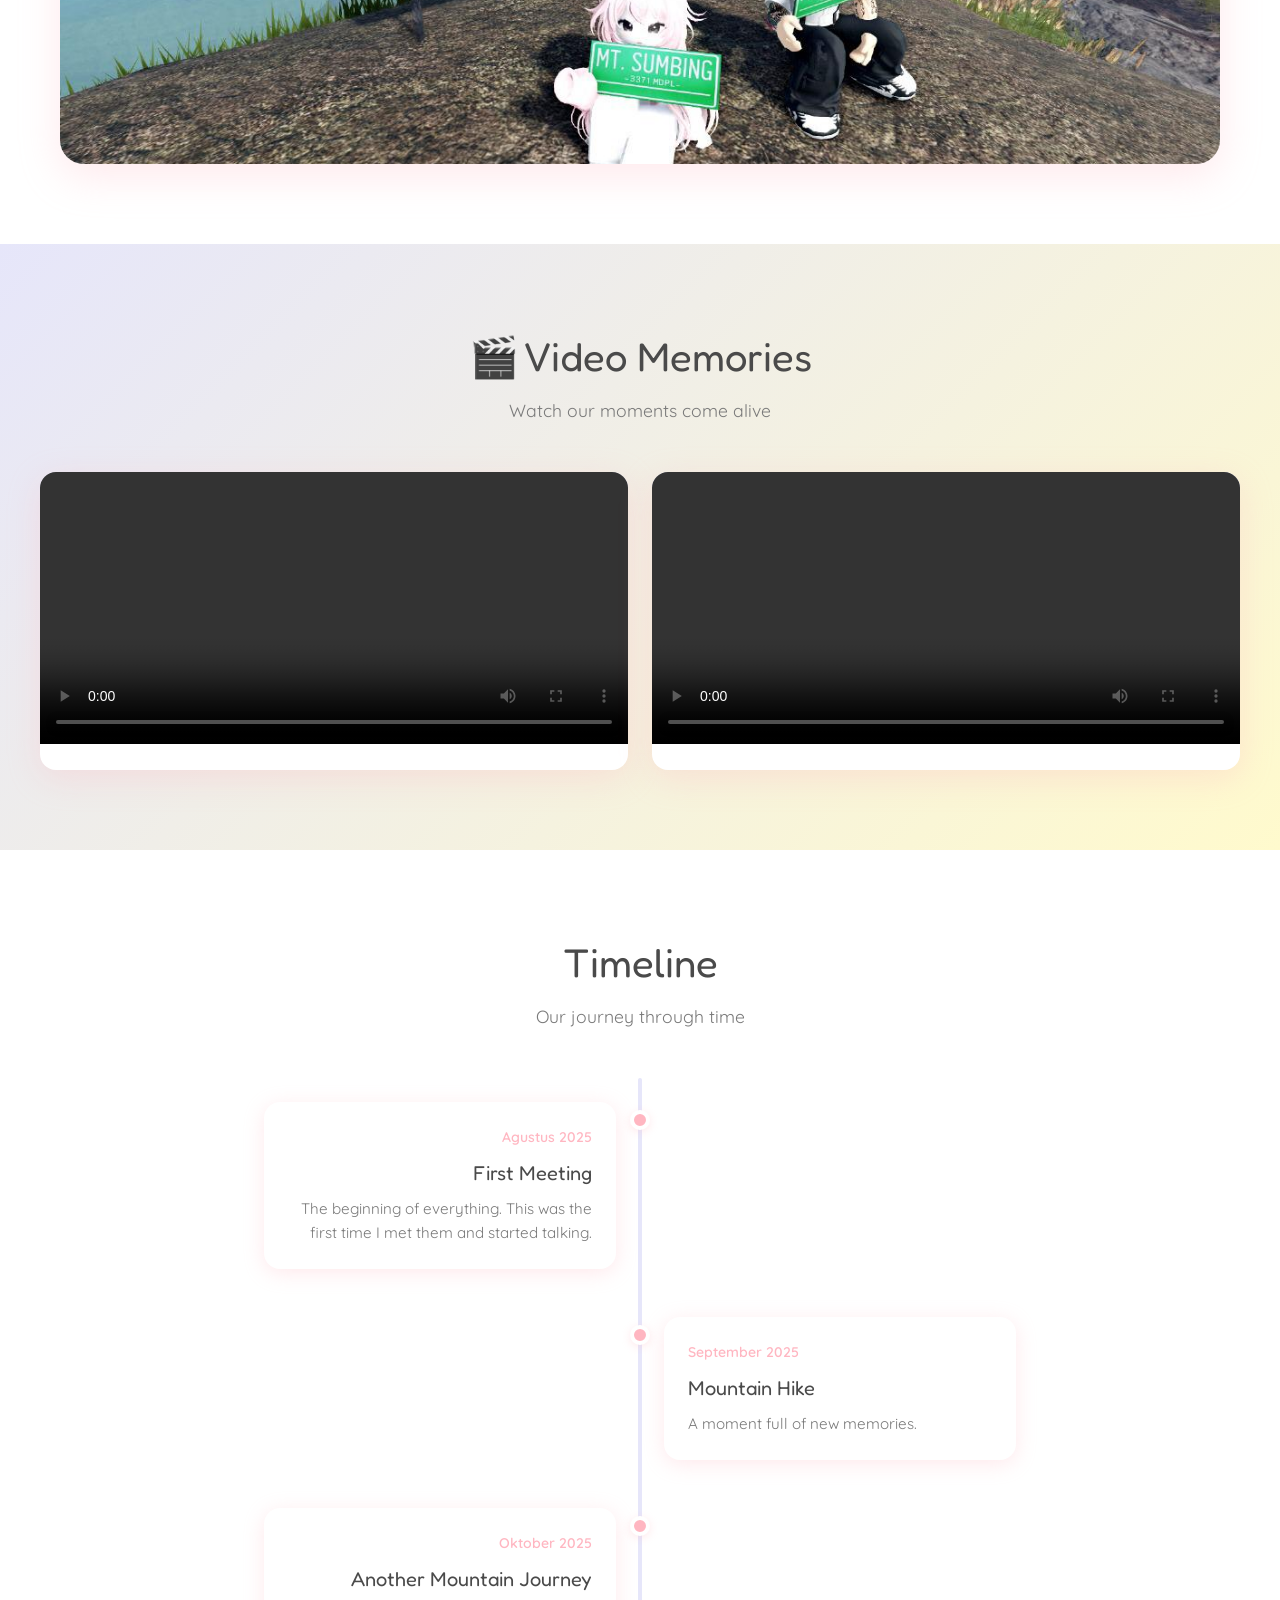
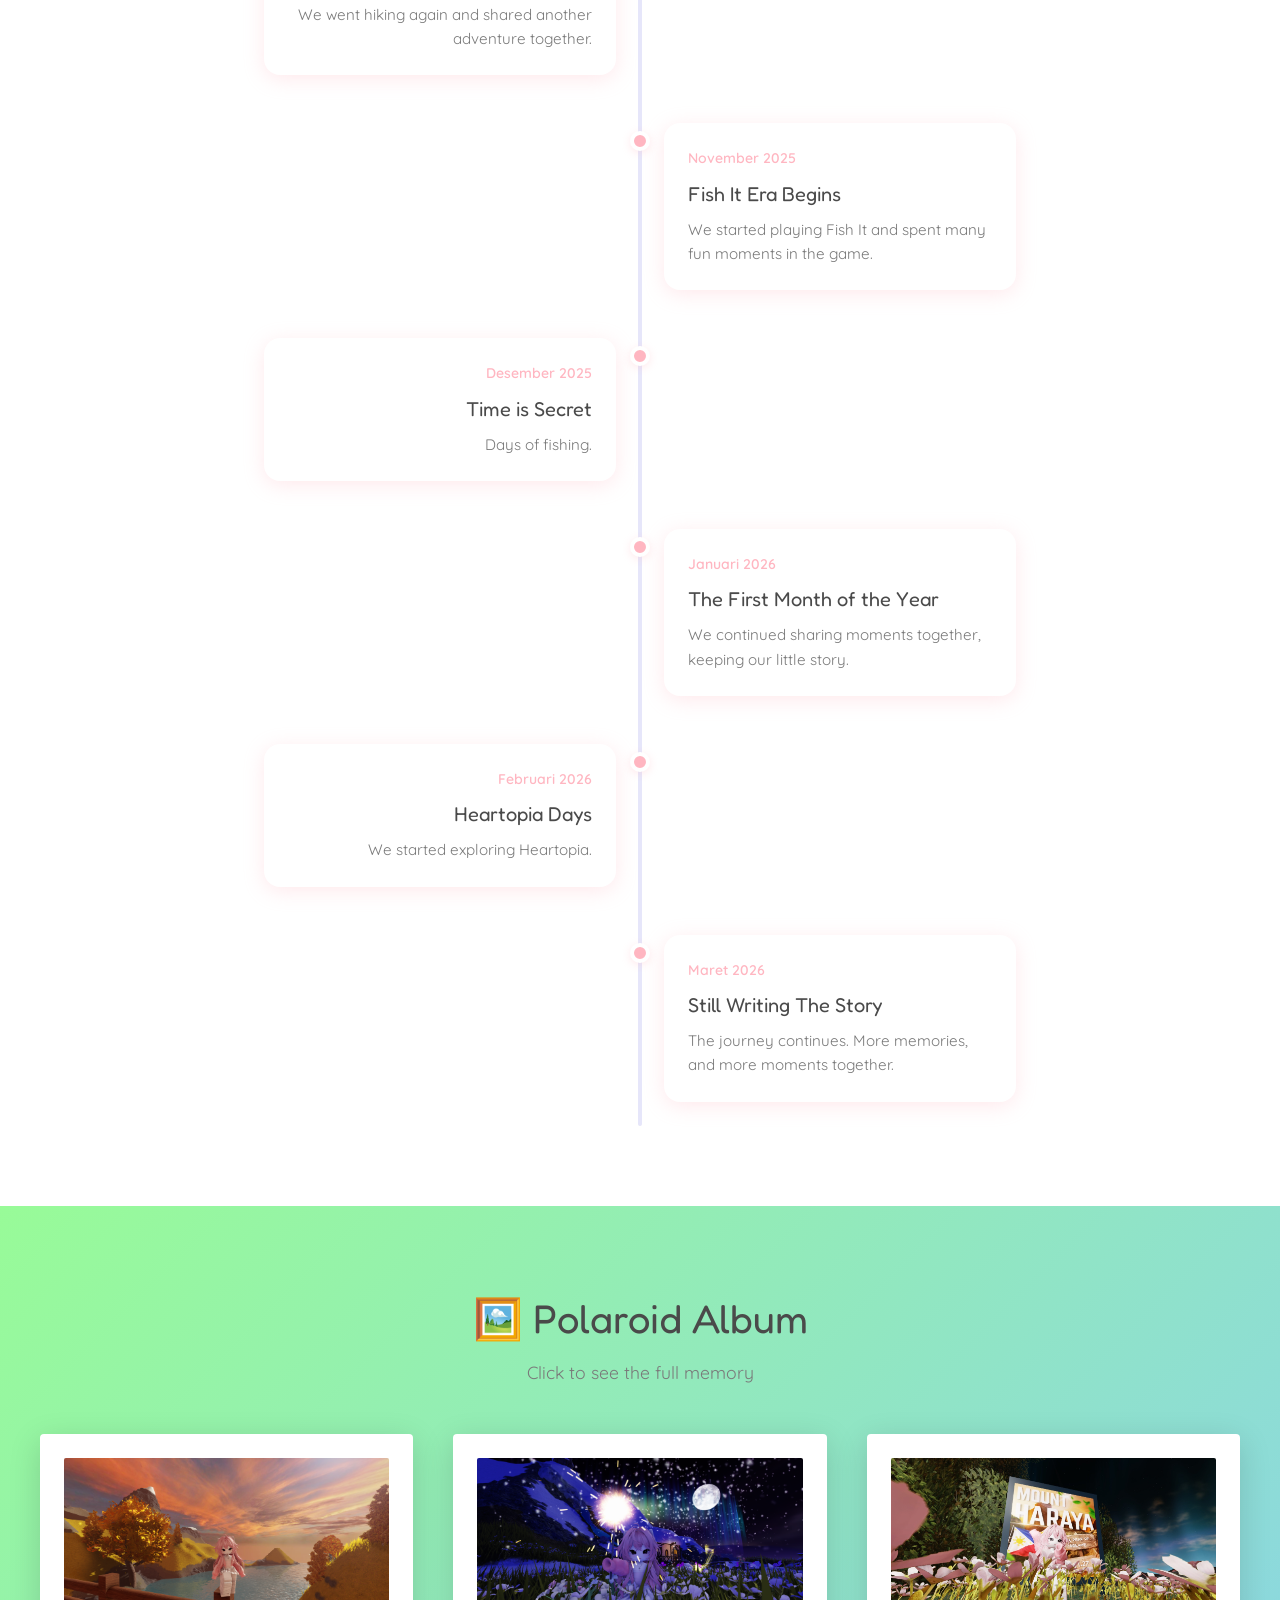
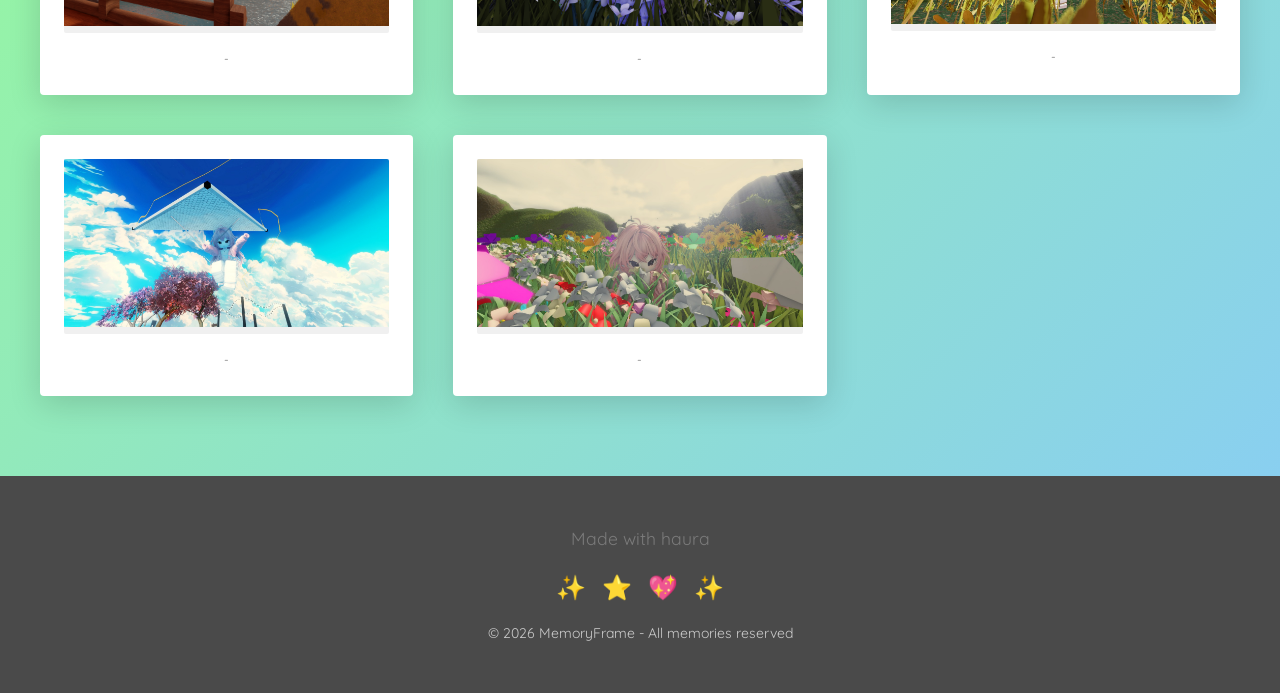
==== commit 095a74c7: "Update main.html" ====
--- a/main.html
+++ b/main.html
@@ -112,10 +112,10 @@
                     <img src="images/sunset.png?v=1" alt="Sunset">
                 </div>
                 <div class="gallery-item-full fade-in">
-                    <img src="images/mtimut.png?v=1" alt="MTI Mut">
-                </div>
-                <div class="gallery-item-full fade-in">
-                    <img src="images/aurora.png?v=1" alt="Aurora">
+                    <img src="images/mtimut.png?v=1" alt="MT Imut">
+                </div>
+                <div class="gallery-item-full fade-in">
+                    <img src="images/mtayam.png?v=1" alt="MT Ayam">
                 </div>
                 <div class="gallery-item-full fade-in">
                     <img src="images/frogs.png?v=1" alt="Frogs">
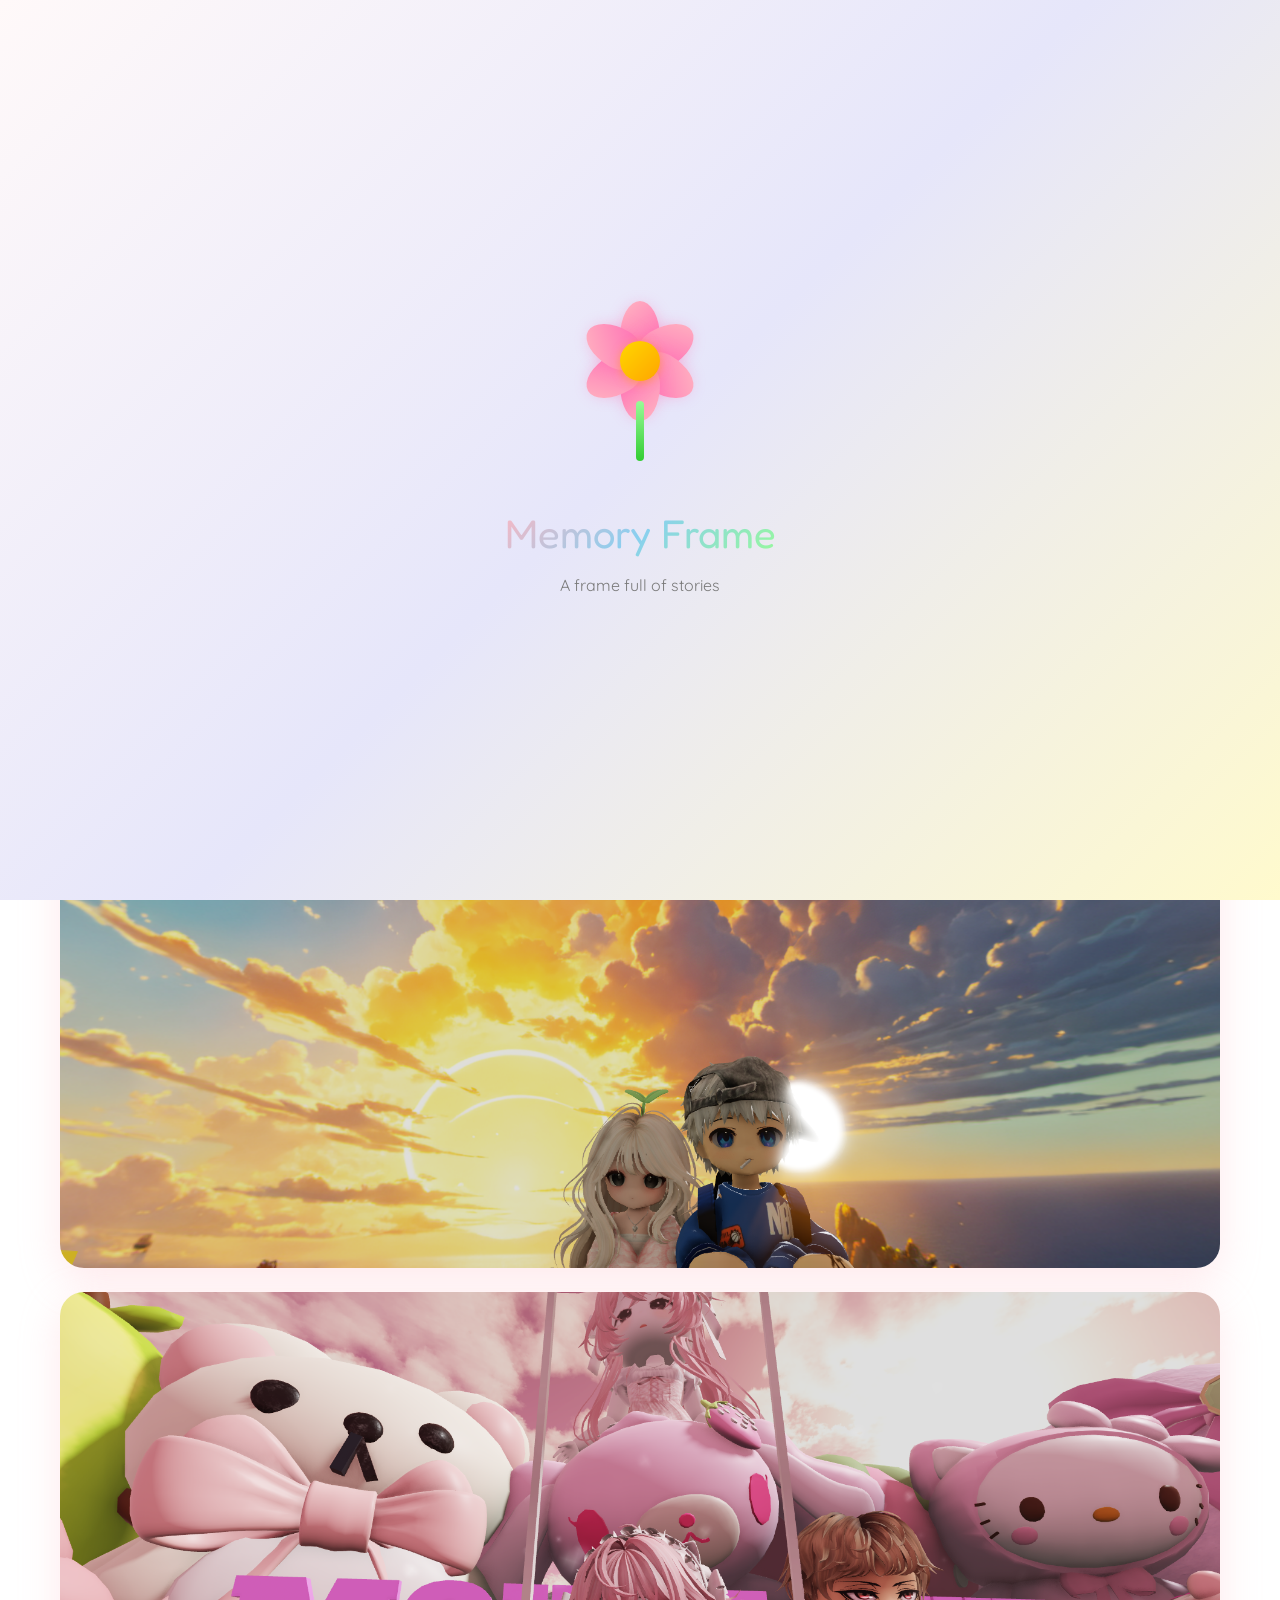
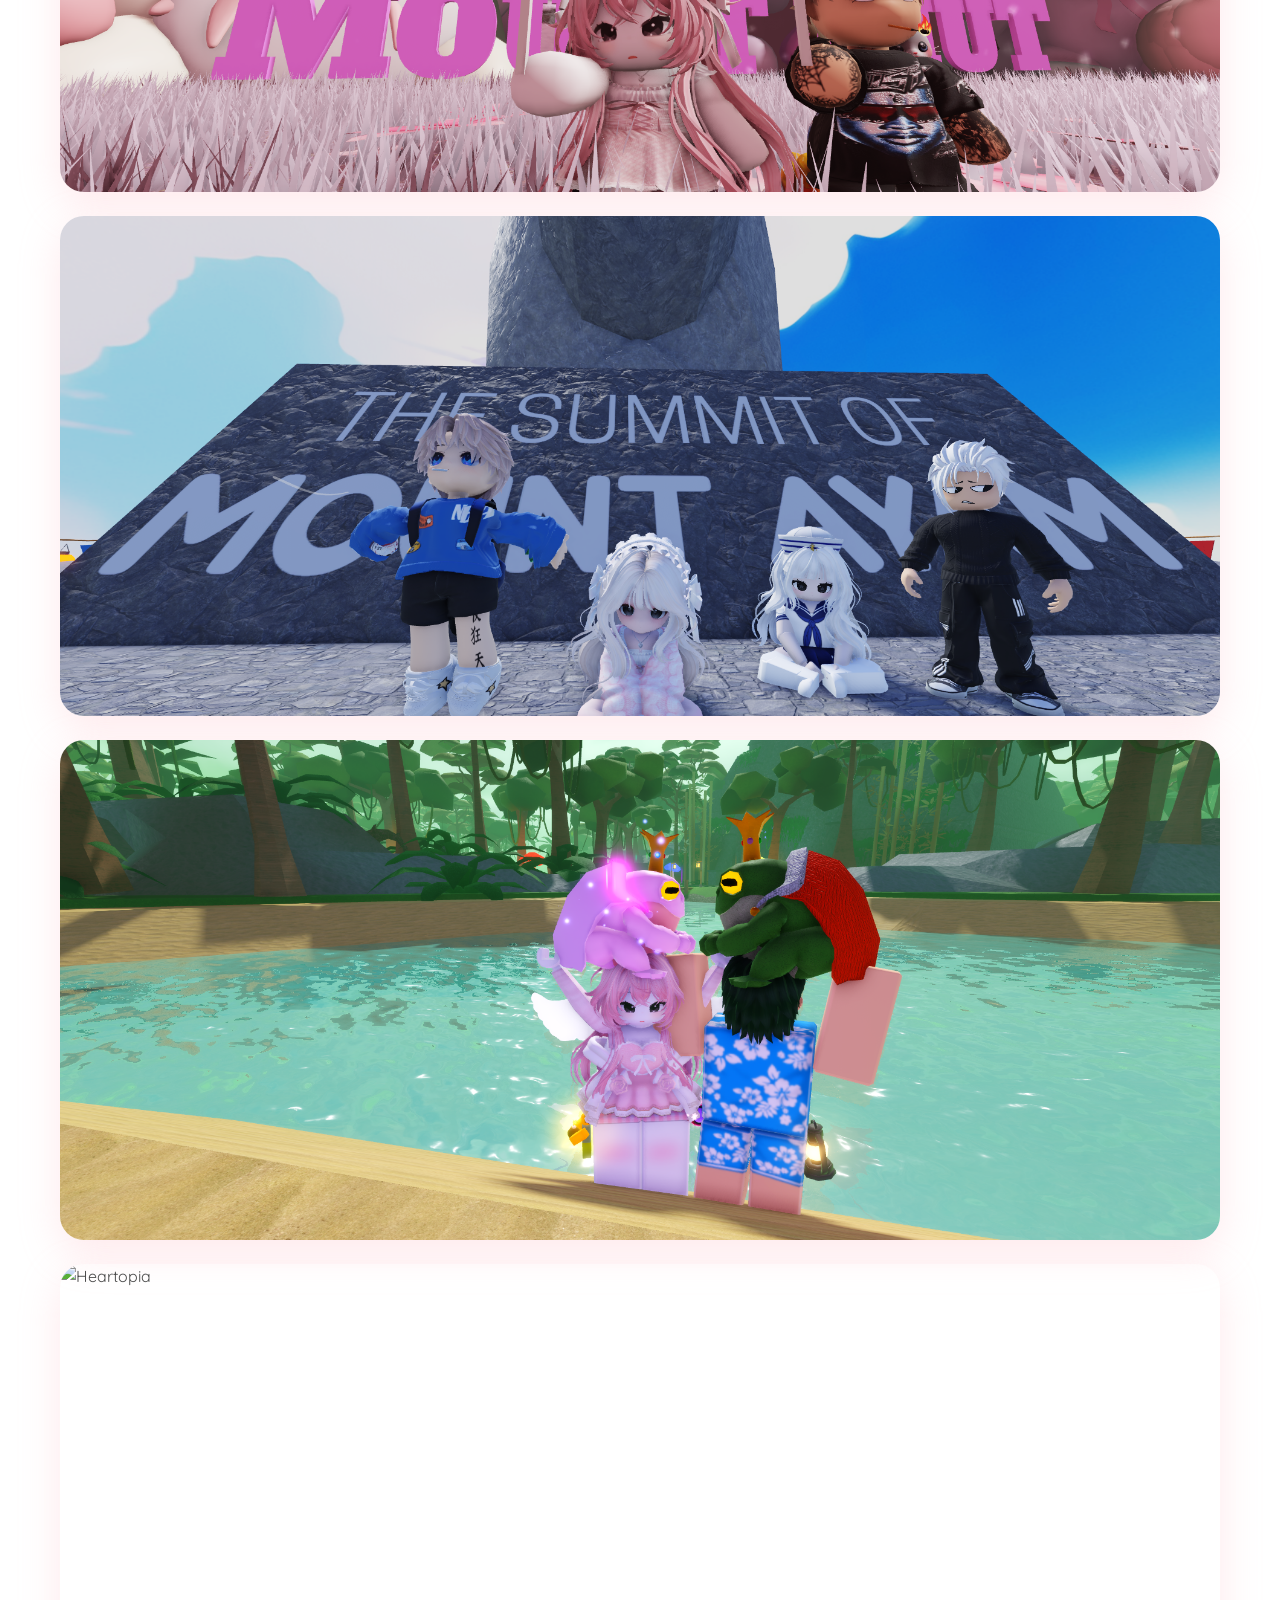
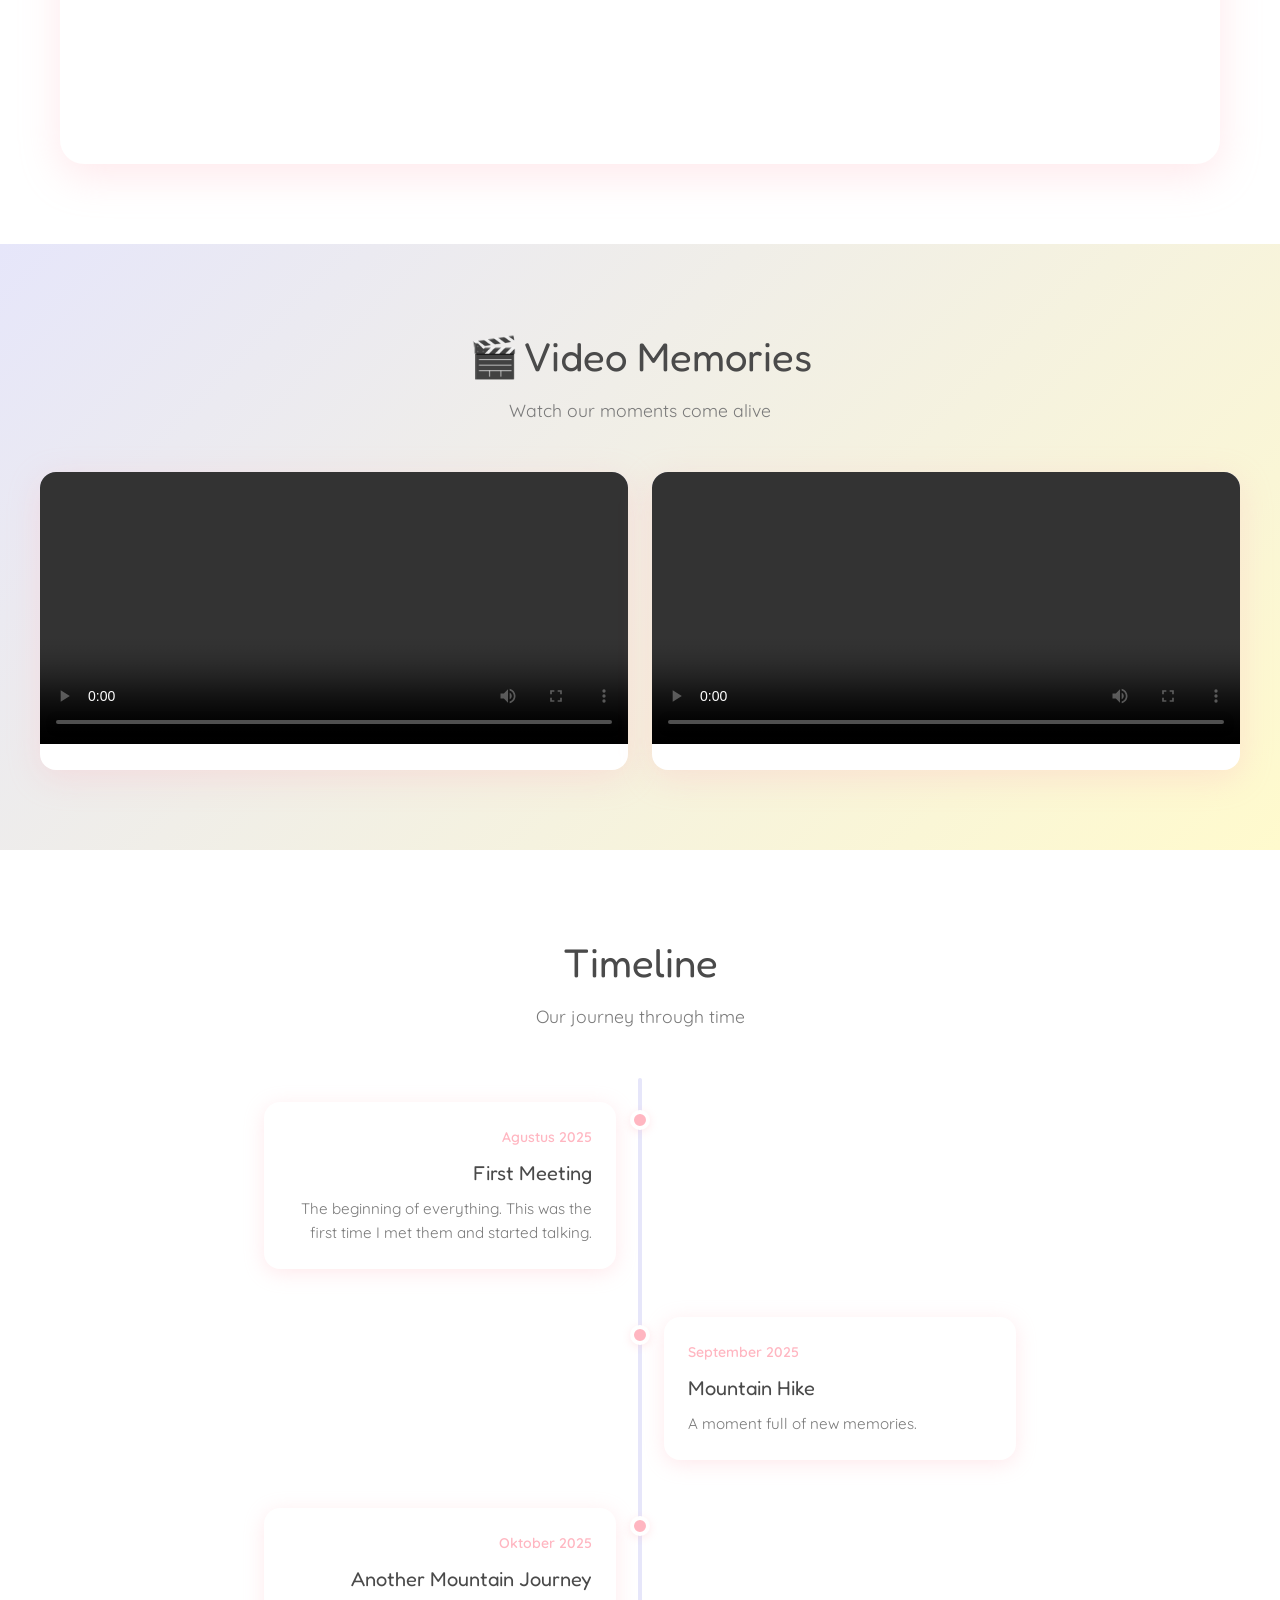
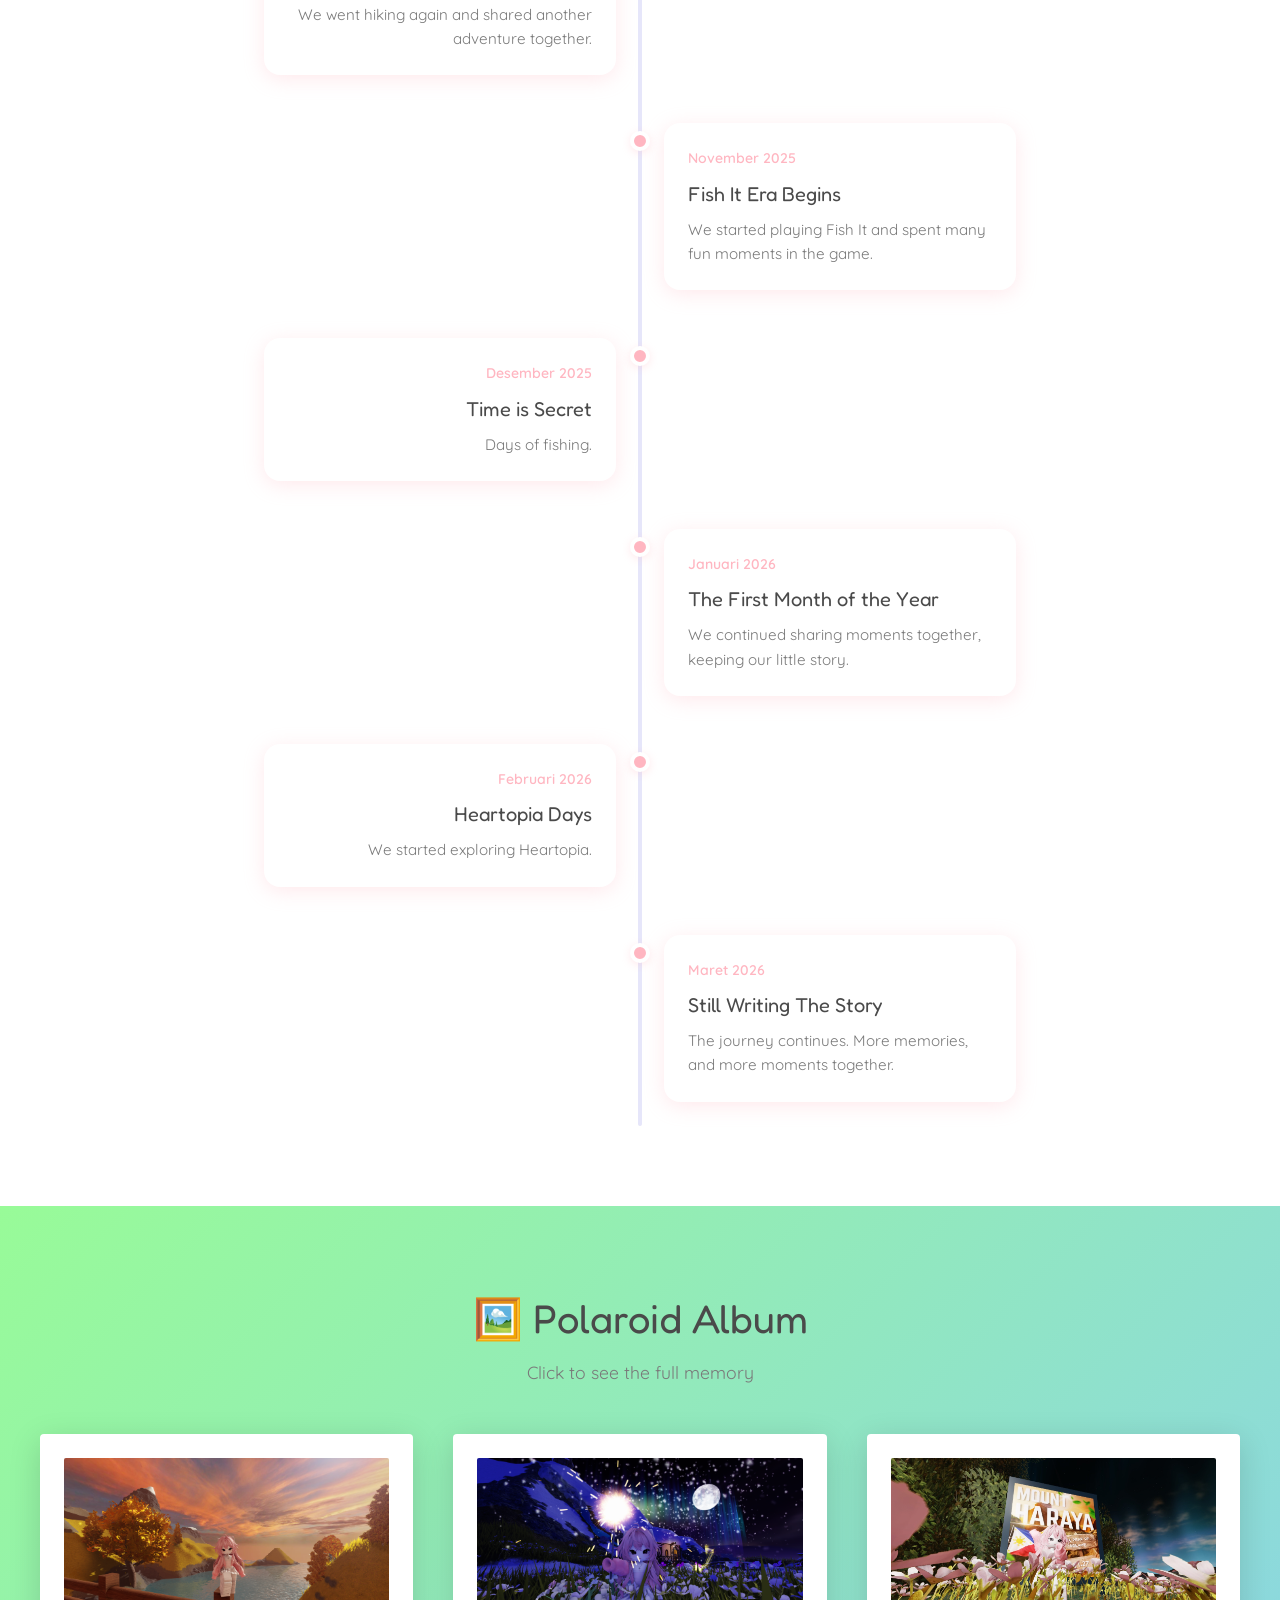
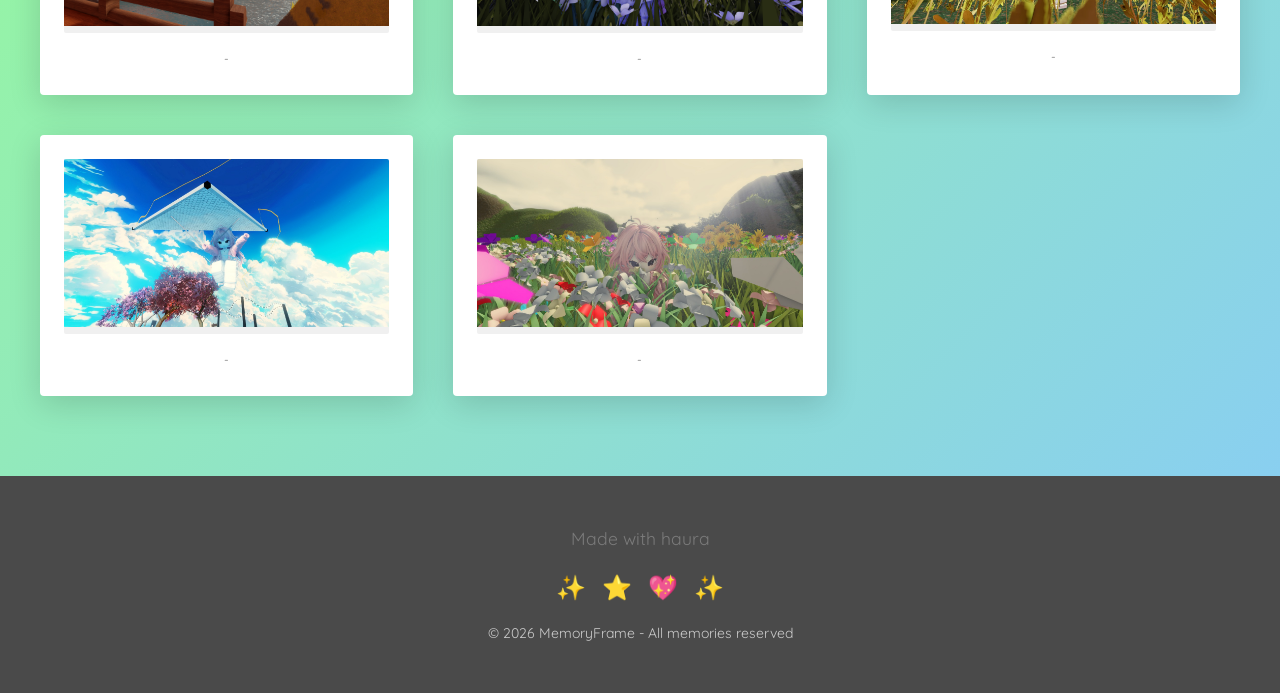
==== commit 405c5523: "Update main.html" ====
--- a/main.html
+++ b/main.html
@@ -121,7 +121,7 @@
                     <img src="images/frogs.png?v=1" alt="Frogs">
                 </div>
                 <div class="gallery-item-full fade-in">
-                    <img src="images/mtsumbing.jpeg?v=1" alt="Mt Sumbing">
+                    <img src="images/fotoberempat.jpg?v=1" alt="Heartopia">
                 </div>
             </div>
         </div>
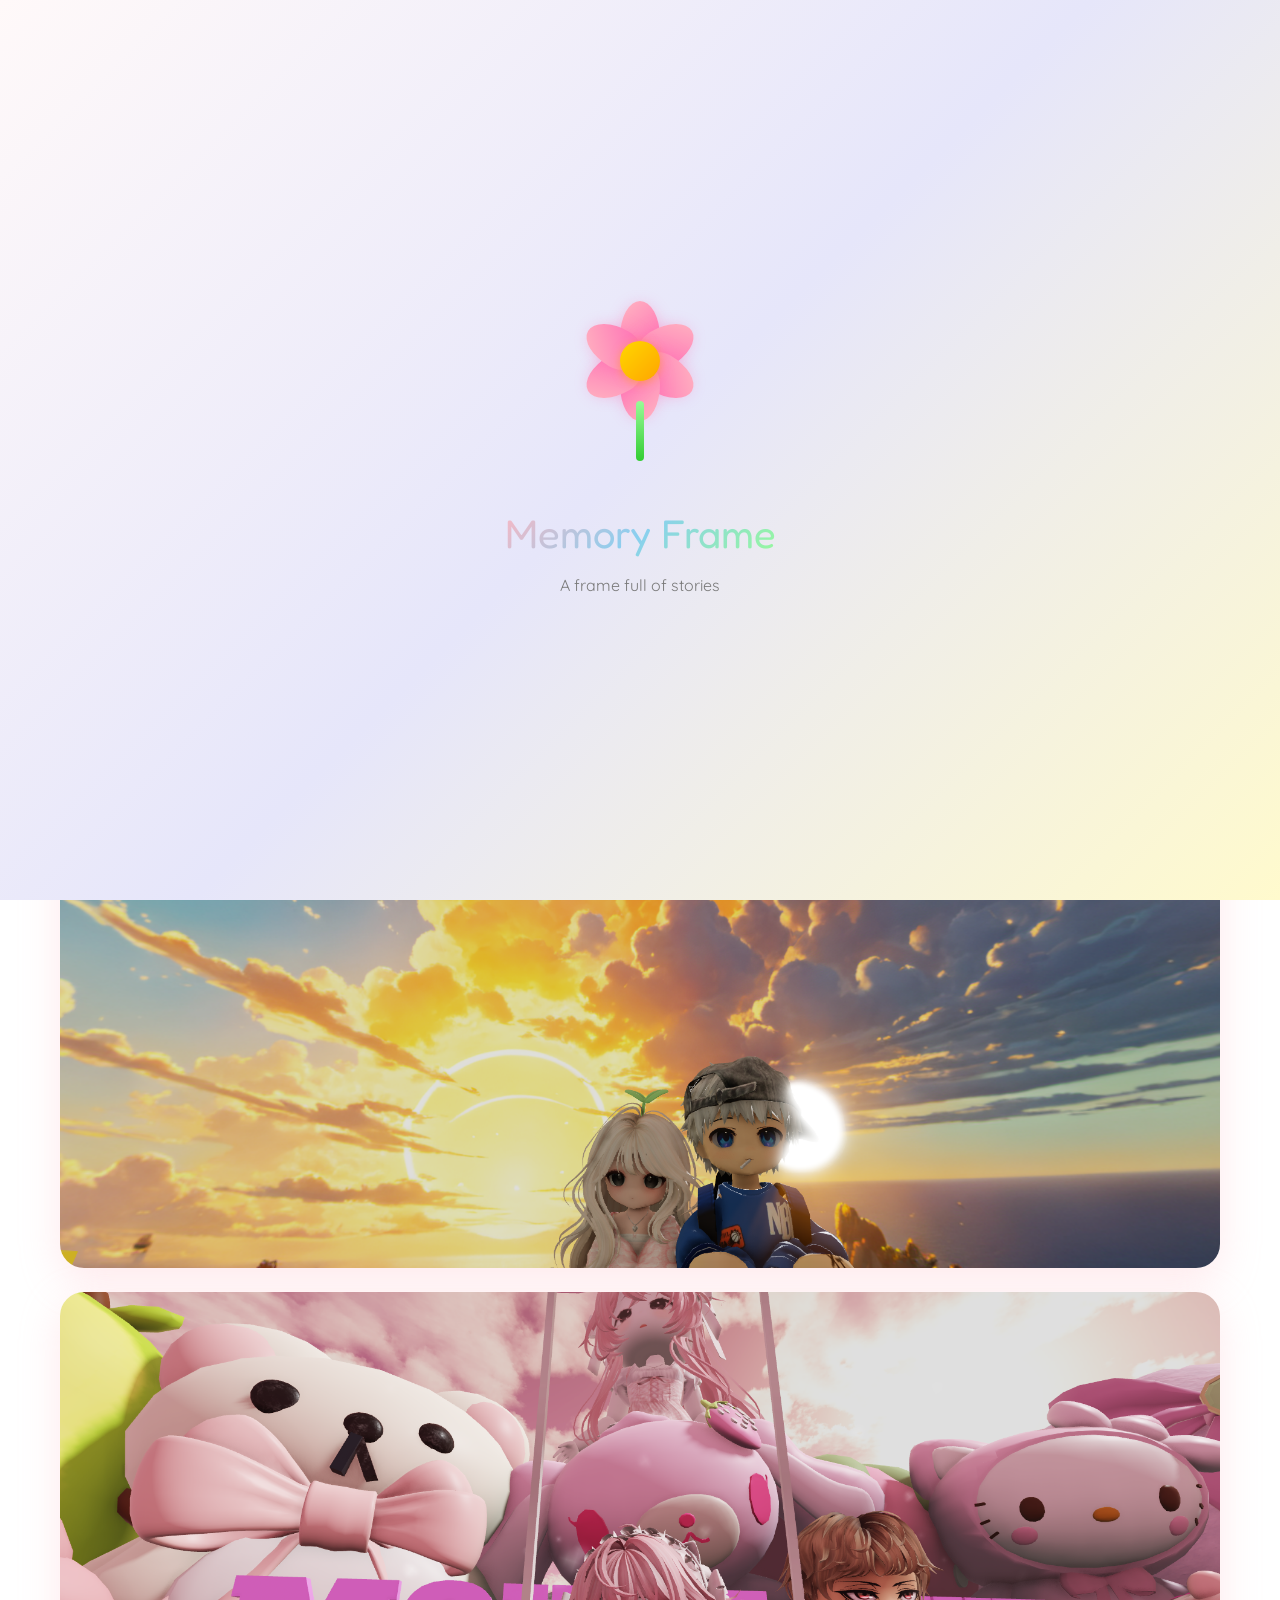
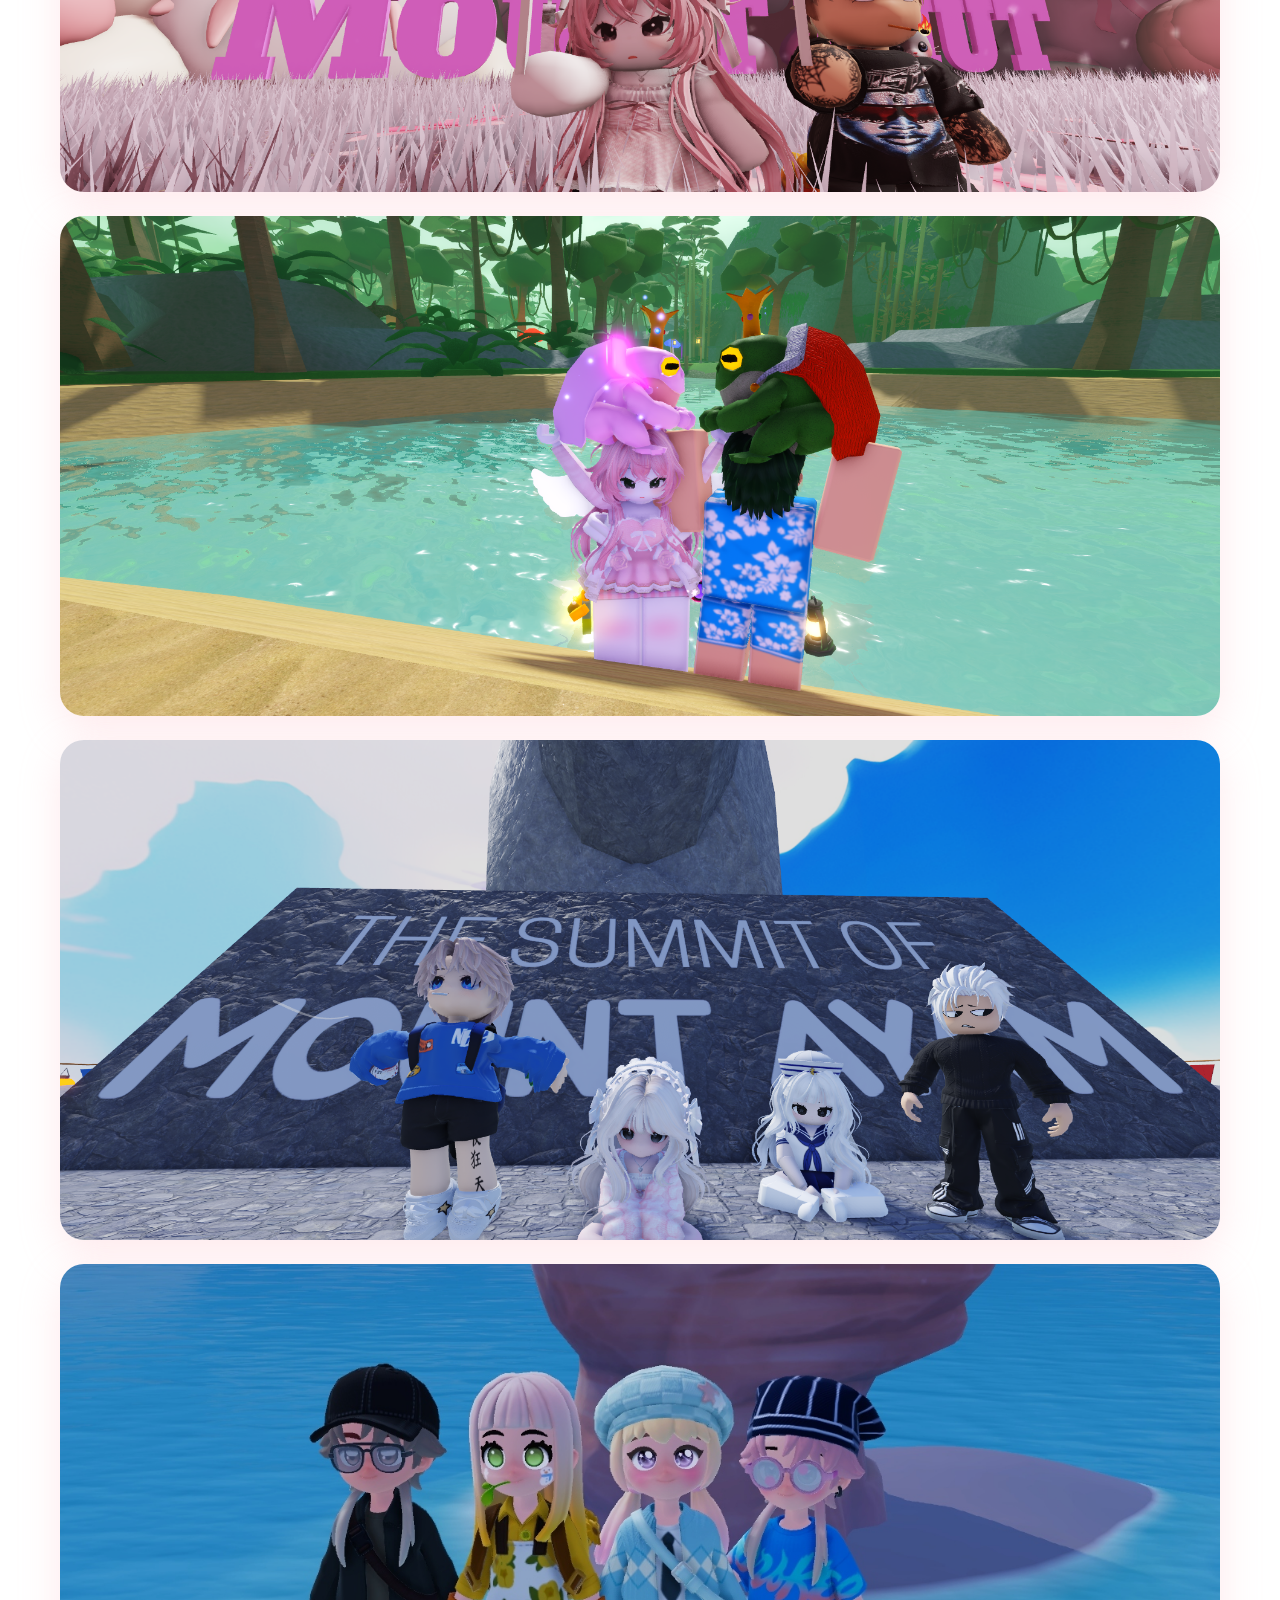
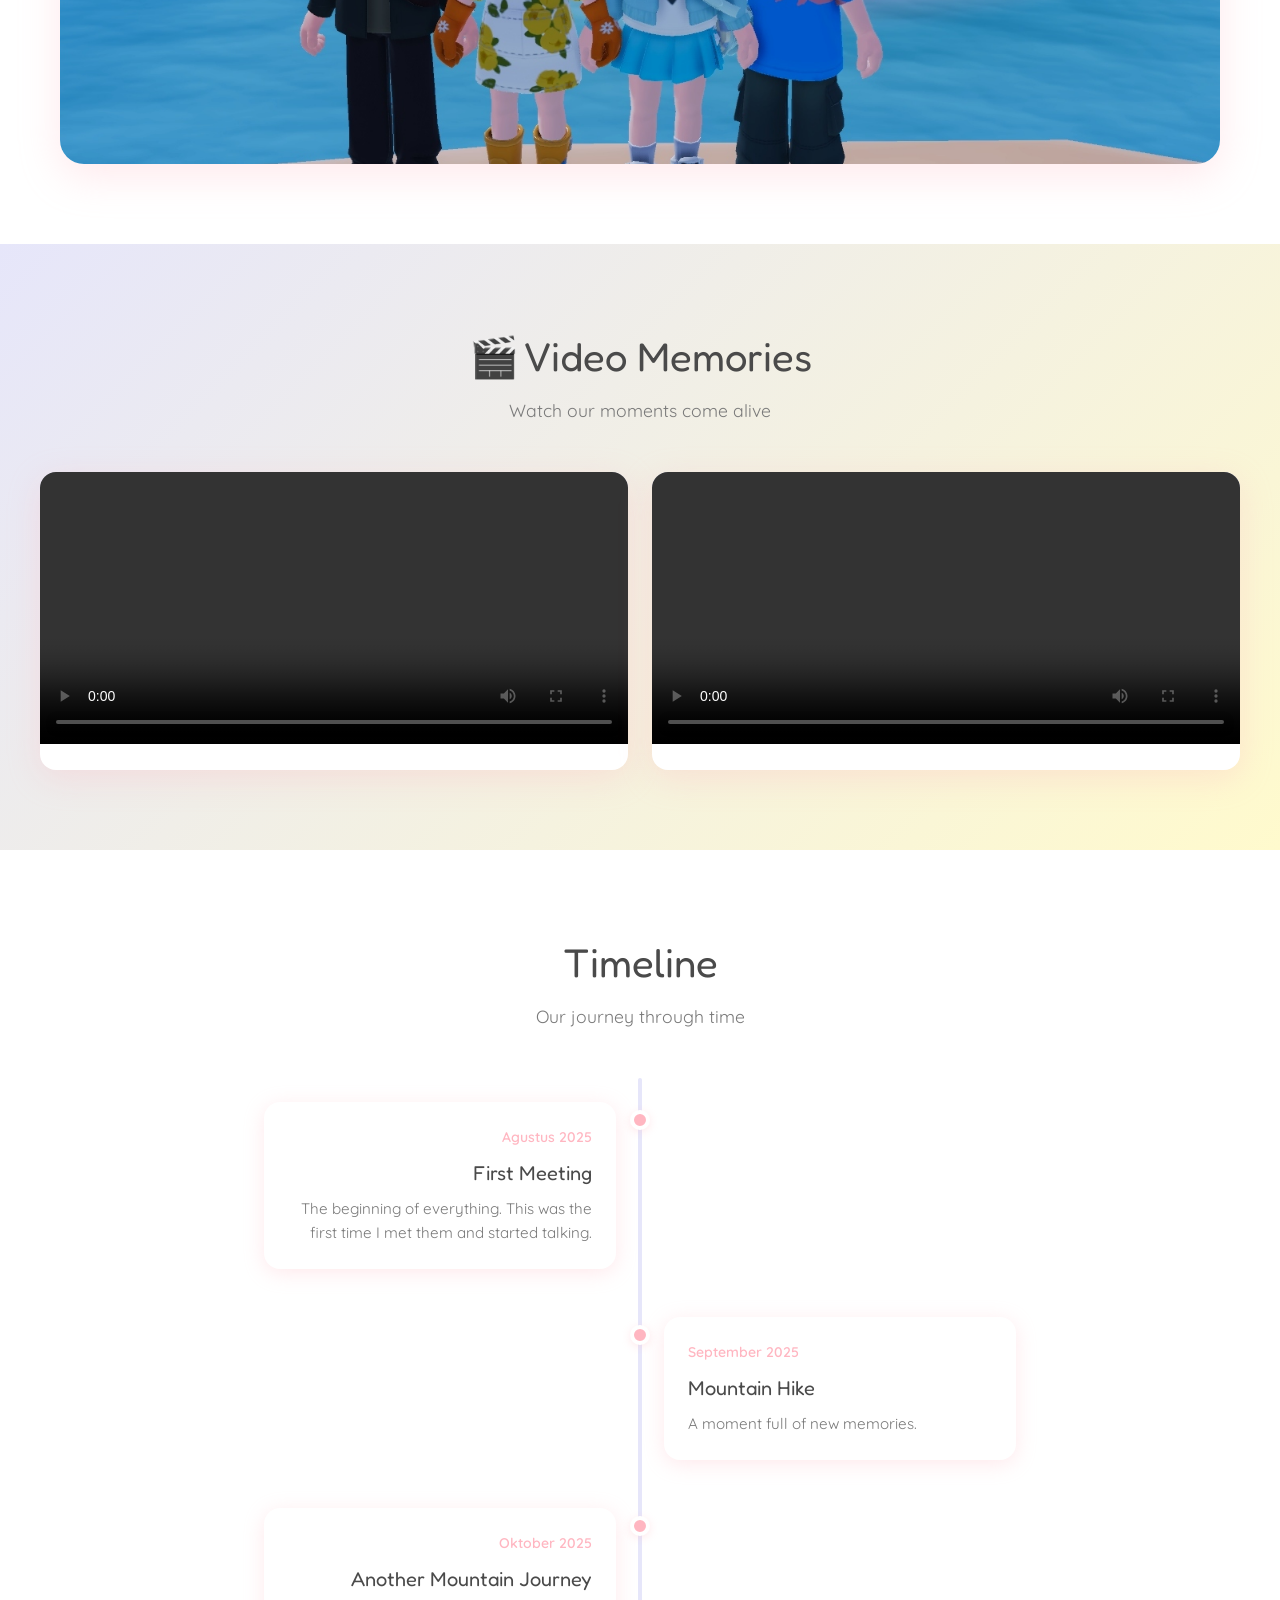
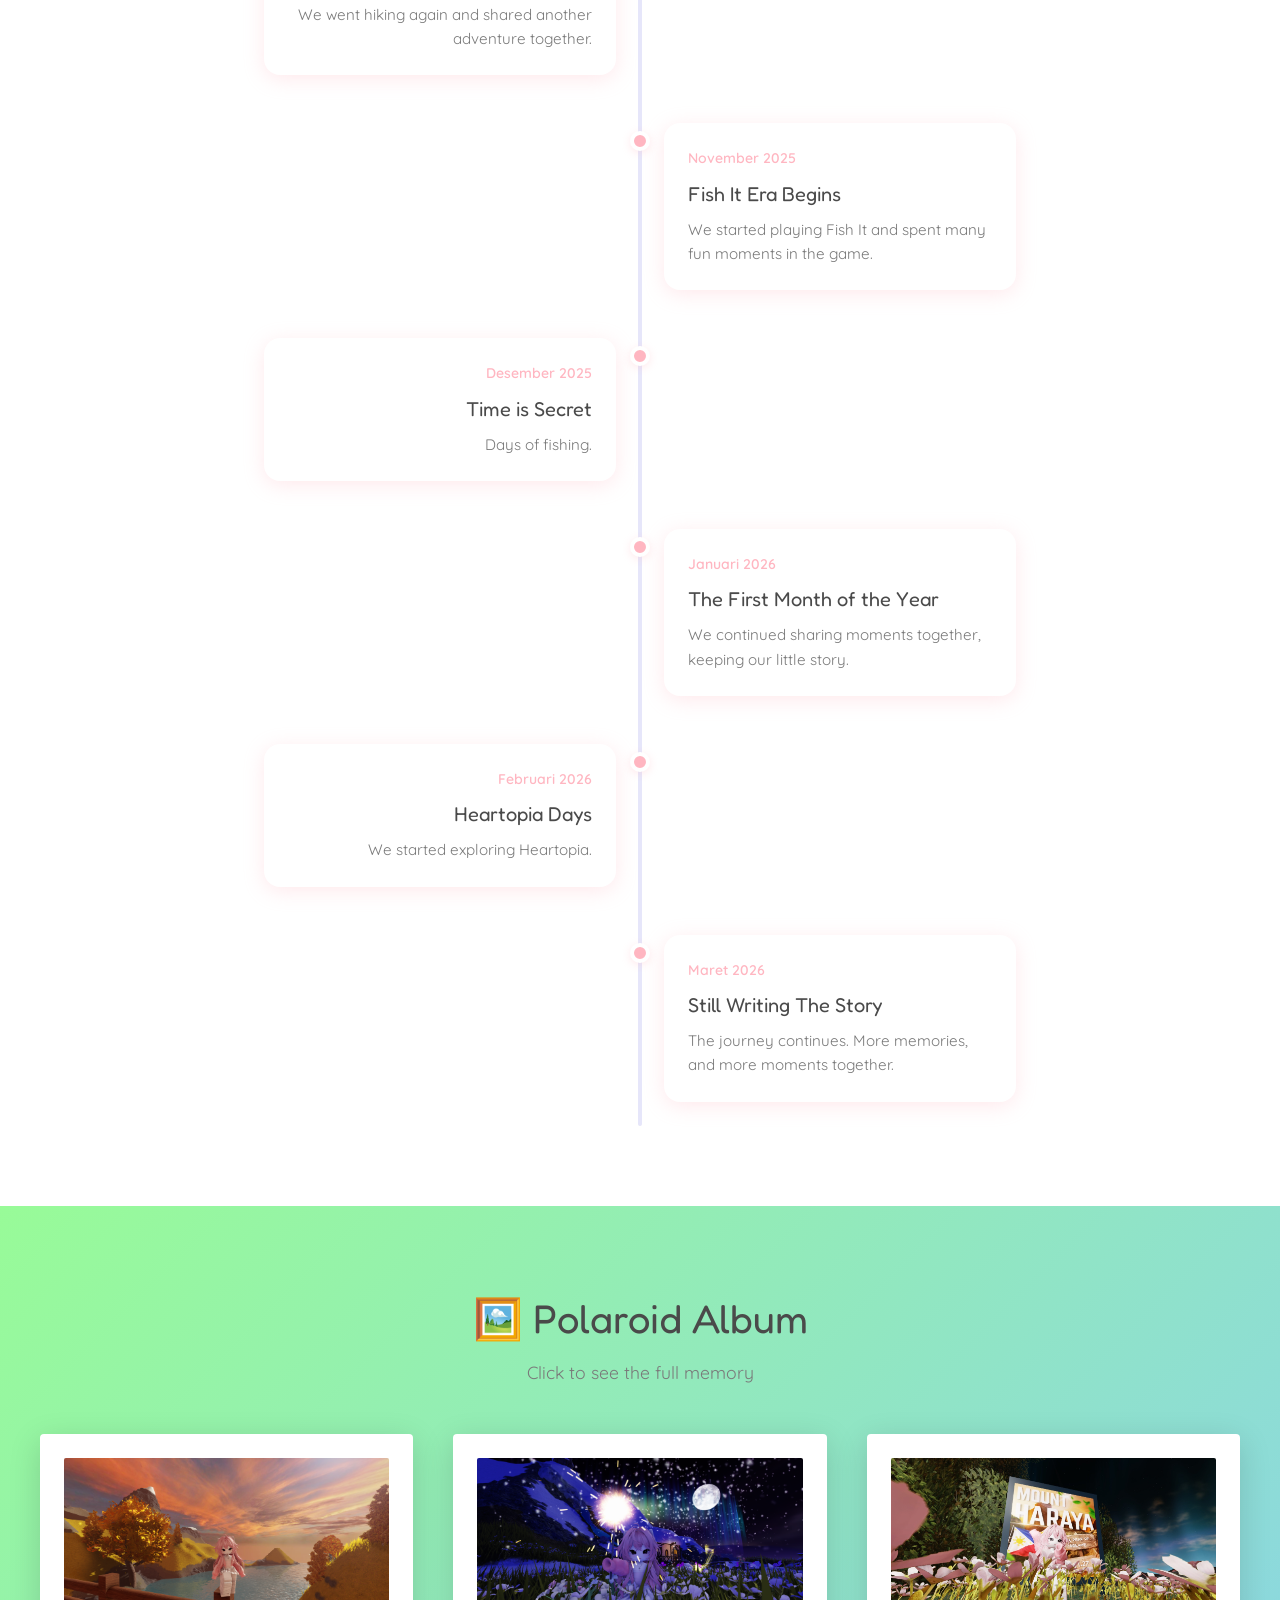
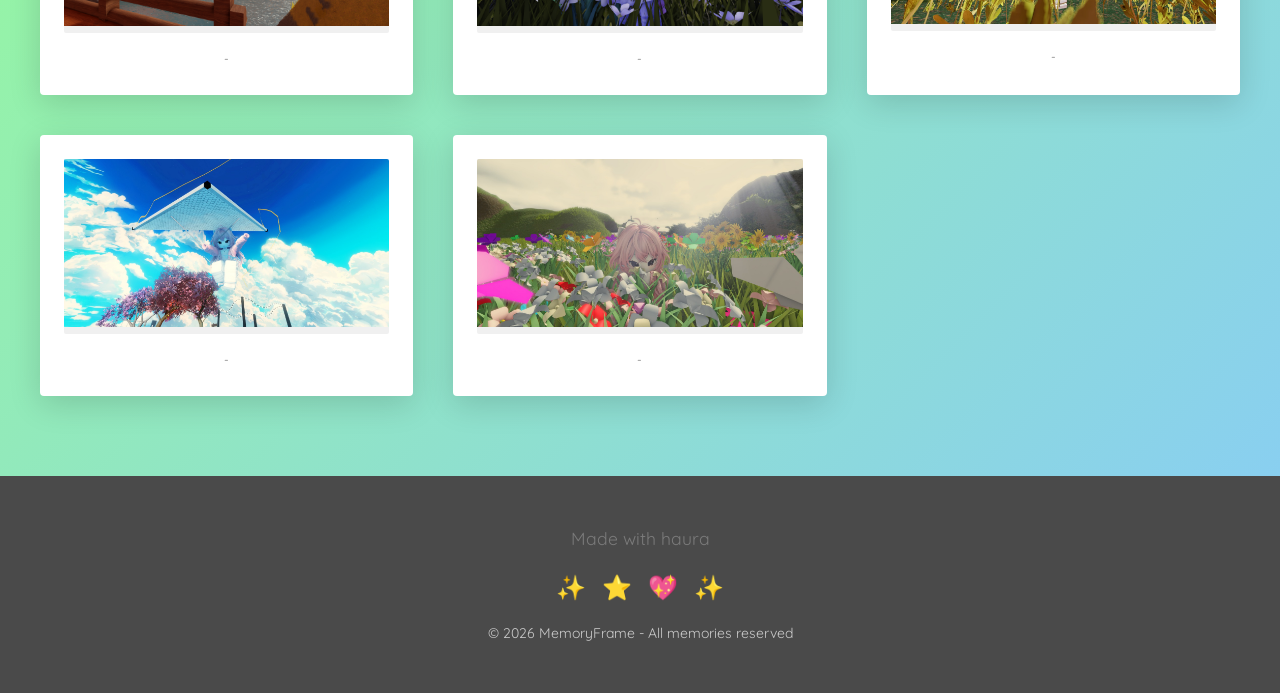
==== commit c126ff39: "Update main.html" ====
--- a/main.html
+++ b/main.html
@@ -115,13 +115,13 @@
                     <img src="images/mtimut.png?v=1" alt="MT Imut">
                 </div>
                 <div class="gallery-item-full fade-in">
+                    <img src="images/frogs.png?v=1" alt="Frogs">
+                </div>
+                <div class="gallery-item-full fade-in">
                     <img src="images/mtayam.png?v=1" alt="MT Ayam">
                 </div>
                 <div class="gallery-item-full fade-in">
-                    <img src="images/frogs.png?v=1" alt="Frogs">
-                </div>
-                <div class="gallery-item-full fade-in">
-                    <img src="images/fotoberempat.jpg?v=1" alt="Heartopia">
+                    <img src="images/htberempat.jpg?v=1" alt="Heartopia">
                 </div>
             </div>
         </div>
